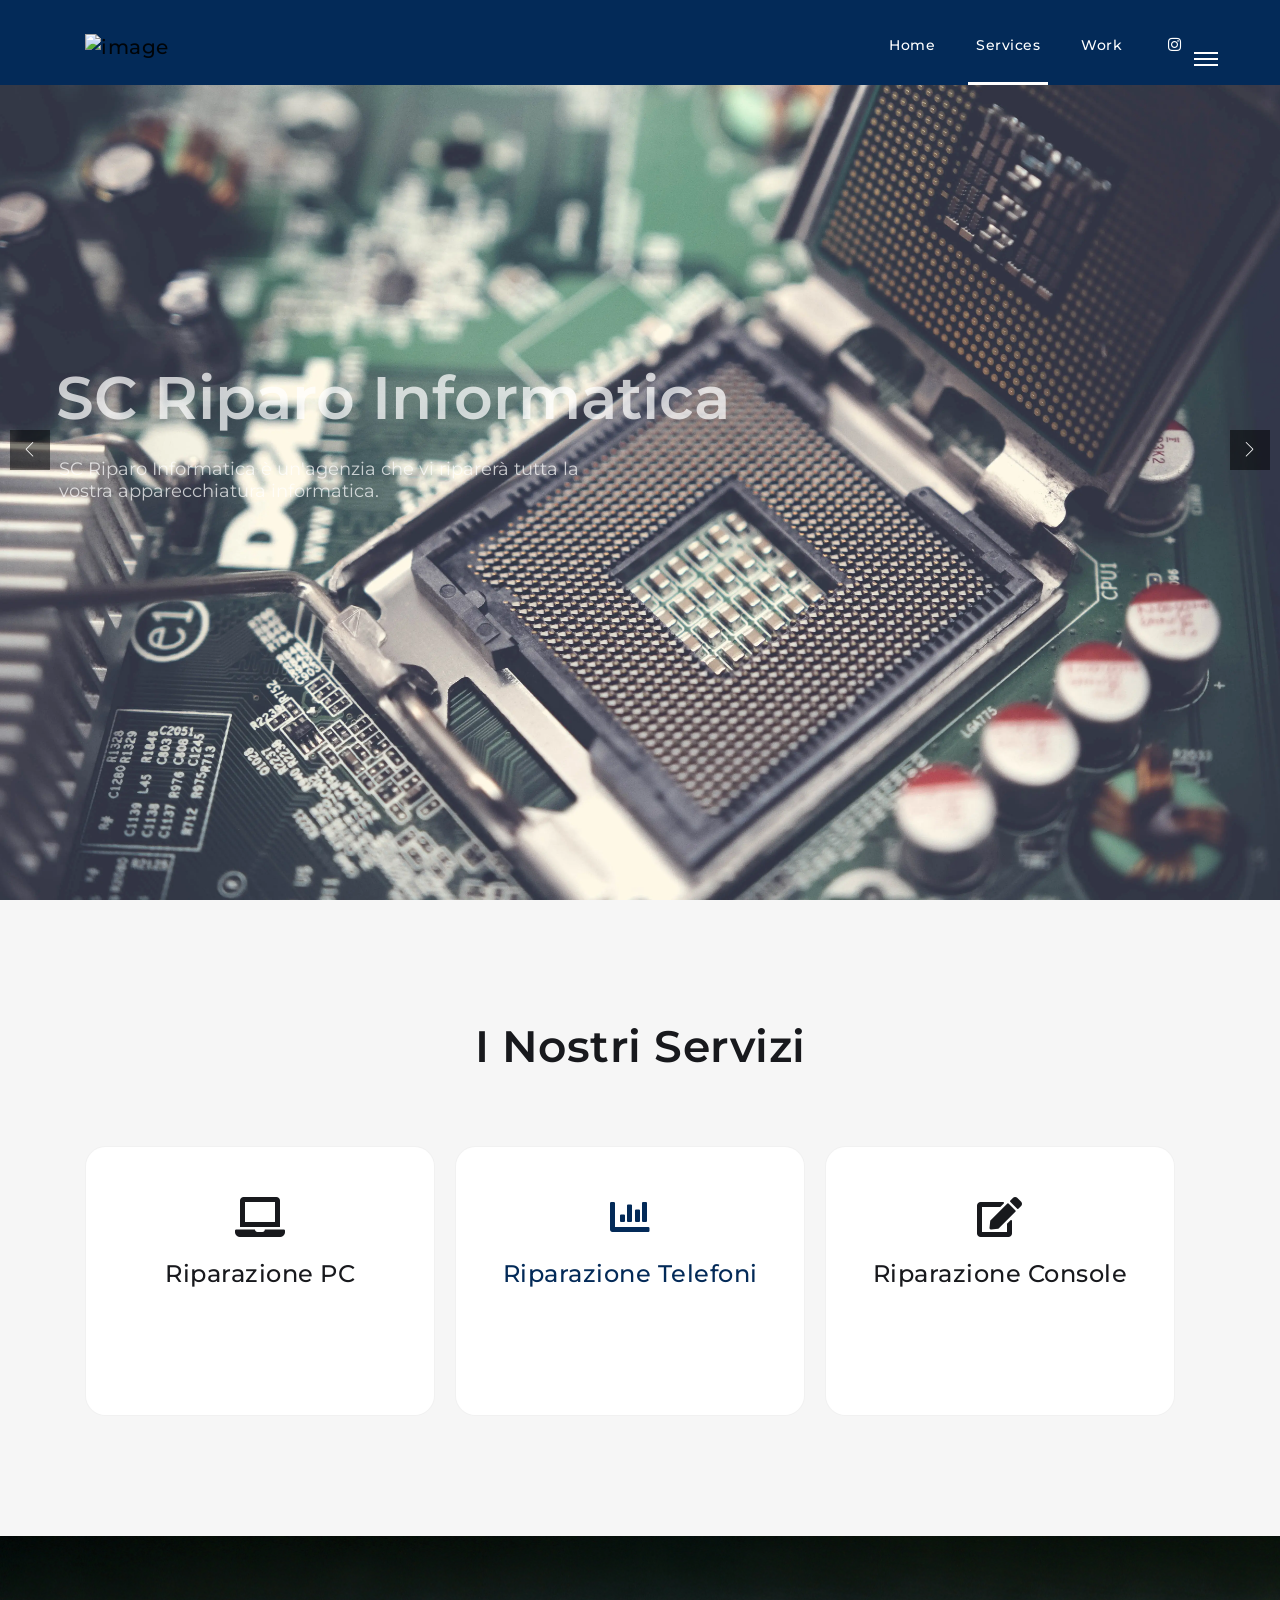
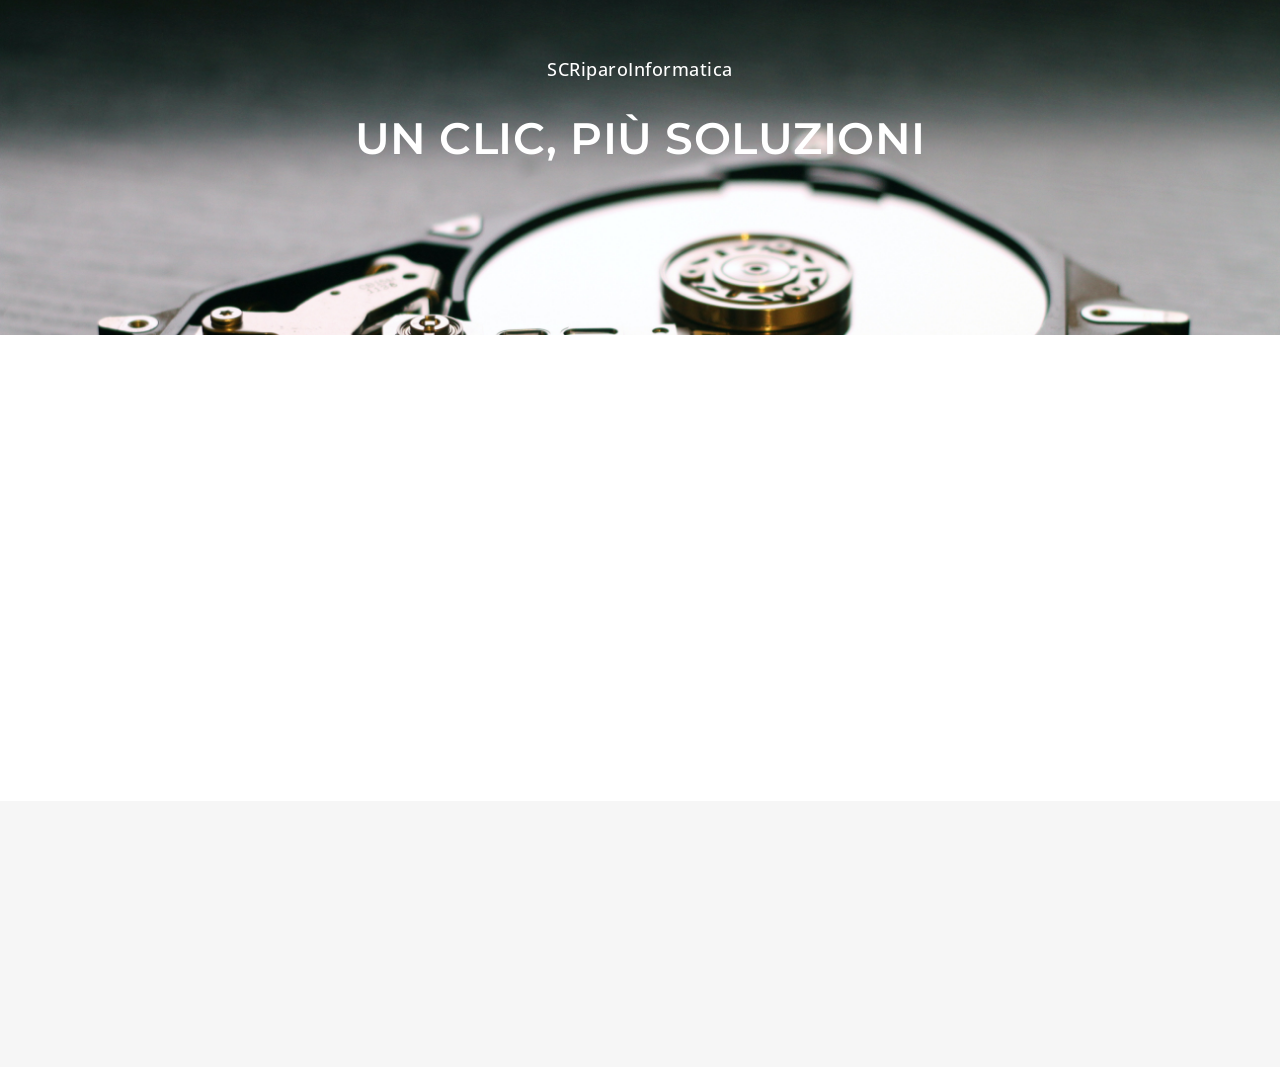
==== index.html @ c5c2d83b "Rename index-classic-business.html to index.html" ====
<!DOCTYPE html>
<html lang="en">
   <head>
   <!-- Meta Tags -->
   <meta charset="utf-8">
   <meta name="viewport" content="width=device-width, initial-scale=1, shrink-to-fit=no">
      <!-- description -->
   <meta name="description" content="MegaOne is a highly creative, modern, visually stunning and Bootstrap responsive multipurpose agency and HTML5 template with 14 ready home page demos.">
   <!-- keywords -->
   <meta name="keywords" content="creative, modern, clean, bootstrap responsive, html5, css3, portfolio, blog, agency, templates, multipurpose, one page, corporate, start-up, studio, branding, designer, freelancer, carousel, parallax, photography, personal, masonry, grid, faq">
   <!-- Page Title -->
   <title>Classic Business | MegaOne HTML5 Template</title>
   <!-- Favicon -->
   <link rel="icon" href="classic-business/img/favicon.png">
   <!-- Bundle -->
   <link rel="stylesheet" href="vendor/css/bundle.min.css">
   <!-- Plugin Css -->
   <link rel="stylesheet" href="vendor/css/jquery.fancybox.min.css">
   <link rel="stylesheet" href="vendor/css/owl.carousel.min.css">
   <link rel="stylesheet" href="vendor/css/swiper.min.css">
   <link rel="stylesheet" href="vendor/css/cubeportfolio.min.css">
   <link rel="stylesheet" href="vendor/css/wow.css">
   <!-- Slider Settings -->
   <link rel="stylesheet" href="vendor/css/LineIcons.min.css">
   <link rel="stylesheet" href="classic-business/css/settings.css">
   <!-- Style Sheet -->
   <link rel="stylesheet" href="classic-business/css/style.css">
   <link rel="stylesheet" href="classic-business/css/custom.css">
   </head>

<body data-spy="scroll" data-target=".navbar" data-offset="50">

<!-- Start Loader -->
<div class="pre-loader">
   <div class="loader">
      <div></div>
      <div></div>
      <div></div>
   </div>
</div>
<!-- End Loader -->

<!-- Start Header -->
<header class="navigation-bar">
   <nav class="navbar navbar-expand-md navbar-light bg-light fixed-top navbar-fixed-top">
      <div class="container">
         <a class="navbar-brand" href="#">
            <img src="classic-business/img/logo.png" alt="image">
         </a>
         <div class="collapse navbar-collapse" id="navbarSupportedContent">
            <ul class="navbar-nav ml-auto">
               <li class="nav-item active">
                  <a class="nav-link" href="#home">Home</a>
               </li>
               <li class="nav-item ">
                  <a class="nav-link" href="#services">Services</a>
               </li>
               <li class="nav-item">
                  <a class="nav-link" href="#work">Work</a>
               </li>
            </ul>
         </div>
         <div class="social-icons">
            <ul>
               <li><a class="instagram-hovr" href="https://www.instagram.com/s.c_riparoinformatica/?next=%2F;"><i class="fab fab fa-instagram"></i></a></li>
            </ul>
         </div>
      </div>
      <!-- Side Menu Button -->
      <a href="javascript:void(0)" class="sidemenu_btn link" id="sidemenu_toggle">
         <span></span>
         <span></span>
         <span></span>
      </a>
   </nav>

   <!-- Side Menu -->
   <div class="side-menu hidden">
      <div class="inner-wrapper">
         <div class="image">
            <img src="classic-business/img/side-menu.png" alt="image">
         </div>
         <span class="btn-close" id="btn_sideNavClose"><i></i><i></i></span>
         <nav class="side-nav w-100">
            <ul class="navbar-nav">
               <li class="nav-item">
                  <a class="nav-link scroll" href="#home">Home</a>
               </li>
               <li class="nav-item">
                  <a class="nav-link scroll" href="#services">Services</a>
               </li>
               <li class="nav-item">
                  <a class="nav-link scroll" href="#work">Work</a>
               </li>
            </ul>
         </nav>
         <div class="side-menu-footer">
            <div class="banner-icons">
               <ul>
                <li><a href="https://www.instagram.com/s.c_riparoinformatica/?next=%2F;" class="hover"><i class="fab fa-instagram"></i></a></li>
               </ul>
            </div>
            <p class="copywrite text-left">&#169; 2022 SCRiparoInformatica. Made by AgenziaWebsLife.</p>
         </div>
      </div>
   </div>
   <a id="close_side_menu" href="javascript:void(0);"></a>
</header>
<!-- End Header -->

<!-- Start Slider -->
<section class="slider" id="home">
   <div id="rev_slider_1_1_wrapper" class="rev_slider_wrapper fullscreen-container" data-alias="slider-shop" data-source="gallery" style="background:rgba(255,255,255,0);padding:0px;">
      <!-- START REVOLUTION SLIDER 5.4.8.1 fullscreen mode -->
      <div id="rev_slider_1_1" class="rev_slider fullscreenbanner" style="display:none;" data-version="5.4.8.1">
         <ul>
            <!-- SLIDE-1 -->
            <li data-index="rs-2" data-transition="fade" data-slotamount="default" data-hideafterloop="0" data-hideslideonmobile="off"  data-easein="default" data-easeout="default" data-masterspeed="300"  data-thumb="classic-business/img/slide-1.png"  data-rotate="0"  data-saveperformance="off"  data-title="Slide 2" data-param1="" data-param2="" data-param3="" data-param4="" data-param5="" data-param6="" data-param7="" data-param8="" data-param9="" data-param10="" data-description="">
               <!-- MAIN IMAGE -->
               <img src="classic-business/img/slide-1.webp"  alt=""  data-bgposition="center center" data-bgfit="cover" data-bgrepeat="no-repeat" data-bgparallax="off" class="rev-slidebg" data-no-retina>
               <div class="bg-overlay bg-white opacity-1"></div>
               <!-- LAYERS -->
               <!-- LAYER NR. 7 -->
               <div class="tp-caption   tp-resizeme"
                  id="slide-2-layer-2"
                  data-x="['left','center','center','center']" data-hoffset="['0','0','0','0']"
                  data-y="['middle','middle','middle','middle']" data-voffset="['-52','-52','-52','-52']"
                  data-fontsize="['60','60','50','40']"
                  data-width="none"
                  data-height="none"
                  data-whitespace="nowrap"
                  data-type="text"
                  data-responsive_offset="on"
                  data-frames='[{"delay":10,"speed":2000,"frame":"0","from":"x:-50px;opacity:0;","to":"o:1;","ease":"Power3.easeInOut"},{"delay":"wait","speed":280,"frame":"999","to":"opacity:0;","ease":"Power3.easeInOut"}]'
                  data-textAlign="['inherit','inherit','inherit','inherit']"
                  data-paddingtop="[0,0,0,0]"
                  data-paddingright="[0,0,0,0]"
                  data-paddingbottom="[0,0,0,0]"
                  data-paddingleft="[0,0,0,0]"
                  style="z-index: 6; white-space: nowrap; font-size: 60px; line-height: 16px; font-weight: 600; color: #fff; letter-spacing: 0px;">SC Riparo Informatica</div>
               <!-- LAYER NR. 8 -->
               <div class="tp-caption   tp-resizeme"
                  id="slide-2-layer-3"
                  data-x="['left','center','center','center']" data-hoffset="['3','0','0','0']"
                  data-y="['middle','middle','middle','middle']" data-voffset="['15','15','15','15']"
                  data-fontsize="['18','18','16','16']"
                  data-width="['530','530','530','450']"
                  data-height="none"
                  data-whitespace="normal"
                  data-type="text"
                  data-responsive_offset="on"
                  data-frames='[{"delay":10,"speed":2000,"frame":"0","from":"x:-50px;opacity:0;","to":"o:1;","ease":"Power3.easeInOut"},{"delay":"wait","speed":280,"frame":"999","to":"opacity:0;","ease":"Power3.easeInOut"}]'
                  data-textAlign="['inherit','center','center','center']"
                  data-paddingtop="[30,30,30,30]"
                  data-paddingright="[0,0,0,0]"
                  data-paddingbottom="[0,0,0,0]"
                  data-paddingleft="[0,0,0,0]"
                  style="z-index: 7; white-space: normal; font-size: 18px; line-height: 22px; font-weight: 400; color: #fff; letter-spacing: 0px; ">SC Riparo Informatica è un'agenzia che vi riparerà tutta la vostra apparecchiatura informatica.
               </div>
            </li>
            <!-- SLIDE-2 -->
            <li data-index="rs-4" data-transition="fade" data-slotamount="default" data-hideafterloop="0" data-hideslideonmobile="off"  data-easein="default" data-easeout="default" data-masterspeed="300"  data-thumb="classic-business/img/slide-2.jpg"  data-rotate="0"  data-saveperformance="off"  data-title="Slide 4" data-param1="" data-param2="" data-param3="" data-param4="" data-param5="" data-param6="" data-param7="" data-param8="" data-param9="" data-param10="" data-description="">
               <!-- MAIN IMAGE -->
               <img src="classic-business/img/slide-2.webp"  alt=""  data-bgposition="center center" data-bgfit="cover" data-bgrepeat="no-repeat" data-bgparallax="off" class="rev-slidebg" data-no-retina>
               <div class="bg-overlay bg-white opacity-2"></div>
               <!-- LAYERS -->
               <!-- LAYER NR. 16 -->
               <div class="tp-caption   tp-resizeme"
                  id="slide-4-layer-2"
                  data-x="['left','center','center','center']" data-hoffset="['0','0','0','0']"
                  data-y="['middle','middle','middle','middle']" data-voffset="['-52','-52','-52','-52']"
                  data-fontsize="['60','60','50','40']"
                  data-lineheight="['54','16','40','51']"
                  data-width="none"
                  data-height="['60','60','60','60']"
                  data-whitespace="nowrap"
                  data-type="text"
                  data-responsive_offset="on"
                  data-frames='[{"delay":10,"speed":1500,"frame":"0","from":"y:[-100%];z:0;rX:0deg;rY:0;rZ:0;sX:1;sY:1;skX:0;skY:0;","mask":"x:0px;y:0px;s:inherit;e:inherit;","to":"o:1;","ease":"Power3.easeInOut"},{"delay":"wait","speed":280,"frame":"999","to":"opacity:0;","ease":"Power3.easeInOut"}]'
                  data-textAlign="['inherit','inherit','inherit','inherit']"
                  data-paddingtop="[0,0,0,0]"
                  data-paddingright="[0,0,0,0]"
                  data-paddingbottom="[0,0,0,0]"
                  data-paddingleft="[0,0,0,0]"
                  style="z-index: 6; white-space: nowrap; font-size: 60px; line-height: 16px; font-weight: 600; color: #fff; letter-spacing: 0px;">Che Cosa Ripariamo?</div>
               <!-- LAYER NR. 17 -->
               <div class="tp-caption   tp-resizeme"
                  id="slide-4-layer-3"
                  data-x="['left','center','center','center']" data-hoffset="['3','0','0','0']"
                  data-y="['middle','middle','middle','middle']" data-voffset="['15','15','15','15']"
                  data-fontsize="['18','18','16','16']"
                  data-width="['530','530','530','450']"
                  data-height="none"
                  data-whitespace="normal"
                  data-type="text"
                  data-responsive_offset="on"
                  data-frames='[{"delay":10,"speed":1500,"frame":"0","from":"y:[-100%];z:0;rX:0deg;rY:0;rZ:0;sX:1;sY:1;skX:0;skY:0;","mask":"x:0px;y:0px;s:inherit;e:inherit;","to":"o:1;","ease":"Power3.easeInOut"},{"delay":"wait","speed":280,"frame":"999","to":"opacity:0;","ease":"Power3.easeInOut"}]'
                  data-textAlign="['inherit','center','center','center']"
                  data-paddingtop="[30,30,30,30]"
                  data-paddingright="[0,0,0,0]"
                  data-paddingbottom="[0,0,0,0]"
                  data-paddingleft="[0,0,0,0]"
                  style="z-index: 7; white-space: normal; font-size: 18px; line-height: 22px; font-weight: 400; color: #fff; letter-spacing: 0px; ">L'agenzia riparerà apparecchiatura tipo joystick, pc fissi, playstation, xbox e altro
               </div>
            </li>
            <!-- SLIDE-3 -->
            <li data-index="rs-1" data-transition="fade" data-slotamount="default" data-hideafterloop="0" data-hideslideonmobile="off"  data-easein="default" data-easeout="default" data-masterspeed="300"  data-thumb="classic-business/img/slide-3.jpg"  data-rotate="0"  data-saveperformance="off"  data-title="Slide 1" data-param1="" data-param2="" data-param3="" data-param4="" data-param5="" data-param6="" data-param7="" data-param8="" data-param9="" data-param10="" data-description="">
               <!-- MAIN IMAGE -->
               <img src="classic-business/img/slide-3.webp"  alt=""  data-bgposition="center center" data-bgfit="cover" data-bgrepeat="no-repeat" data-bgparallax="off" class="rev-slidebg" data-no-retina>
               <div class="bg-overlay bg-white opacity-2"></div>
               <!-- LAYERS -->
               <!-- LAYER NR. 2 -->
               <div class="tp-caption   tp-resizeme"
                  id="slide-1-layer-2"
                  data-x="['left','center','center','center']" data-hoffset="['0','0','0','0']"
                  data-y="['middle','middle','middle','middle']" data-voffset="['-52','-52','-52','-52']"
                  data-fontsize="['60','60','50','40']"
                  data-lineheight="['54','16','16','51']"
                  data-width="none"
                  data-height="none"
                  data-whitespace="nowrap"
                  data-type="text"
                  data-responsive_offset="on"
                  data-frames='[{"delay":10,"speed":2000,"frame":"0","from":"y:-50px;opacity:0;","to":"o:1;","ease":"Power3.easeInOut"},{"delay":"wait","speed":280,"frame":"999","to":"opacity:0;","ease":"Power3.easeInOut"}]'
                  data-textAlign="['inherit','inherit','inherit','inherit']"
                  data-paddingtop="[0,0,0,0]"
                  data-paddingright="[0,0,0,0]"
                  data-paddingbottom="[0,0,0,0]"
                  data-paddingleft="[0,0,0,0]"
                  style="z-index: 6; white-space: nowrap; font-size: 60px; line-height: 16px; font-weight: 600; color: #fff; letter-spacing: 0px;">Seguimi su instagram</div>
               <!-- LAYER NR. 3 -->
               <div class="tp-caption   tp-resizeme"
                  id="slide-1-layer-3"
                  data-x="['left','center','center','center']" data-hoffset="['3','0','0','0']"
                  data-y="['middle','middle','middle','middle']" data-voffset="['15','15','15','15']"
                  data-fontsize="['18','18','16','16']"
                  data-width="['510','510','510','450']"
                  data-height="none"
                  data-whitespace="normal"
                  data-type="text"
                  data-responsive_offset="on"
                  data-frames='[{"delay":10,"speed":2000,"frame":"0","from":"y:50px;opacity:0;","to":"o:1;","ease":"Power4.easeInOut"},{"delay":"wait","speed":280,"frame":"999","to":"opacity:0;","ease":"Power3.easeInOut"}]'
                  data-textAlign="['inherit','center','center','center']"
                  data-paddingtop="[30,30,30,30]"
                  data-paddingright="[0,0,0,0]"
                  data-paddingbottom="[0,0,0,0]"
                  data-paddingleft="[0,0,0,0]"
                  style="z-index: 7; white-space: normal; font-size: 18px; line-height: 22px; font-weight: 400; color: #fff; letter-spacing: 0px; ">Seguimi su instagram per maggior news su questo progetto
               </div>
               <div class="tp-caption   tp-resizeme"
                  id="slide-1-layer-8"
                  data-x="['left','center','center','center']" data-hoffset="['0','0','30','35']"
                  data-y="['top','top','top','top']" data-voffset="['415','439','533','270']"
                  data-width="['160','160','260','260']"
                  data-height="none"
                  data-whitespace="nowrap"
                  data-type="button"
                  data-responsive_offset="on"
                  data-frames='[{"delay":10,"speed":2000,"frame":"0","from":"y:50px;opacity:0;","to":"o:1;","ease":"Power4.easeInOut"},{"delay":"wait","speed":280,"frame":"999","to":"opacity:0;","ease":"Power3.easeInOut"},{"frame":"hover","speed":"500","ease":"Linear.ease","to":"o:1;rX:0;rY:0;rZ:0;z:0;"}]'
                  data-textAlign="['inherit','inherit','inherit','inherit']"
                  data-paddingtop="[30,30,30,30]"
                  data-paddingright="[0,0,0,0]"
                  data-paddingbottom="[0,0,0,0]"
                  data-paddingleft="[0,0,0,0]"
                  style="z-index: 11; max-width:960px; white-space: nowrap; font-size: 14px; line-height: 22px; font-weight: 500; color: #ffffff; letter-spacing: 0px;">
                  <a class="btn button btn-rounded btn-white btn-hvr-blue" href="https://www.instagram.com/s.c_riparoinformatica/?next=%2F">
                     Learn
                     More
                     <div class="btn-hvr-setting">
                        <ul class="btn-hvr-setting-inner">
                           <li class="btn-hvr-effect"></li>
                           <li class="btn-hvr-effect"></li>
                           <li class="btn-hvr-effect"></li>
                           <li class="btn-hvr-effect"></li>
                        </ul>
                     </div>
                  </a>
               </div>
            </li>
         </ul>
         <div class="tp-bannertimer tp-bottom" style="height: 5px; background: rgb(87,202,133);"></div>
      </div>
   </div>
   <!-- END REVOLUTION SLIDER -->
</section>
<!-- End Slider -->

<!-- Start Services -->
<section class="services-section" id="services">
   <div class="container">
      <h2 class="wow fadeInDown" data-wow-delay="300ms" >I Nostri Servizi</h2>
      <div class="row no-gutters ">
         <!-- Box-1 -->
         <div class="col-lg-4 col-md-4 col-sm-12 flip-boxes wow fadeInLeft" data-wow-delay="400ms">
            <div class="flip-box">
               <div class="flip-box-inner">
                  <div class="flip-box-front">
                     <i class="fas fa-laptop"></i>
                     <h5>Riparazione PC</h5>
                  </div>
                  <div class="flip-box-back">
                     <i class="fas fa-laptop"></i>
                     <h5>Riparazione PC</h5>
                     <p>Ripareremo i vostri PC sia portatili che fissi</p>
                  </div>
               </div>
            </div>
         </div>
         <!-- Box-2 -->
         <div class="col-lg-4 col-md-4 col-sm-12 flip-boxes wow fadeIn" data-wow-delay="300ms">
            <div class="flip-box">
               <div class="flip-box-inner blue-box">
                  <div class="flip-box-front">
                     <i class="fas fa-chart-bar"></i>
                     <h5>Riparazione Telefoni</h5>
                  </div>
                  <div class="flip-box-back">
                     <i class="fas fa-chart-bar"></i>
                     <h5>Riparazione Telefoni</h5>
                     <p>Ripareremo qualsiasi modello di telefono</p>
                  </div>
               </div>
            </div>
         </div>
         <!-- Box-3 -->
         <div class="col-lg-4 col-md-4 col-sm-12 flip-boxes wow fadeInRight" data-wow-delay="400ms">
            <div class="flip-box">
               <div class="flip-box-inner">
                  <div class="flip-box-front">
                     <i class="fas fa-edit"></i>
                     <h5>Riparazione Console</h5>
                  </div>
                  <div class="flip-box-back">
                     <i class="fas fa-edit"></i>
                     <h5>Riparazione Console</h5>
                     <p>Ripareremo tutte le vostre console sia next gen che old gen anche molto vecchie</p>
                  </div>
               </div>
            </div>
         </div>
      </div>
   </div>
</section>
<!-- End Services -->

<!-- Start Learn More -->
<section class="learn-more-section">
   <div class="container">
      <div class="text-area wow fadeInDown" data-wow-delay="300ms">
         <p>SCRiparoInformatica</p>
         <h2>UN CLIC, PIÙ SOLUZIONI</h2>
      </div>
   </div>
</section>
<!-- End Learn More -->

<!-- Start Counters -->
<section class="counter-section">
   <div class="container">
      <h2 class="wow fadeInDown" data-wow-delay="300ms">Statistical Numbers</h2></br>
      <div class="row no-gutters">
         <!-- Counter-1 -->
         <div class="col-lg-3 col-md-12 col-sm-12 col-xs-12 wow fadeInLeft" data-wow-delay="400ms">
            <div class="counter">
               <div class="media">
                  <i class="fas fa-chart-bar"></i>
                  <div class="media-body">
                     <span class="timer count-title count-number count">???</span>
                     <p>Projects Completed</p>
                  </div>
               </div>
            </div>
         </div>
         <!-- Counter-2 -->
         <div class="col-lg-3 col-md-12 col-sm-12 col-xs-12 wow fadeInLeft" data-wow-delay="400ms">
            <div class="counter">
               <div class="media">
                  <i class="far fa-clock"></i>
                  <div class="media-body">
                     <span class="timer count-title count-number count">???</span>
                     <p>Working Hours</p>
                  </div>
               </div>
            </div>
         </div>
         <!-- Counter-3 -->
         <div class="col-lg-3 col-md-12 col-sm-12 col-xs-12 wow fadeInRight" data-wow-delay="400ms">
            <div class="counter">
               <div class="media">
                  <i class="far fa-star"></i>
                  <div class="media-body">
                     <span class="timer count-title count-number count">???</span>
                     <p>Positive Feedbacks</p>
                  </div>
               </div>
            </div>
         </div>
         <!-- Counter-4 -->
         <div class="col-lg-3 col-md-12 col-sm-12 col-xs-12 wow fadeInRight" data-wow-delay="400ms">
            <div class="counter">
               <div class="media">
                  <i class="far fa-heart"></i>
                  <div class="media-body">
                     <span class="timer count-title count-number count">???</span>
                     <p>Happy Clients</p>
                  </div>
               </div>
            </div>
         </div>
      </div>
   </div>
</section>
<!-- End Counters -->

<!-- Start Footer -->
<footer class="no-gutters">
   <div class="container">
      <p class="wow fadeInDown" data-wow-delay="300ms">© 2022 SCRiparoInformatica. made by AgenziaWebsLife</p>
   </div>
</footer>
<!-- End Footer -->

<!-- JavaScript -->
<script src="vendor/js/bundle.min.js"></script>
<!-- Plugin Js -->
<script src="vendor/js/jquery.appear.js"></script>
<script src="vendor/js/jquery.fancybox.min.js"></script>
<script src="vendor/js/owl.carousel.min.js"></script>
<script src="vendor/js/swiper.min.js"></script>
<script src="vendor/js/jquery.cubeportfolio.min.js"></script>
<script src="vendor/js/wow.min.js"></script>
<!-- REVOLUTION JS FILES -->
<script src="vendor/js/jquery.themepunch.tools.min.js"></script>
<script src="vendor/js/jquery.themepunch.revolution.min.js"></script>
<!-- SLIDER REVOLUTION EXTENSIONS -->
<script src="vendor/js/extensions/revolution.extension.actions.min.js"></script>
<script src="vendor/js/extensions/revolution.extension.carousel.min.js"></script>
<script src="vendor/js/extensions/revolution.extension.kenburn.min.js"></script>
<script src="vendor/js/extensions/revolution.extension.layeranimation.min.js"></script>
<script src="vendor/js/extensions/revolution.extension.migration.min.js"></script>
<script src="vendor/js/extensions/revolution.extension.navigation.min.js"></script>
<script src="vendor/js/extensions/revolution.extension.parallax.min.js"></script>
<script src="vendor/js/extensions/revolution.extension.slideanims.min.js"></script>
<script src="vendor/js/extensions/revolution.extension.video.min.js"></script>
<!-- Custom Js -->
<script src="vendor/js/contact_us.js"></script>
<script src="classic-business/js/script.js"></script>
</body>
</html>
---- vendor/css/wow.css ----
@charset "UTF-8";


/*!
Animate.css - http://daneden.me/animate
Licensed under the MIT license

Copyright (c) 2013 Daniel Eden

Permission is hereby granted, free of charge, to any person obtaining a copy of this software and associated documentation files (the "Software"), to deal in the Software without restriction, including without limitation the rights to use, copy, modify, merge, publish, distribute, sublicense, and/or sell copies of the Software, and to permit persons to whom the Software is furnished to do so, subject to the following conditions:

The above copyright notice and this permission notice shall be included in all copies or substantial portions of the Software.

THE SOFTWARE IS PROVIDED "AS IS", WITHOUT WARRANTY OF ANY KIND, EXPRESS OR IMPLIED, INCLUDING BUT NOT LIMITED TO THE WARRANTIES OF MERCHANTABILITY, FITNESS FOR A PARTICULAR PURPOSE AND NONINFRINGEMENT. IN NO EVENT SHALL THE AUTHORS OR COPYRIGHT HOLDERS BE LIABLE FOR ANY CLAIM, DAMAGES OR OTHER LIABILITY, WHETHER IN AN ACTION OF CONTRACT, TORT OR OTHERWISE, ARISING FROM, OUT OF OR IN CONNECTION WITH THE SOFTWARE OR THE USE OR OTHER DEALINGS IN THE SOFTWARE.
*/

.animated {
  -webkit-animation-duration: 1s;
  animation-duration: 1s;
  -webkit-animation-fill-mode: both;
  animation-fill-mode: both;
}

.animated.hinge {
  -webkit-animation-duration: 2s;
  animation-duration: 2s;
}

@-webkit-keyframes bounce {
  0%, 20%, 50%, 80%, 100% {
    -webkit-transform: translateY(0);
    transform: translateY(0);
  }

  40% {
    -webkit-transform: translateY(-30px);
    transform: translateY(-30px);
  }

  60% {
    -webkit-transform: translateY(-15px);
    transform: translateY(-15px);
  }
}

@keyframes bounce {
  0%, 20%, 50%, 80%, 100% {
    -webkit-transform: translateY(0);
    -ms-transform: translateY(0);
    transform: translateY(0);
  }

  40% {
    -webkit-transform: translateY(-30px);
    -ms-transform: translateY(-30px);
    transform: translateY(-30px);
  }

  60% {
    -webkit-transform: translateY(-15px);
    -ms-transform: translateY(-15px);
    transform: translateY(-15px);
  }
}

.bounce {
  -webkit-animation-name: bounce;
  animation-name: bounce;
}

@-webkit-keyframes flash {
  0%, 50%, 100% {
    opacity: 1;
  }

  25%, 75% {
    opacity: 0;
  }
}

@keyframes flash {
  0%, 50%, 100% {
    opacity: 1;
  }

  25%, 75% {
    opacity: 0;
  }
}

.flash {
  -webkit-animation-name: flash;
  animation-name: flash;
}

/* originally authored by Nick Pettit - https://github.com/nickpettit/glide */

@-webkit-keyframes pulse {
  0% {
    -webkit-transform: scale(1);
    transform: scale(1);
  }

  50% {
    -webkit-transform: scale(1.1);
    transform: scale(1.1);
  }

  100% {
    -webkit-transform: scale(1);
    transform: scale(1);
  }
}

@keyframes pulse {
  0% {
    -webkit-transform: scale(1);
    -ms-transform: scale(1);
    transform: scale(1);
  }

  50% {
    -webkit-transform: scale(1.1);
    -ms-transform: scale(1.1);
    transform: scale(1.1);
  }

  100% {
    -webkit-transform: scale(1);
    -ms-transform: scale(1);
    transform: scale(1);
  }
}

.pulse {
  -webkit-animation-name: pulse;
  animation-name: pulse;
}

@-webkit-keyframes shake {
  0%, 100% {
    -webkit-transform: translateX(0);
    transform: translateX(0);
  }

  10%, 30%, 50%, 70%, 90% {
    -webkit-transform: translateX(-10px);
    transform: translateX(-10px);
  }

  20%, 40%, 60%, 80% {
    -webkit-transform: translateX(10px);
    transform: translateX(10px);
  }
}

@keyframes shake {
  0%, 100% {
    -webkit-transform: translateX(0);
    -ms-transform: translateX(0);
    transform: translateX(0);
  }

  10%, 30%, 50%, 70%, 90% {
    -webkit-transform: translateX(-10px);
    -ms-transform: translateX(-10px);
    transform: translateX(-10px);
  }

  20%, 40%, 60%, 80% {
    -webkit-transform: translateX(10px);
    -ms-transform: translateX(10px);
    transform: translateX(10px);
  }
}

.shake {
  -webkit-animation-name: shake;
  animation-name: shake;
}

@-webkit-keyframes swing {
  20% {
    -webkit-transform: rotate(15deg);
    transform: rotate(15deg);
  }

  40% {
    -webkit-transform: rotate(-10deg);
    transform: rotate(-10deg);
  }

  60% {
    -webkit-transform: rotate(5deg);
    transform: rotate(5deg);
  }

  80% {
    -webkit-transform: rotate(-5deg);
    transform: rotate(-5deg);
  }

  100% {
    -webkit-transform: rotate(0deg);
    transform: rotate(0deg);
  }
}

@keyframes swing {
  20% {
    -webkit-transform: rotate(15deg);
    -ms-transform: rotate(15deg);
    transform: rotate(15deg);
  }

  40% {
    -webkit-transform: rotate(-10deg);
    -ms-transform: rotate(-10deg);
    transform: rotate(-10deg);
  }

  60% {
    -webkit-transform: rotate(5deg);
    -ms-transform: rotate(5deg);
    transform: rotate(5deg);
  }

  80% {
    -webkit-transform: rotate(-5deg);
    -ms-transform: rotate(-5deg);
    transform: rotate(-5deg);
  }

  100% {
    -webkit-transform: rotate(0deg);
    -ms-transform: rotate(0deg);
    transform: rotate(0deg);
  }
}

.swing {
  -webkit-transform-origin: top center;
  -ms-transform-origin: top center;
  transform-origin: top center;
  -webkit-animation-name: swing;
  animation-name: swing;
}

@-webkit-keyframes tada {
  0% {
    -webkit-transform: scale(1);
    transform: scale(1);
  }

  10%, 20% {
    -webkit-transform: scale(0.9) rotate(-3deg);
    transform: scale(0.9) rotate(-3deg);
  }

  30%, 50%, 70%, 90% {
    -webkit-transform: scale(1.1) rotate(3deg);
    transform: scale(1.1) rotate(3deg);
  }

  40%, 60%, 80% {
    -webkit-transform: scale(1.1) rotate(-3deg);
    transform: scale(1.1) rotate(-3deg);
  }

  100% {
    -webkit-transform: scale(1) rotate(0);
    transform: scale(1) rotate(0);
  }
}

@keyframes tada {
  0% {
    -webkit-transform: scale(1);
    -ms-transform: scale(1);
    transform: scale(1);
  }

  10%, 20% {
    -webkit-transform: scale(0.9) rotate(-3deg);
    -ms-transform: scale(0.9) rotate(-3deg);
    transform: scale(0.9) rotate(-3deg);
  }

  30%, 50%, 70%, 90% {
    -webkit-transform: scale(1.1) rotate(3deg);
    -ms-transform: scale(1.1) rotate(3deg);
    transform: scale(1.1) rotate(3deg);
  }

  40%, 60%, 80% {
    -webkit-transform: scale(1.1) rotate(-3deg);
    -ms-transform: scale(1.1) rotate(-3deg);
    transform: scale(1.1) rotate(-3deg);
  }

  100% {
    -webkit-transform: scale(1) rotate(0);
    -ms-transform: scale(1) rotate(0);
    transform: scale(1) rotate(0);
  }
}

.tada {
  -webkit-animation-name: tada;
  animation-name: tada;
}

/* originally authored by Nick Pettit - https://github.com/nickpettit/glide */

@-webkit-keyframes wobble {
  0% {
    -webkit-transform: translateX(0%);
    transform: translateX(0%);
  }

  15% {
    -webkit-transform: translateX(-25%) rotate(-5deg);
    transform: translateX(-25%) rotate(-5deg);
  }

  30% {
    -webkit-transform: translateX(20%) rotate(3deg);
    transform: translateX(20%) rotate(3deg);
  }

  45% {
    -webkit-transform: translateX(-15%) rotate(-3deg);
    transform: translateX(-15%) rotate(-3deg);
  }

  60% {
    -webkit-transform: translateX(10%) rotate(2deg);
    transform: translateX(10%) rotate(2deg);
  }

  75% {
    -webkit-transform: translateX(-5%) rotate(-1deg);
    transform: translateX(-5%) rotate(-1deg);
  }

  100% {
    -webkit-transform: translateX(0%);
    transform: translateX(0%);
  }
}

@keyframes wobble {
  0% {
    -webkit-transform: translateX(0%);
    -ms-transform: translateX(0%);
    transform: translateX(0%);
  }

  15% {
    -webkit-transform: translateX(-25%) rotate(-5deg);
    -ms-transform: translateX(-25%) rotate(-5deg);
    transform: translateX(-25%) rotate(-5deg);
  }

  30% {
    -webkit-transform: translateX(20%) rotate(3deg);
    -ms-transform: translateX(20%) rotate(3deg);
    transform: translateX(20%) rotate(3deg);
  }

  45% {
    -webkit-transform: translateX(-15%) rotate(-3deg);
    -ms-transform: translateX(-15%) rotate(-3deg);
    transform: translateX(-15%) rotate(-3deg);
  }

  60% {
    -webkit-transform: translateX(10%) rotate(2deg);
    -ms-transform: translateX(10%) rotate(2deg);
    transform: translateX(10%) rotate(2deg);
  }

  75% {
    -webkit-transform: translateX(-5%) rotate(-1deg);
    -ms-transform: translateX(-5%) rotate(-1deg);
    transform: translateX(-5%) rotate(-1deg);
  }

  100% {
    -webkit-transform: translateX(0%);
    -ms-transform: translateX(0%);
    transform: translateX(0%);
  }
}

.wobble {
  -webkit-animation-name: wobble;
  animation-name: wobble;
}

@-webkit-keyframes bounceIn {
  0% {
    opacity: 0;
    -webkit-transform: scale(.3);
    transform: scale(.3);
  }

  50% {
    opacity: 1;
    -webkit-transform: scale(1.05);
    transform: scale(1.05);
  }

  70% {
    -webkit-transform: scale(.9);
    transform: scale(.9);
  }

  100% {
    -webkit-transform: scale(1);
    transform: scale(1);
  }
}

@keyframes bounceIn {
  0% {
    opacity: 0;
    -webkit-transform: scale(.3);
    -ms-transform: scale(.3);
    transform: scale(.3);
  }

  50% {
    opacity: 1;
    -webkit-transform: scale(1.05);
    -ms-transform: scale(1.05);
    transform: scale(1.05);
  }

  70% {
    -webkit-transform: scale(.9);
    -ms-transform: scale(.9);
    transform: scale(.9);
  }

  100% {
    -webkit-transform: scale(1);
    -ms-transform: scale(1);
    transform: scale(1);
  }
}

.bounceIn {
  -webkit-animation-name: bounceIn;
  animation-name: bounceIn;
}

@-webkit-keyframes bounceInDown {
  0% {
    opacity: 0;
    -webkit-transform: translateY(-2000px);
    transform: translateY(-2000px);
  }

  60% {
    opacity: 1;
    -webkit-transform: translateY(30px);
    transform: translateY(30px);
  }

  80% {
    -webkit-transform: translateY(-10px);
    transform: translateY(-10px);
  }

  100% {
    -webkit-transform: translateY(0);
    transform: translateY(0);
  }
}

@keyframes bounceInDown {
  0% {
    opacity: 0;
    -webkit-transform: translateY(-2000px);
    -ms-transform: translateY(-2000px);
    transform: translateY(-2000px);
  }

  60% {
    opacity: 1;
    -webkit-transform: translateY(30px);
    -ms-transform: translateY(30px);
    transform: translateY(30px);
  }

  80% {
    -webkit-transform: translateY(-10px);
    -ms-transform: translateY(-10px);
    transform: translateY(-10px);
  }

  100% {
    -webkit-transform: translateY(0);
    -ms-transform: translateY(0);
    transform: translateY(0);
  }
}

.bounceInDown {
  -webkit-animation-name: bounceInDown;
  animation-name: bounceInDown;
}

@-webkit-keyframes bounceInLeft {
  0% {
    opacity: 0;
    -webkit-transform: translateX(-2000px);
    transform: translateX(-2000px);
  }

  60% {
    opacity: 1;
    -webkit-transform: translateX(30px);
    transform: translateX(30px);
  }

  80% {
    -webkit-transform: translateX(-10px);
    transform: translateX(-10px);
  }

  100% {
    -webkit-transform: translateX(0);
    transform: translateX(0);
  }
}

@keyframes bounceInLeft {
  0% {
    opacity: 0;
    -webkit-transform: translateX(-2000px);
    -ms-transform: translateX(-2000px);
    transform: translateX(-2000px);
  }

  60% {
    opacity: 1;
    -webkit-transform: translateX(30px);
    -ms-transform: translateX(30px);
    transform: translateX(30px);
  }

  80% {
    -webkit-transform: translateX(-10px);
    -ms-transform: translateX(-10px);
    transform: translateX(-10px);
  }

  100% {
    -webkit-transform: translateX(0);
    -ms-transform: translateX(0);
    transform: translateX(0);
  }
}

.bounceInLeft {
  -webkit-animation-name: bounceInLeft;
  animation-name: bounceInLeft;
}

@-webkit-keyframes bounceInRight {
  0% {
    opacity: 0;
    -webkit-transform: translateX(2000px);
    transform: translateX(2000px);
  }

  60% {
    opacity: 1;
    -webkit-transform: translateX(-30px);
    transform: translateX(-30px);
  }

  80% {
    -webkit-transform: translateX(10px);
    transform: translateX(10px);
  }

  100% {
    -webkit-transform: translateX(0);
    transform: translateX(0);
  }
}

@keyframes bounceInRight {
  0% {
    opacity: 0;
    -webkit-transform: translateX(2000px);
    -ms-transform: translateX(2000px);
    transform: translateX(2000px);
  }

  60% {
    opacity: 1;
    -webkit-transform: translateX(-30px);
    -ms-transform: translateX(-30px);
    transform: translateX(-30px);
  }

  80% {
    -webkit-transform: translateX(10px);
    -ms-transform: translateX(10px);
    transform: translateX(10px);
  }

  100% {
    -webkit-transform: translateX(0);
    -ms-transform: translateX(0);
    transform: translateX(0);
  }
}

.bounceInRight {
  -webkit-animation-name: bounceInRight;
  animation-name: bounceInRight;
}

@-webkit-keyframes bounceInUp {
  0% {
    opacity: 0;
    -webkit-transform: translateY(2000px);
    transform: translateY(2000px);
  }

  60% {
    opacity: 1;
    -webkit-transform: translateY(-30px);
    transform: translateY(-30px);
  }

  80% {
    -webkit-transform: translateY(10px);
    transform: translateY(10px);
  }

  100% {
    -webkit-transform: translateY(0);
    transform: translateY(0);
  }
}

@keyframes bounceInUp {
  0% {
    opacity: 0;
    -webkit-transform: translateY(2000px);
    -ms-transform: translateY(2000px);
    transform: translateY(2000px);
  }

  60% {
    opacity: 1;
    -webkit-transform: translateY(-30px);
    -ms-transform: translateY(-30px);
    transform: translateY(-30px);
  }

  80% {
    -webkit-transform: translateY(10px);
    -ms-transform: translateY(10px);
    transform: translateY(10px);
  }

  100% {
    -webkit-transform: translateY(0);
    -ms-transform: translateY(0);
    transform: translateY(0);
  }
}

.bounceInUp {
  -webkit-animation-name: bounceInUp;
  animation-name: bounceInUp;
}

@-webkit-keyframes bounceOut {
  0% {
    -webkit-transform: scale(1);
    transform: scale(1);
  }

  25% {
    -webkit-transform: scale(.95);
    transform: scale(.95);
  }

  50% {
    opacity: 1;
    -webkit-transform: scale(1.1);
    transform: scale(1.1);
  }

  100% {
    opacity: 0;
    -webkit-transform: scale(.3);
    transform: scale(.3);
  }
}

@keyframes bounceOut {
  0% {
    -webkit-transform: scale(1);
    -ms-transform: scale(1);
    transform: scale(1);
  }

  25% {
    -webkit-transform: scale(.95);
    -ms-transform: scale(.95);
    transform: scale(.95);
  }

  50% {
    opacity: 1;
    -webkit-transform: scale(1.1);
    -ms-transform: scale(1.1);
    transform: scale(1.1);
  }

  100% {
    opacity: 0;
    -webkit-transform: scale(.3);
    -ms-transform: scale(.3);
    transform: scale(.3);
  }
}

.bounceOut {
  -webkit-animation-name: bounceOut;
  animation-name: bounceOut;
}

@-webkit-keyframes bounceOutDown {
  0% {
    -webkit-transform: translateY(0);
    transform: translateY(0);
  }

  20% {
    opacity: 1;
    -webkit-transform: translateY(-20px);
    transform: translateY(-20px);
  }

  100% {
    opacity: 0;
    -webkit-transform: translateY(2000px);
    transform: translateY(2000px);
  }
}

@keyframes bounceOutDown {
  0% {
    -webkit-transform: translateY(0);
    -ms-transform: translateY(0);
    transform: translateY(0);
  }

  20% {
    opacity: 1;
    -webkit-transform: translateY(-20px);
    -ms-transform: translateY(-20px);
    transform: translateY(-20px);
  }

  100% {
    opacity: 0;
    -webkit-transform: translateY(2000px);
    -ms-transform: translateY(2000px);
    transform: translateY(2000px);
  }
}

.bounceOutDown {
  -webkit-animation-name: bounceOutDown;
  animation-name: bounceOutDown;
}

@-webkit-keyframes bounceOutLeft {
  0% {
    -webkit-transform: translateX(0);
    transform: translateX(0);
  }

  20% {
    opacity: 1;
    -webkit-transform: translateX(20px);
    transform: translateX(20px);
  }

  100% {
    opacity: 0;
    -webkit-transform: translateX(-2000px);
    transform: translateX(-2000px);
  }
}

@keyframes bounceOutLeft {
  0% {
    -webkit-transform: translateX(0);
    -ms-transform: translateX(0);
    transform: translateX(0);
  }

  20% {
    opacity: 1;
    -webkit-transform: translateX(20px);
    -ms-transform: translateX(20px);
    transform: translateX(20px);
  }

  100% {
    opacity: 0;
    -webkit-transform: translateX(-2000px);
    -ms-transform: translateX(-2000px);
    transform: translateX(-2000px);
  }
}

.bounceOutLeft {
  -webkit-animation-name: bounceOutLeft;
  animation-name: bounceOutLeft;
}

@-webkit-keyframes bounceOutRight {
  0% {
    -webkit-transform: translateX(0);
    transform: translateX(0);
  }

  20% {
    opacity: 1;
    -webkit-transform: translateX(-20px);
    transform: translateX(-20px);
  }

  100% {
    opacity: 0;
    -webkit-transform: translateX(2000px);
    transform: translateX(2000px);
  }
}

@keyframes bounceOutRight {
  0% {
    -webkit-transform: translateX(0);
    -ms-transform: translateX(0);
    transform: translateX(0);
  }

  20% {
    opacity: 1;
    -webkit-transform: translateX(-20px);
    -ms-transform: translateX(-20px);
    transform: translateX(-20px);
  }

  100% {
    opacity: 0;
    -webkit-transform: translateX(2000px);
    -ms-transform: translateX(2000px);
    transform: translateX(2000px);
  }
}

.bounceOutRight {
  -webkit-animation-name: bounceOutRight;
  animation-name: bounceOutRight;
}

@-webkit-keyframes bounceOutUp {
  0% {
    -webkit-transform: translateY(0);
    transform: translateY(0);
  }

  20% {
    opacity: 1;
    -webkit-transform: translateY(20px);
    transform: translateY(20px);
  }

  100% {
    opacity: 0;
    -webkit-transform: translateY(-2000px);
    transform: translateY(-2000px);
  }
}

@keyframes bounceOutUp {
  0% {
    -webkit-transform: translateY(0);
    -ms-transform: translateY(0);
    transform: translateY(0);
  }

  20% {
    opacity: 1;
    -webkit-transform: translateY(20px);
    -ms-transform: translateY(20px);
    transform: translateY(20px);
  }

  100% {
    opacity: 0;
    -webkit-transform: translateY(-2000px);
    -ms-transform: translateY(-2000px);
    transform: translateY(-2000px);
  }
}

.bounceOutUp {
  -webkit-animation-name: bounceOutUp;
  animation-name: bounceOutUp;
}

@-webkit-keyframes fadeIn {
  0% {
    opacity: 0;
  }

  100% {
    opacity: 1;
  }
}

@keyframes fadeIn {
  0% {
    opacity: 0;
  }

  100% {
    opacity: 1;
  }
}

.fadeIn {
  -webkit-animation-name: fadeIn;
  animation-name: fadeIn;
}

@-webkit-keyframes fadeInDown {
  0% {
    opacity: 0;
    -webkit-transform: translateY(-20px);
    transform: translateY(-20px);
  }

  100% {
    opacity: 1;
    -webkit-transform: translateY(0);
    transform: translateY(0);
  }
}

@keyframes fadeInDown {
  0% {
    opacity: 0;
    -webkit-transform: translateY(-20px);
    -ms-transform: translateY(-20px);
    transform: translateY(-20px);
  }

  100% {
    opacity: 1;
    -webkit-transform: translateY(0);
    -ms-transform: translateY(0);
    transform: translateY(0);
  }
}

.fadeInDown {
  -webkit-animation-name: fadeInDown;
  animation-name: fadeInDown;
}

@-webkit-keyframes fadeInDownBig {
  0% {
    opacity: 0;
    -webkit-transform: translateY(-2000px);
    transform: translateY(-2000px);
  }

  100% {
    opacity: 1;
    -webkit-transform: translateY(0);
    transform: translateY(0);
  }
}

@keyframes fadeInDownBig {
  0% {
    opacity: 0;
    -webkit-transform: translateY(-2000px);
    -ms-transform: translateY(-2000px);
    transform: translateY(-2000px);
  }

  100% {
    opacity: 1;
    -webkit-transform: translateY(0);
    -ms-transform: translateY(0);
    transform: translateY(0);
  }
}

.fadeInDownBig {
  -webkit-animation-name: fadeInDownBig;
  animation-name: fadeInDownBig;
}

@-webkit-keyframes fadeInLeft {
  0% {
    opacity: 0;
    -webkit-transform: translateX(-20px);
    transform: translateX(-20px);
  }

  100% {
    opacity: 1;
    -webkit-transform: translateX(0);
    transform: translateX(0);
  }
}

@keyframes fadeInLeft {
  0% {
    opacity: 0;
    -webkit-transform: translateX(-20px);
    -ms-transform: translateX(-20px);
    transform: translateX(-20px);
  }

  100% {
    opacity: 1;
    -webkit-transform: translateX(0);
    -ms-transform: translateX(0);
    transform: translateX(0);
  }
}

.fadeInLeft {
  -webkit-animation-name: fadeInLeft;
  animation-name: fadeInLeft;
}

@-webkit-keyframes fadeInLeftBig {
  0% {
    opacity: 0;
    -webkit-transform: translateX(-2000px);
    transform: translateX(-2000px);
  }

  100% {
    opacity: 1;
    -webkit-transform: translateX(0);
    transform: translateX(0);
  }
}

@keyframes fadeInLeftBig {
  0% {
    opacity: 0;
    -webkit-transform: translateX(-2000px);
    -ms-transform: translateX(-2000px);
    transform: translateX(-2000px);
  }

  100% {
    opacity: 1;
    -webkit-transform: translateX(0);
    -ms-transform: translateX(0);
    transform: translateX(0);
  }
}

.fadeInLeftBig {
  -webkit-animation-name: fadeInLeftBig;
  animation-name: fadeInLeftBig;
}

@-webkit-keyframes fadeInRight {
  0% {
    opacity: 0;
    -webkit-transform: translateX(20px);
    transform: translateX(20px);
  }

  100% {
    opacity: 1;
    -webkit-transform: translateX(0);
    transform: translateX(0);
  }
}

@keyframes fadeInRight {
  0% {
    opacity: 0;
    -webkit-transform: translateX(20px);
    -ms-transform: translateX(20px);
    transform: translateX(20px);
  }

  100% {
    opacity: 1;
    -webkit-transform: translateX(0);
    -ms-transform: translateX(0);
    transform: translateX(0);
  }
}

.fadeInRight {
  -webkit-animation-name: fadeInRight;
  animation-name: fadeInRight;
}

@-webkit-keyframes fadeInRightBig {
  0% {
    opacity: 0;
    -webkit-transform: translateX(2000px);
    transform: translateX(2000px);
  }

  100% {
    opacity: 1;
    -webkit-transform: translateX(0);
    transform: translateX(0);
  }
}

@keyframes fadeInRightBig {
  0% {
    opacity: 0;
    -webkit-transform: translateX(2000px);
    -ms-transform: translateX(2000px);
    transform: translateX(2000px);
  }

  100% {
    opacity: 1;
    -webkit-transform: translateX(0);
    -ms-transform: translateX(0);
    transform: translateX(0);
  }
}

.fadeInRightBig {
  -webkit-animation-name: fadeInRightBig;
  animation-name: fadeInRightBig;
}

@-webkit-keyframes fadeInUp {
  0% {
    opacity: 0;
    -webkit-transform: translateY(20px);
    transform: translateY(20px);
  }

  100% {
    opacity: 1;
    -webkit-transform: translateY(0);
    transform: translateY(0);
  }
}

@keyframes fadeInUp {
  0% {
    opacity: 0;
    -webkit-transform: translateY(20px);
    -ms-transform: translateY(20px);
    transform: translateY(20px);
  }

  100% {
    opacity: 1;
    -webkit-transform: translateY(0);
    -ms-transform: translateY(0);
    transform: translateY(0);
  }
}

.fadeInUp {
  -webkit-animation-name: fadeInUp;
  animation-name: fadeInUp;
}

@-webkit-keyframes fadeInUpBig {
  0% {
    opacity: 0;
    -webkit-transform: translateY(2000px);
    transform: translateY(2000px);
  }

  100% {
    opacity: 1;
    -webkit-transform: translateY(0);
    transform: translateY(0);
  }
}

@keyframes fadeInUpBig {
  0% {
    opacity: 0;
    -webkit-transform: translateY(2000px);
    -ms-transform: translateY(2000px);
    transform: translateY(2000px);
  }

  100% {
    opacity: 1;
    -webkit-transform: translateY(0);
    -ms-transform: translateY(0);
    transform: translateY(0);
  }
}

.fadeInUpBig {
  -webkit-animation-name: fadeInUpBig;
  animation-name: fadeInUpBig;
}

@-webkit-keyframes fadeOut {
  0% {
    opacity: 1;
  }

  100% {
    opacity: 0;
  }
}

@keyframes fadeOut {
  0% {
    opacity: 1;
  }

  100% {
    opacity: 0;
  }
}

.fadeOut {
  -webkit-animation-name: fadeOut;
  animation-name: fadeOut;
}

@-webkit-keyframes fadeOutDown {
  0% {
    opacity: 1;
    -webkit-transform: translateY(0);
    transform: translateY(0);
  }

  100% {
    opacity: 0;
    -webkit-transform: translateY(20px);
    transform: translateY(20px);
  }
}

@keyframes fadeOutDown {
  0% {
    opacity: 1;
    -webkit-transform: translateY(0);
    -ms-transform: translateY(0);
    transform: translateY(0);
  }

  100% {
    opacity: 0;
    -webkit-transform: translateY(20px);
    -ms-transform: translateY(20px);
    transform: translateY(20px);
  }
}

.fadeOutDown {
  -webkit-animation-name: fadeOutDown;
  animation-name: fadeOutDown;
}

@-webkit-keyframes fadeOutDownBig {
  0% {
    opacity: 1;
    -webkit-transform: translateY(0);
    transform: translateY(0);
  }

  100% {
    opacity: 0;
    -webkit-transform: translateY(2000px);
    transform: translateY(2000px);
  }
}

@keyframes fadeOutDownBig {
  0% {
    opacity: 1;
    -webkit-transform: translateY(0);
    -ms-transform: translateY(0);
    transform: translateY(0);
  }

  100% {
    opacity: 0;
    -webkit-transform: translateY(2000px);
    -ms-transform: translateY(2000px);
    transform: translateY(2000px);
  }
}

.fadeOutDownBig {
  -webkit-animation-name: fadeOutDownBig;
  animation-name: fadeOutDownBig;
}

@-webkit-keyframes fadeOutLeft {
  0% {
    opacity: 1;
    -webkit-transform: translateX(0);
    transform: translateX(0);
  }

  100% {
    opacity: 0;
    -webkit-transform: translateX(-20px);
    transform: translateX(-20px);
  }
}

@keyframes fadeOutLeft {
  0% {
    opacity: 1;
    -webkit-transform: translateX(0);
    -ms-transform: translateX(0);
    transform: translateX(0);
  }

  100% {
    opacity: 0;
    -webkit-transform: translateX(-20px);
    -ms-transform: translateX(-20px);
    transform: translateX(-20px);
  }
}

.fadeOutLeft {
  -webkit-animation-name: fadeOutLeft;
  animation-name: fadeOutLeft;
}

@-webkit-keyframes fadeOutLeftBig {
  0% {
    opacity: 1;
    -webkit-transform: translateX(0);
    transform: translateX(0);
  }

  100% {
    opacity: 0;
    -webkit-transform: translateX(-2000px);
    transform: translateX(-2000px);
  }
}

@keyframes fadeOutLeftBig {
  0% {
    opacity: 1;
    -webkit-transform: translateX(0);
    -ms-transform: translateX(0);
    transform: translateX(0);
  }

  100% {
    opacity: 0;
    -webkit-transform: translateX(-2000px);
    -ms-transform: translateX(-2000px);
    transform: translateX(-2000px);
  }
}

.fadeOutLeftBig {
  -webkit-animation-name: fadeOutLeftBig;
  animation-name: fadeOutLeftBig;
}

@-webkit-keyframes fadeOutRight {
  0% {
    opacity: 1;
    -webkit-transform: translateX(0);
    transform: translateX(0);
  }

  100% {
    opacity: 0;
    -webkit-transform: translateX(20px);
    transform: translateX(20px);
  }
}

@keyframes fadeOutRight {
  0% {
    opacity: 1;
    -webkit-transform: translateX(0);
    -ms-transform: translateX(0);
    transform: translateX(0);
  }

  100% {
    opacity: 0;
    -webkit-transform: translateX(20px);
    -ms-transform: translateX(20px);
    transform: translateX(20px);
  }
}

.fadeOutRight {
  -webkit-animation-name: fadeOutRight;
  animation-name: fadeOutRight;
}

@-webkit-keyframes fadeOutRightBig {
  0% {
    opacity: 1;
    -webkit-transform: translateX(0);
    transform: translateX(0);
  }

  100% {
    opacity: 0;
    -webkit-transform: translateX(2000px);
    transform: translateX(2000px);
  }
}

@keyframes fadeOutRightBig {
  0% {
    opacity: 1;
    -webkit-transform: translateX(0);
    -ms-transform: translateX(0);
    transform: translateX(0);
  }

  100% {
    opacity: 0;
    -webkit-transform: translateX(2000px);
    -ms-transform: translateX(2000px);
    transform: translateX(2000px);
  }
}

.fadeOutRightBig {
  -webkit-animation-name: fadeOutRightBig;
  animation-name: fadeOutRightBig;
}

@-webkit-keyframes fadeOutUp {
  0% {
    opacity: 1;
    -webkit-transform: translateY(0);
    transform: translateY(0);
  }

  100% {
    opacity: 0;
    -webkit-transform: translateY(-20px);
    transform: translateY(-20px);
  }
}

@keyframes fadeOutUp {
  0% {
    opacity: 1;
    -webkit-transform: translateY(0);
    -ms-transform: translateY(0);
    transform: translateY(0);
  }

  100% {
    opacity: 0;
    -webkit-transform: translateY(-20px);
    -ms-transform: translateY(-20px);
    transform: translateY(-20px);
  }
}

.fadeOutUp {
  -webkit-animation-name: fadeOutUp;
  animation-name: fadeOutUp;
}

@-webkit-keyframes fadeOutUpBig {
  0% {
    opacity: 1;
    -webkit-transform: translateY(0);
    transform: translateY(0);
  }

  100% {
    opacity: 0;
    -webkit-transform: translateY(-2000px);
    transform: translateY(-2000px);
  }
}

@keyframes fadeOutUpBig {
  0% {
    opacity: 1;
    -webkit-transform: translateY(0);
    -ms-transform: translateY(0);
    transform: translateY(0);
  }

  100% {
    opacity: 0;
    -webkit-transform: translateY(-2000px);
    -ms-transform: translateY(-2000px);
    transform: translateY(-2000px);
  }
}

.fadeOutUpBig {
  -webkit-animation-name: fadeOutUpBig;
  animation-name: fadeOutUpBig;
}

@-webkit-keyframes flip {
  0% {
    -webkit-transform: perspective(400px) translateZ(0) rotateY(0) scale(1);
    transform: perspective(400px) translateZ(0) rotateY(0) scale(1);
    -webkit-animation-timing-function: ease-out;
    animation-timing-function: ease-out;
  }

  40% {
    -webkit-transform: perspective(400px) translateZ(150px) rotateY(170deg) scale(1);
    transform: perspective(400px) translateZ(150px) rotateY(170deg) scale(1);
    -webkit-animation-timing-function: ease-out;
    animation-timing-function: ease-out;
  }

  50% {
    -webkit-transform: perspective(400px) translateZ(150px) rotateY(190deg) scale(1);
    transform: perspective(400px) translateZ(150px) rotateY(190deg) scale(1);
    -webkit-animation-timing-function: ease-in;
    animation-timing-function: ease-in;
  }

  80% {
    -webkit-transform: perspective(400px) translateZ(0) rotateY(360deg) scale(.95);
    transform: perspective(400px) translateZ(0) rotateY(360deg) scale(.95);
    -webkit-animation-timing-function: ease-in;
    animation-timing-function: ease-in;
  }

  100% {
    -webkit-transform: perspective(400px) translateZ(0) rotateY(360deg) scale(1);
    transform: perspective(400px) translateZ(0) rotateY(360deg) scale(1);
    -webkit-animation-timing-function: ease-in;
    animation-timing-function: ease-in;
  }
}

@keyframes flip {
  0% {
    -webkit-transform: perspective(400px) translateZ(0) rotateY(0) scale(1);
    -ms-transform: perspective(400px) translateZ(0) rotateY(0) scale(1);
    transform: perspective(400px) translateZ(0) rotateY(0) scale(1);
    -webkit-animation-timing-function: ease-out;
    animation-timing-function: ease-out;
  }

  40% {
    -webkit-transform: perspective(400px) translateZ(150px) rotateY(170deg) scale(1);
    -ms-transform: perspective(400px) translateZ(150px) rotateY(170deg) scale(1);
    transform: perspective(400px) translateZ(150px) rotateY(170deg) scale(1);
    -webkit-animation-timing-function: ease-out;
    animation-timing-function: ease-out;
  }

  50% {
    -webkit-transform: perspective(400px) translateZ(150px) rotateY(190deg) scale(1);
    -ms-transform: perspective(400px) translateZ(150px) rotateY(190deg) scale(1);
    transform: perspective(400px) translateZ(150px) rotateY(190deg) scale(1);
    -webkit-animation-timing-function: ease-in;
    animation-timing-function: ease-in;
  }

  80% {
    -webkit-transform: perspective(400px) translateZ(0) rotateY(360deg) scale(.95);
    -ms-transform: perspective(400px) translateZ(0) rotateY(360deg) scale(.95);
    transform: perspective(400px) translateZ(0) rotateY(360deg) scale(.95);
    -webkit-animation-timing-function: ease-in;
    animation-timing-function: ease-in;
  }

  100% {
    -webkit-transform: perspective(400px) translateZ(0) rotateY(360deg) scale(1);
    -ms-transform: perspective(400px) translateZ(0) rotateY(360deg) scale(1);
    transform: perspective(400px) translateZ(0) rotateY(360deg) scale(1);
    -webkit-animation-timing-function: ease-in;
    animation-timing-function: ease-in;
  }
}

.animated.flip {
  -webkit-backface-visibility: visible;
  -ms-backface-visibility: visible;
  backface-visibility: visible;
  -webkit-animation-name: flip;
  animation-name: flip;
}

@-webkit-keyframes flipInX {
  0% {
    -webkit-transform: perspective(400px) rotateX(90deg);
    transform: perspective(400px) rotateX(90deg);
    opacity: 0;
  }

  40% {
    -webkit-transform: perspective(400px) rotateX(-10deg);
    transform: perspective(400px) rotateX(-10deg);
  }

  70% {
    -webkit-transform: perspective(400px) rotateX(10deg);
    transform: perspective(400px) rotateX(10deg);
  }

  100% {
    -webkit-transform: perspective(400px) rotateX(0deg);
    transform: perspective(400px) rotateX(0deg);
    opacity: 1;
  }
}

@keyframes flipInX {
  0% {
    -webkit-transform: perspective(400px) rotateX(90deg);
    -ms-transform: perspective(400px) rotateX(90deg);
    transform: perspective(400px) rotateX(90deg);
    opacity: 0;
  }

  40% {
    -webkit-transform: perspective(400px) rotateX(-10deg);
    -ms-transform: perspective(400px) rotateX(-10deg);
    transform: perspective(400px) rotateX(-10deg);
  }

  70% {
    -webkit-transform: perspective(400px) rotateX(10deg);
    -ms-transform: perspective(400px) rotateX(10deg);
    transform: perspective(400px) rotateX(10deg);
  }

  100% {
    -webkit-transform: perspective(400px) rotateX(0deg);
    -ms-transform: perspective(400px) rotateX(0deg);
    transform: perspective(400px) rotateX(0deg);
    opacity: 1;
  }
}

.flipInX {
  -webkit-backface-visibility: visible !important;
  -ms-backface-visibility: visible !important;
  backface-visibility: visible !important;
  -webkit-animation-name: flipInX;
  animation-name: flipInX;
}

@-webkit-keyframes flipInY {
  0% {
    -webkit-transform: perspective(400px) rotateY(90deg);
    transform: perspective(400px) rotateY(90deg);
    opacity: 0;
  }

  40% {
    -webkit-transform: perspective(400px) rotateY(-10deg);
    transform: perspective(400px) rotateY(-10deg);
  }

  70% {
    -webkit-transform: perspective(400px) rotateY(10deg);
    transform: perspective(400px) rotateY(10deg);
  }

  100% {
    -webkit-transform: perspective(400px) rotateY(0deg);
    transform: perspective(400px) rotateY(0deg);
    opacity: 1;
  }
}

@keyframes flipInY {
  0% {
    -webkit-transform: perspective(400px) rotateY(90deg);
    -ms-transform: perspective(400px) rotateY(90deg);
    transform: perspective(400px) rotateY(90deg);
    opacity: 0;
  }

  40% {
    -webkit-transform: perspective(400px) rotateY(-10deg);
    -ms-transform: perspective(400px) rotateY(-10deg);
    transform: perspective(400px) rotateY(-10deg);
  }

  70% {
    -webkit-transform: perspective(400px) rotateY(10deg);
    -ms-transform: perspective(400px) rotateY(10deg);
    transform: perspective(400px) rotateY(10deg);
  }

  100% {
    -webkit-transform: perspective(400px) rotateY(0deg);
    -ms-transform: perspective(400px) rotateY(0deg);
    transform: perspective(400px) rotateY(0deg);
    opacity: 1;
  }
}

.flipInY {
  -webkit-backface-visibility: visible !important;
  -ms-backface-visibility: visible !important;
  backface-visibility: visible !important;
  -webkit-animation-name: flipInY;
  animation-name: flipInY;
}

@-webkit-keyframes flipOutX {
  0% {
    -webkit-transform: perspective(400px) rotateX(0deg);
    transform: perspective(400px) rotateX(0deg);
    opacity: 1;
  }

  100% {
    -webkit-transform: perspective(400px) rotateX(90deg);
    transform: perspective(400px) rotateX(90deg);
    opacity: 0;
  }
}

@keyframes flipOutX {
  0% {
    -webkit-transform: perspective(400px) rotateX(0deg);
    -ms-transform: perspective(400px) rotateX(0deg);
    transform: perspective(400px) rotateX(0deg);
    opacity: 1;
  }

  100% {
    -webkit-transform: perspective(400px) rotateX(90deg);
    -ms-transform: perspective(400px) rotateX(90deg);
    transform: perspective(400px) rotateX(90deg);
    opacity: 0;
  }
}

.flipOutX {
  -webkit-animation-name: flipOutX;
  animation-name: flipOutX;
  -webkit-backface-visibility: visible !important;
  -ms-backface-visibility: visible !important;
  backface-visibility: visible !important;
}

@-webkit-keyframes flipOutY {
  0% {
    -webkit-transform: perspective(400px) rotateY(0deg);
    transform: perspective(400px) rotateY(0deg);
    opacity: 1;
  }

  100% {
    -webkit-transform: perspective(400px) rotateY(90deg);
    transform: perspective(400px) rotateY(90deg);
    opacity: 0;
  }
}

@keyframes flipOutY {
  0% {
    -webkit-transform: perspective(400px) rotateY(0deg);
    -ms-transform: perspective(400px) rotateY(0deg);
    transform: perspective(400px) rotateY(0deg);
    opacity: 1;
  }

  100% {
    -webkit-transform: perspective(400px) rotateY(90deg);
    -ms-transform: perspective(400px) rotateY(90deg);
    transform: perspective(400px) rotateY(90deg);
    opacity: 0;
  }
}

.flipOutY {
  -webkit-backface-visibility: visible !important;
  -ms-backface-visibility: visible !important;
  backface-visibility: visible !important;
  -webkit-animation-name: flipOutY;
  animation-name: flipOutY;
}

@-webkit-keyframes lightSpeedIn {
  0% {
    -webkit-transform: translateX(100%) skewX(-30deg);
    transform: translateX(100%) skewX(-30deg);
    opacity: 0;
  }

  60% {
    -webkit-transform: translateX(-20%) skewX(30deg);
    transform: translateX(-20%) skewX(30deg);
    opacity: 1;
  }

  80% {
    -webkit-transform: translateX(0%) skewX(-15deg);
    transform: translateX(0%) skewX(-15deg);
    opacity: 1;
  }

  100% {
    -webkit-transform: translateX(0%) skewX(0deg);
    transform: translateX(0%) skewX(0deg);
    opacity: 1;
  }
}

@keyframes lightSpeedIn {
  0% {
    -webkit-transform: translateX(100%) skewX(-30deg);
    -ms-transform: translateX(100%) skewX(-30deg);
    transform: translateX(100%) skewX(-30deg);
    opacity: 0;
  }

  60% {
    -webkit-transform: translateX(-20%) skewX(30deg);
    -ms-transform: translateX(-20%) skewX(30deg);
    transform: translateX(-20%) skewX(30deg);
    opacity: 1;
  }

  80% {
    -webkit-transform: translateX(0%) skewX(-15deg);
    -ms-transform: translateX(0%) skewX(-15deg);
    transform: translateX(0%) skewX(-15deg);
    opacity: 1;
  }

  100% {
    -webkit-transform: translateX(0%) skewX(0deg);
    -ms-transform: translateX(0%) skewX(0deg);
    transform: translateX(0%) skewX(0deg);
    opacity: 1;
  }
}

.lightSpeedIn {
  -webkit-animation-name: lightSpeedIn;
  animation-name: lightSpeedIn;
  -webkit-animation-timing-function: ease-out;
  animation-timing-function: ease-out;
}

@-webkit-keyframes lightSpeedOut {
  0% {
    -webkit-transform: translateX(0%) skewX(0deg);
    transform: translateX(0%) skewX(0deg);
    opacity: 1;
  }

  100% {
    -webkit-transform: translateX(100%) skewX(-30deg);
    transform: translateX(100%) skewX(-30deg);
    opacity: 0;
  }
}

@keyframes lightSpeedOut {
  0% {
    -webkit-transform: translateX(0%) skewX(0deg);
    -ms-transform: translateX(0%) skewX(0deg);
    transform: translateX(0%) skewX(0deg);
    opacity: 1;
  }

  100% {
    -webkit-transform: translateX(100%) skewX(-30deg);
    -ms-transform: translateX(100%) skewX(-30deg);
    transform: translateX(100%) skewX(-30deg);
    opacity: 0;
  }
}

.lightSpeedOut {
  -webkit-animation-name: lightSpeedOut;
  animation-name: lightSpeedOut;
  -webkit-animation-timing-function: ease-in;
  animation-timing-function: ease-in;
}

@-webkit-keyframes rotateIn {
  0% {
    -webkit-transform-origin: center center;
    transform-origin: center center;
    -webkit-transform: rotate(-200deg);
    transform: rotate(-200deg);
    opacity: 0;
  }

  100% {
    -webkit-transform-origin: center center;
    transform-origin: center center;
    -webkit-transform: rotate(0);
    transform: rotate(0);
    opacity: 1;
  }
}

@keyframes rotateIn {
  0% {
    -webkit-transform-origin: center center;
    -ms-transform-origin: center center;
    transform-origin: center center;
    -webkit-transform: rotate(-200deg);
    -ms-transform: rotate(-200deg);
    transform: rotate(-200deg);
    opacity: 0;
  }

  100% {
    -webkit-transform-origin: center center;
    -ms-transform-origin: center center;
    transform-origin: center center;
    -webkit-transform: rotate(0);
    -ms-transform: rotate(0);
    transform: rotate(0);
    opacity: 1;
  }
}

.rotateIn {
  -webkit-animation-name: rotateIn;
  animation-name: rotateIn;
}

@-webkit-keyframes rotateInDownLeft {
  0% {
    -webkit-transform-origin: left bottom;
    transform-origin: left bottom;
    -webkit-transform: rotate(-90deg);
    transform: rotate(-90deg);
    opacity: 0;
  }

  100% {
    -webkit-transform-origin: left bottom;
    transform-origin: left bottom;
    -webkit-transform: rotate(0);
    transform: rotate(0);
    opacity: 1;
  }
}

@keyframes rotateInDownLeft {
  0% {
    -webkit-transform-origin: left bottom;
    -ms-transform-origin: left bottom;
    transform-origin: left bottom;
    -webkit-transform: rotate(-90deg);
    -ms-transform: rotate(-90deg);
    transform: rotate(-90deg);
    opacity: 0;
  }

  100% {
    -webkit-transform-origin: left bottom;
    -ms-transform-origin: left bottom;
    transform-origin: left bottom;
    -webkit-transform: rotate(0);
    -ms-transform: rotate(0);
    transform: rotate(0);
    opacity: 1;
  }
}

.rotateInDownLeft {
  -webkit-animation-name: rotateInDownLeft;
  animation-name: rotateInDownLeft;
}

@-webkit-keyframes rotateInDownRight {
  0% {
    -webkit-transform-origin: right bottom;
    transform-origin: right bottom;
    -webkit-transform: rotate(90deg);
    transform: rotate(90deg);
    opacity: 0;
  }

  100% {
    -webkit-transform-origin: right bottom;
    transform-origin: right bottom;
    -webkit-transform: rotate(0);
    transform: rotate(0);
    opacity: 1;
  }
}

@keyframes rotateInDownRight {
  0% {
    -webkit-transform-origin: right bottom;
    -ms-transform-origin: right bottom;
    transform-origin: right bottom;
    -webkit-transform: rotate(90deg);
    -ms-transform: rotate(90deg);
    transform: rotate(90deg);
    opacity: 0;
  }

  100% {
    -webkit-transform-origin: right bottom;
    -ms-transform-origin: right bottom;
    transform-origin: right bottom;
    -webkit-transform: rotate(0);
    -ms-transform: rotate(0);
    transform: rotate(0);
    opacity: 1;
  }
}

.rotateInDownRight {
  -webkit-animation-name: rotateInDownRight;
  animation-name: rotateInDownRight;
}

@-webkit-keyframes rotateInUpLeft {
  0% {
    -webkit-transform-origin: left bottom;
    transform-origin: left bottom;
    -webkit-transform: rotate(90deg);
    transform: rotate(90deg);
    opacity: 0;
  }

  100% {
    -webkit-transform-origin: left bottom;
    transform-origin: left bottom;
    -webkit-transform: rotate(0);
    transform: rotate(0);
    opacity: 1;
  }
}

@keyframes rotateInUpLeft {
  0% {
    -webkit-transform-origin: left bottom;
    -ms-transform-origin: left bottom;
    transform-origin: left bottom;
    -webkit-transform: rotate(90deg);
    -ms-transform: rotate(90deg);
    transform: rotate(90deg);
    opacity: 0;
  }

  100% {
    -webkit-transform-origin: left bottom;
    -ms-transform-origin: left bottom;
    transform-origin: left bottom;
    -webkit-transform: rotate(0);
    -ms-transform: rotate(0);
    transform: rotate(0);
    opacity: 1;
  }
}

.rotateInUpLeft {
  -webkit-animation-name: rotateInUpLeft;
  animation-name: rotateInUpLeft;
}

@-webkit-keyframes rotateInUpRight {
  0% {
    -webkit-transform-origin: right bottom;
    transform-origin: right bottom;
    -webkit-transform: rotate(-90deg);
    transform: rotate(-90deg);
    opacity: 0;
  }

  100% {
    -webkit-transform-origin: right bottom;
    transform-origin: right bottom;
    -webkit-transform: rotate(0);
    transform: rotate(0);
    opacity: 1;
  }
}

@keyframes rotateInUpRight {
  0% {
    -webkit-transform-origin: right bottom;
    -ms-transform-origin: right bottom;
    transform-origin: right bottom;
    -webkit-transform: rotate(-90deg);
    -ms-transform: rotate(-90deg);
    transform: rotate(-90deg);
    opacity: 0;
  }

  100% {
    -webkit-transform-origin: right bottom;
    -ms-transform-origin: right bottom;
    transform-origin: right bottom;
    -webkit-transform: rotate(0);
    -ms-transform: rotate(0);
    transform: rotate(0);
    opacity: 1;
  }
}

.rotateInUpRight {
  -webkit-animation-name: rotateInUpRight;
  animation-name: rotateInUpRight;
}

@-webkit-keyframes rotateOut {
  0% {
    -webkit-transform-origin: center center;
    transform-origin: center center;
    -webkit-transform: rotate(0);
    transform: rotate(0);
    opacity: 1;
  }

  100% {
    -webkit-transform-origin: center center;
    transform-origin: center center;
    -webkit-transform: rotate(200deg);
    transform: rotate(200deg);
    opacity: 0;
  }
}

@keyframes rotateOut {
  0% {
    -webkit-transform-origin: center center;
    -ms-transform-origin: center center;
    transform-origin: center center;
    -webkit-transform: rotate(0);
    -ms-transform: rotate(0);
    transform: rotate(0);
    opacity: 1;
  }

  100% {
    -webkit-transform-origin: center center;
    -ms-transform-origin: center center;
    transform-origin: center center;
    -webkit-transform: rotate(200deg);
    -ms-transform: rotate(200deg);
    transform: rotate(200deg);
    opacity: 0;
  }
}

.rotateOut {
  -webkit-animation-name: rotateOut;
  animation-name: rotateOut;
}

@-webkit-keyframes rotateOutDownLeft {
  0% {
    -webkit-transform-origin: left bottom;
    transform-origin: left bottom;
    -webkit-transform: rotate(0);
    transform: rotate(0);
    opacity: 1;
  }

  100% {
    -webkit-transform-origin: left bottom;
    transform-origin: left bottom;
    -webkit-transform: rotate(90deg);
    transform: rotate(90deg);
    opacity: 0;
  }
}

@keyframes rotateOutDownLeft {
  0% {
    -webkit-transform-origin: left bottom;
    -ms-transform-origin: left bottom;
    transform-origin: left bottom;
    -webkit-transform: rotate(0);
    -ms-transform: rotate(0);
    transform: rotate(0);
    opacity: 1;
  }

  100% {
    -webkit-transform-origin: left bottom;
    -ms-transform-origin: left bottom;
    transform-origin: left bottom;
    -webkit-transform: rotate(90deg);
    -ms-transform: rotate(90deg);
    transform: rotate(90deg);
    opacity: 0;
  }
}

.rotateOutDownLeft {
  -webkit-animation-name: rotateOutDownLeft;
  animation-name: rotateOutDownLeft;
}

@-webkit-keyframes rotateOutDownRight {
  0% {
    -webkit-transform-origin: right bottom;
    transform-origin: right bottom;
    -webkit-transform: rotate(0);
    transform: rotate(0);
    opacity: 1;
  }

  100% {
    -webkit-transform-origin: right bottom;
    transform-origin: right bottom;
    -webkit-transform: rotate(-90deg);
    transform: rotate(-90deg);
    opacity: 0;
  }
}

@keyframes rotateOutDownRight {
  0% {
    -webkit-transform-origin: right bottom;
    -ms-transform-origin: right bottom;
    transform-origin: right bottom;
    -webkit-transform: rotate(0);
    -ms-transform: rotate(0);
    transform: rotate(0);
    opacity: 1;
  }

  100% {
    -webkit-transform-origin: right bottom;
    -ms-transform-origin: right bottom;
    transform-origin: right bottom;
    -webkit-transform: rotate(-90deg);
    -ms-transform: rotate(-90deg);
    transform: rotate(-90deg);
    opacity: 0;
  }
}

.rotateOutDownRight {
  -webkit-animation-name: rotateOutDownRight;
  animation-name: rotateOutDownRight;
}

@-webkit-keyframes rotateOutUpLeft {
  0% {
    -webkit-transform-origin: left bottom;
    transform-origin: left bottom;
    -webkit-transform: rotate(0);
    transform: rotate(0);
    opacity: 1;
  }

  100% {
    -webkit-transform-origin: left bottom;
    transform-origin: left bottom;
    -webkit-transform: rotate(-90deg);
    transform: rotate(-90deg);
    opacity: 0;
  }
}

@keyframes rotateOutUpLeft {
  0% {
    -webkit-transform-origin: left bottom;
    -ms-transform-origin: left bottom;
    transform-origin: left bottom;
    -webkit-transform: rotate(0);
    -ms-transform: rotate(0);
    transform: rotate(0);
    opacity: 1;
  }

  100% {
    -webkit-transform-origin: left bottom;
    -ms-transform-origin: left bottom;
    transform-origin: left bottom;
    -webkit-transform: rotate(-90deg);
    -ms-transform: rotate(-90deg);
    transform: rotate(-90deg);
    opacity: 0;
  }
}

.rotateOutUpLeft {
  -webkit-animation-name: rotateOutUpLeft;
  animation-name: rotateOutUpLeft;
}

@-webkit-keyframes rotateOutUpRight {
  0% {
    -webkit-transform-origin: right bottom;
    transform-origin: right bottom;
    -webkit-transform: rotate(0);
    transform: rotate(0);
    opacity: 1;
  }

  100% {
    -webkit-transform-origin: right bottom;
    transform-origin: right bottom;
    -webkit-transform: rotate(90deg);
    transform: rotate(90deg);
    opacity: 0;
  }
}

@keyframes rotateOutUpRight {
  0% {
    -webkit-transform-origin: right bottom;
    -ms-transform-origin: right bottom;
    transform-origin: right bottom;
    -webkit-transform: rotate(0);
    -ms-transform: rotate(0);
    transform: rotate(0);
    opacity: 1;
  }

  100% {
    -webkit-transform-origin: right bottom;
    -ms-transform-origin: right bottom;
    transform-origin: right bottom;
    -webkit-transform: rotate(90deg);
    -ms-transform: rotate(90deg);
    transform: rotate(90deg);
    opacity: 0;
  }
}

.rotateOutUpRight {
  -webkit-animation-name: rotateOutUpRight;
  animation-name: rotateOutUpRight;
}

@-webkit-keyframes slideInDown {
  0% {
    opacity: 0;
    -webkit-transform: translateY(-2000px);
    transform: translateY(-2000px);
  }

  100% {
    -webkit-transform: translateY(0);
    transform: translateY(0);
  }
}

@keyframes slideInDown {
  0% {
    opacity: 0;
    -webkit-transform: translateY(-2000px);
    -ms-transform: translateY(-2000px);
    transform: translateY(-2000px);
  }

  100% {
    -webkit-transform: translateY(0);
    -ms-transform: translateY(0);
    transform: translateY(0);
  }
}

.slideInDown {
  -webkit-animation-name: slideInDown;
  animation-name: slideInDown;
}

@-webkit-keyframes slideInLeft {
  0% {
    opacity: 0;
    -webkit-transform: translateX(-2000px);
    transform: translateX(-2000px);
  }

  100% {
    -webkit-transform: translateX(0);
    transform: translateX(0);
  }
}

@keyframes slideInLeft {
  0% {
    opacity: 0;
    -webkit-transform: translateX(-2000px);
    -ms-transform: translateX(-2000px);
    transform: translateX(-2000px);
  }

  100% {
    -webkit-transform: translateX(0);
    -ms-transform: translateX(0);
    transform: translateX(0);
  }
}

.slideInLeft {
  -webkit-animation-name: slideInLeft;
  animation-name: slideInLeft;
}

@-webkit-keyframes slideInRight {
  0% {
    opacity: 0;
    -webkit-transform: translateX(2000px);
    transform: translateX(2000px);
  }

  100% {
    -webkit-transform: translateX(0);
    transform: translateX(0);
  }
}

@keyframes slideInRight {
  0% {
    opacity: 0;
    -webkit-transform: translateX(2000px);
    -ms-transform: translateX(2000px);
    transform: translateX(2000px);
  }

  100% {
    -webkit-transform: translateX(0);
    -ms-transform: translateX(0);
    transform: translateX(0);
  }
}

.slideInRight {
  -webkit-animation-name: slideInRight;
  animation-name: slideInRight;
}

@-webkit-keyframes slideOutLeft {
  0% {
    -webkit-transform: translateX(0);
    transform: translateX(0);
  }

  100% {
    opacity: 0;
    -webkit-transform: translateX(-2000px);
    transform: translateX(-2000px);
  }
}

@keyframes slideOutLeft {
  0% {
    -webkit-transform: translateX(0);
    -ms-transform: translateX(0);
    transform: translateX(0);
  }

  100% {
    opacity: 0;
    -webkit-transform: translateX(-2000px);
    -ms-transform: translateX(-2000px);
    transform: translateX(-2000px);
  }
}

.slideOutLeft {
  -webkit-animation-name: slideOutLeft;
  animation-name: slideOutLeft;
}

@-webkit-keyframes slideOutRight {
  0% {
    -webkit-transform: translateX(0);
    transform: translateX(0);
  }

  100% {
    opacity: 0;
    -webkit-transform: translateX(2000px);
    transform: translateX(2000px);
  }
}

@keyframes slideOutRight {
  0% {
    -webkit-transform: translateX(0);
    -ms-transform: translateX(0);
    transform: translateX(0);
  }

  100% {
    opacity: 0;
    -webkit-transform: translateX(2000px);
    -ms-transform: translateX(2000px);
    transform: translateX(2000px);
  }
}

.slideOutRight {
  -webkit-animation-name: slideOutRight;
  animation-name: slideOutRight;
}

@-webkit-keyframes slideOutUp {
  0% {
    -webkit-transform: translateY(0);
    transform: translateY(0);
  }

  100% {
    opacity: 0;
    -webkit-transform: translateY(-2000px);
    transform: translateY(-2000px);
  }
}

@keyframes slideOutUp {
  0% {
    -webkit-transform: translateY(0);
    -ms-transform: translateY(0);
    transform: translateY(0);
  }

  100% {
    opacity: 0;
    -webkit-transform: translateY(-2000px);
    -ms-transform: translateY(-2000px);
    transform: translateY(-2000px);
  }
}

.slideOutUp {
  -webkit-animation-name: slideOutUp;
  animation-name: slideOutUp;
}

@-webkit-keyframes hinge {
  0% {
    -webkit-transform: rotate(0);
    transform: rotate(0);
    -webkit-transform-origin: top left;
    transform-origin: top left;
    -webkit-animation-timing-function: ease-in-out;
    animation-timing-function: ease-in-out;
  }

  20%, 60% {
    -webkit-transform: rotate(80deg);
    transform: rotate(80deg);
    -webkit-transform-origin: top left;
    transform-origin: top left;
    -webkit-animation-timing-function: ease-in-out;
    animation-timing-function: ease-in-out;
  }

  40% {
    -webkit-transform: rotate(60deg);
    transform: rotate(60deg);
    -webkit-transform-origin: top left;
    transform-origin: top left;
    -webkit-animation-timing-function: ease-in-out;
    animation-timing-function: ease-in-out;
  }

  80% {
    -webkit-transform: rotate(60deg) translateY(0);
    transform: rotate(60deg) translateY(0);
    opacity: 1;
    -webkit-transform-origin: top left;
    transform-origin: top left;
    -webkit-animation-timing-function: ease-in-out;
    animation-timing-function: ease-in-out;
  }

  100% {
    -webkit-transform: translateY(700px);
    transform: translateY(700px);
    opacity: 0;
  }
}

@keyframes hinge {
  0% {
    -webkit-transform: rotate(0);
    -ms-transform: rotate(0);
    transform: rotate(0);
    -webkit-transform-origin: top left;
    -ms-transform-origin: top left;
    transform-origin: top left;
    -webkit-animation-timing-function: ease-in-out;
    animation-timing-function: ease-in-out;
  }

  20%, 60% {
    -webkit-transform: rotate(80deg);
    -ms-transform: rotate(80deg);
    transform: rotate(80deg);
    -webkit-transform-origin: top left;
    -ms-transform-origin: top left;
    transform-origin: top left;
    -webkit-animation-timing-function: ease-in-out;
    animation-timing-function: ease-in-out;
  }

  40% {
    -webkit-transform: rotate(60deg);
    -ms-transform: rotate(60deg);
    transform: rotate(60deg);
    -webkit-transform-origin: top left;
    -ms-transform-origin: top left;
    transform-origin: top left;
    -webkit-animation-timing-function: ease-in-out;
    animation-timing-function: ease-in-out;
  }

  80% {
    -webkit-transform: rotate(60deg) translateY(0);
    -ms-transform: rotate(60deg) translateY(0);
    transform: rotate(60deg) translateY(0);
    opacity: 1;
    -webkit-transform-origin: top left;
    -ms-transform-origin: top left;
    transform-origin: top left;
    -webkit-animation-timing-function: ease-in-out;
    animation-timing-function: ease-in-out;
  }

  100% {
    -webkit-transform: translateY(700px);
    -ms-transform: translateY(700px);
    transform: translateY(700px);
    opacity: 0;
  }
}

.hinge {
  -webkit-animation-name: hinge;
  animation-name: hinge;
}

/* originally authored by Nick Pettit - https://github.com/nickpettit/glide */

@-webkit-keyframes rollIn {
  0% {
    opacity: 0;
    -webkit-transform: translateX(-100%) rotate(-120deg);
    transform: translateX(-100%) rotate(-120deg);
  }

  100% {
    opacity: 1;
    -webkit-transform: translateX(0px) rotate(0deg);
    transform: translateX(0px) rotate(0deg);
  }
}

@keyframes rollIn {
  0% {
    opacity: 0;
    -webkit-transform: translateX(-100%) rotate(-120deg);
    -ms-transform: translateX(-100%) rotate(-120deg);
    transform: translateX(-100%) rotate(-120deg);
  }

  100% {
    opacity: 1;
    -webkit-transform: translateX(0px) rotate(0deg);
    -ms-transform: translateX(0px) rotate(0deg);
    transform: translateX(0px) rotate(0deg);
  }
}

.rollIn {
  -webkit-animation-name: rollIn;
  animation-name: rollIn;
}

/* originally authored by Nick Pettit - https://github.com/nickpettit/glide */

@-webkit-keyframes rollOut {
  0% {
    opacity: 1;
    -webkit-transform: translateX(0px) rotate(0deg);
    transform: translateX(0px) rotate(0deg);
  }

  100% {
    opacity: 0;
    -webkit-transform: translateX(100%) rotate(120deg);
    transform: translateX(100%) rotate(120deg);
  }
}

@keyframes rollOut {
  0% {
    opacity: 1;
    -webkit-transform: translateX(0px) rotate(0deg);
    -ms-transform: translateX(0px) rotate(0deg);
    transform: translateX(0px) rotate(0deg);
  }

  100% {
    opacity: 0;
    -webkit-transform: translateX(100%) rotate(120deg);
    -ms-transform: translateX(100%) rotate(120deg);
    transform: translateX(100%) rotate(120deg);
  }
}

.rollOut {
  -webkit-animation-name: rollOut;
  animation-name: rollOut;
}
---- classic-business/css/settings.css ----
/*-----------------------------------------------------------------------------

-	Revolution Slider 5.0 Default Style Settings -

Screen Stylesheet

version:   	5.4.5
date:      	15/05/17
author:		themepunch
email:     	info@themepunch.com
website:   	http://www.themepunch.com
-----------------------------------------------------------------------------*/

#debungcontrolls {
	z-index:100000;
	position:fixed;
	bottom:0px; width:100%;
	height:auto;
	background:rgba(0,0,0,0.6);
	padding:10px;
	box-sizing: border-box;
}

.debugtimeline {
	width:100%;
	height:10px;
	position:relative;
	display:block;
	margin-bottom:3px;
	display:none;
	white-space: nowrap;
	box-sizing: border-box;
}

.debugtimeline:hover {
	height:15px;

}

.the_timeline_tester {
	background:#e74c3c;
	position:absolute;
	top:0px;
	left:0px;
	height:100%;
	width:0;
}

.rs-go-fullscreen {
	position:fixed !important;
	width:100% !important;
	height:100% !important;
	top:0px !important;
	left:0px !important;
	z-index:9999999 !important;
	background:#ffffff !important;
}


.debugtimeline.tl_slide .the_timeline_tester {
	background:#f39c12;
}

.debugtimeline.tl_frame .the_timeline_tester {
	background:#3498db;
}

.debugtimline_txt {
	color:#fff;
	font-weight: 400;
	font-size:7px;
	position:absolute;
	left:10px;
	top:0px;
	white-space: nowrap;
	line-height: 10px;
}


.rtl {	direction: rtl;}
@font-face {
	font-family: 'revicons';
	src: url('../fonts/revicons/revicons.eot?5510888');
	src: url('../fonts/revicons/revicons.eot?5510888#iefix') format('embedded-opentype'),
	url('../fonts/revicons/revicons.woff?5510888') format('woff'),
	url('../fonts/revicons/revicons.ttf?5510888') format('truetype'),
	url('../fonts/revicons/revicons.svg?5510888#revicons') format('svg');
	font-weight: normal;
	font-style: normal;
}

[class^="revicon-"]:before, [class*=" revicon-"]:before {
	font-family: "revicons";
	font-style: normal;
	font-weight: normal;
	speak: none;
	display: inline-block;
	text-decoration: inherit;
	width: 1em;
	margin-right: .2em;
	text-align: center;

	/* For safety - reset parent styles, that can break glyph codes*/
	font-variant: normal;
	text-transform: none;

	/* fix buttons height, for twitter bootstrap */
	line-height: 1em;

	/* Animation center compensation - margins should be symmetric */
	/* remove if not needed */
	margin-left: .2em;

	/* you can be more comfortable with increased icons size */
	/* font-size: 120%; */

	/* Uncomment for 3D effect */
	/* text-shadow: 1px 1px 1px rgba(127, 127, 127, 0.3); */
}

.revicon-search-1:before { content: '\e802'; } /* 'î ‚' */
.revicon-pencil-1:before { content: '\e831'; } /* 'î ±' */
.revicon-picture-1:before { content: '\e803'; } /* 'î ƒ' */
.revicon-cancel:before { content: '\e80a'; } /* 'î Š' */
.revicon-info-circled:before { content: '\e80f'; } /* 'î ' */
.revicon-trash:before { content: '\e801'; } /* 'î ' */
.revicon-left-dir:before { content: '\e817'; } /* 'î —' */
.revicon-right-dir:before { content: '\e818'; } /* 'î ˜' */
.revicon-down-open:before { content: '\e83b'; } /* 'î »' */
.revicon-left-open:before { content: '\e819'; } /* 'î ™' */
.revicon-right-open:before { content: '\e81a'; } /* 'î š' */
.revicon-angle-left:before { content: '\e820'; } /* 'î  ' */
.revicon-angle-right:before { content: '\e81d'; } /* 'î ' */
.revicon-left-big:before { content: '\e81f'; } /* 'î Ÿ' */
.revicon-right-big:before { content: '\e81e'; } /* 'î ž' */
.revicon-magic:before { content: '\e807'; } /* 'î ‡' */
.revicon-picture:before { content: '\e800'; } /* 'î €' */
.revicon-export:before { content: '\e80b'; } /* 'î ‹' */
.revicon-cog:before { content: '\e832'; } /* 'î ²' */
.revicon-login:before { content: '\e833'; } /* 'î ³' */
.revicon-logout:before { content: '\e834'; } /* 'î ´' */
.revicon-video:before { content: '\e805'; } /* 'î …' */
.revicon-arrow-combo:before { content: '\e827'; } /* 'î §' */
.revicon-left-open-1:before { content: '\e82a'; } /* 'î ª' */
.revicon-right-open-1:before { content: '\e82b'; } /* 'î «' */
.revicon-left-open-mini:before { content: '\e822'; } /* 'î ¢' */
.revicon-right-open-mini:before { content: '\e823'; } /* 'î £' */
.revicon-left-open-big:before { content: '\e824'; } /* 'î ¤' */
.revicon-right-open-big:before { content: '\e825'; } /* 'î ¥' */
.revicon-left:before { content: '\e836'; } /* 'î ¶' */
.revicon-right:before { content: '\e826'; } /* 'î ¦' */
.revicon-ccw:before { content: '\e808'; } /* 'î ˆ' */
.revicon-arrows-ccw:before { content: '\e806'; } /* 'î †' */
.revicon-palette:before { content: '\e829'; } /* 'î ©' */
.revicon-list-add:before { content: '\e80c'; } /* 'î Œ' */
.revicon-doc:before { content: '\e809'; } /* 'î ‰' */
.revicon-left-open-outline:before { content: '\e82e'; } /* 'î ®' */
.revicon-left-open-2:before { content: '\e82c'; } /* 'î ¬' */
.revicon-right-open-outline:before { content: '\e82f'; } /* 'î ¯' */
.revicon-right-open-2:before { content: '\e82d'; } /* 'î ­' */
.revicon-equalizer:before { content: '\e83a'; } /* 'î º' */
.revicon-layers-alt:before { content: '\e804'; } /* 'î „' */
.revicon-popup:before { content: '\e828'; } /* 'î ¨' */



/******************************
	-	BASIC STYLES		-
******************************/

.rev_slider_wrapper{
	position:relative;
	z-index: 0;
	width:100%;
}

.rev_slider{
	position:relative;
	overflow:visible;
}

.entry-content .rev_slider a,
.rev_slider a { box-shadow: none; }

.tp-overflow-hidden { 	overflow:hidden !important;}
.group_ov_hidden 	{	overflow:hidden}

.tp-simpleresponsive img,
.rev_slider img{
	max-width:none !important;
	transition: none;
	margin:0px;
	padding:0px;
	border:none;
}

.rev_slider .no-slides-text{
	font-weight:bold;
	text-align:center;
	padding-top:80px;
}

.rev_slider >ul,
.rev_slider_wrapper >ul,
.tp-revslider-mainul >li,
.rev_slider >ul >li,
.rev_slider >ul >li:before,
.tp-revslider-mainul >li:before,
.tp-simpleresponsive >ul,
.tp-simpleresponsive >ul >li,
.tp-simpleresponsive >ul >li:before,
.tp-revslider-mainul >li,
.tp-simpleresponsive >ul >li{
	list-style:none !important;
	position:absolute;
	margin:0px !important;
	padding:0px !important;
	overflow-x: visible;
	overflow-y: visible;
	list-style-type: none !important;
	background-image:none;
	background-position:0px 0px;
	text-indent: 0em;
	top:0px;left:0px;
}


.tp-revslider-mainul >li,
.rev_slider >ul >li,
.rev_slider >ul >li:before,
.tp-revslider-mainul >li:before,
.tp-simpleresponsive >ul >li,
.tp-simpleresponsive >ul >li:before,
.tp-revslider-mainul >li,
.tp-simpleresponsive >ul >li {
	visibility:hidden;
}

.tp-revslider-slidesli,
.tp-revslider-mainul	{
	padding:0 !important;
	margin:0 !important;
	list-style:none !important;
}

.rev_slider li.tp-revslider-slidesli {
	position: absolute !important;
}


.tp-caption .rs-untoggled-content { display:block;}
.tp-caption .rs-toggled-content { display:none;}

.rs-toggle-content-active.tp-caption .rs-toggled-content { display:block;}
.rs-toggle-content-active.tp-caption .rs-untoggled-content { display:none;}

.rev_slider .tp-caption,
.rev_slider .caption 	{
	position:relative;
	visibility:hidden;
	white-space: nowrap;
	display: block;
	-webkit-font-smoothing: antialiased !important;
	z-index:1;
}

.rev_slider .tp-caption,
.rev_slider .caption,
.tp-simpleresponsive img {
	-moz-user-select: none;
	-khtml-user-select: none;
	-webkit-user-select: none;
	-o-user-select: none;
}

.rev_slider .tp-mask-wrap .tp-caption,
.rev_slider .tp-mask-wrap *:last-child,
.wpb_text_column .rev_slider .tp-mask-wrap .tp-caption,
.wpb_text_column .rev_slider .tp-mask-wrap *:last-child{
	margin-bottom:0;
	border-width: 1px !important;

}

.tp-svg-layer svg {	width:100%; height:100%;position: relative;vertical-align: top}


/* CAROUSEL FUNCTIONS */
.tp-carousel-wrapper {
	cursor:url(openhand.cur), move;
}
.tp-carousel-wrapper.dragged {
	cursor:url(closedhand.cur), move;
}

/* ADDED FOR SLIDELINK MANAGEMENT */
.tp_inner_padding {
	box-sizing:border-box;
	max-height:none !important;
}


.tp-caption.tp-layer-selectable {
	-moz-user-select: all;
	-khtml-user-select: all;
	-webkit-user-select: all;
	-o-user-select: all;
}

.tp-forcenotvisible,
.tp-hide-revslider,
.tp-caption.tp-hidden-caption,
.tp-parallax-wrap.tp-hidden-caption {
	visibility:hidden !important;
	display:none !important
}

.rev_slider embed,
.rev_slider iframe,
.rev_slider object,
.rev_slider audio,
.rev_slider video {
	max-width: none !important
}

.tp-element-background 	{	position:absolute; top:0px;left:0px; width:100%;height:100%;z-index:0;}

.tp-blockmask,
.tp-blockmask_in,
.tp-blockmask_out { position: absolute; top: 0px; left: 0px; width: 100%; height: 100%; background: #fff; z-index: 1000; transform: scaleX(0) scaleY(0);}

.tp-parallax-wrap { transform-style: preserve-3d }

/***********************************************************
	- 	ZONES / GOUP / ROW / COLUMN LAYERS AND HELPERS 	-
***********************************************************/
.rev_row_zone					{	position:absolute; width:100%;left:0px; box-sizing: border-box;min-height:50px; font-size:0px;}

.rev_row_zone_top 				{	top:0px;}
.rev_row_zone_middle 			{	top:50%; transform:translateY(-50%);}
.rev_row_zone_bottom 			{	bottom:0px;}

.rev_column .tp-parallax-wrap  { vertical-align: top }

.rev_slider .tp-caption.rev_row 	{
	display:table;
	position:relative;
	width:100% !important;
	table-layout: fixed;
	box-sizing: border-box;
	vertical-align: top;
	height:auto !important;
	font-size:0px;
}

.rev_column {
	display: table-cell;
	position: relative;
	vertical-align: top;
	height: auto;
	box-sizing: border-box;
	font-size:0px;
}

.rev_column_inner {
	box-sizing: border-box;
	display: block;
	position: relative;
	width:100% !important;
	height:auto !important;
	white-space: normal !important;
}

.rev_column_bg {
	width: 100%;
	height: 100%;
	position: absolute;
	top: 0px;
	left: 0px;
	z-index: 0;
	box-sizing: border-box;
	background-clip: content-box;
	border: 0px solid transparent;
}



.rev_column_inner .tp-parallax-wrap,
.rev_column_inner .tp-loop-wrap,
.rev_column_inner .tp-mask-wrap 			{	text-align: inherit; }
.rev_column_inner .tp-mask-wrap 			{	display: inline-block;}


.rev_column_inner .tp-parallax-wrap .tp-loop-wrap,
.rev_column_inner .tp-parallax-wrap .tp-mask-wrap,
.rev_column_inner .tp-parallax-wrap { position: relative !important; left:auto !important; top:auto !important; line-height: 0px;}

.rev_column_inner .tp-parallax-wrap .tp-loop-wrap,
.rev_column_inner .tp-parallax-wrap .tp-mask-wrap,
.rev_column_inner .tp-parallax-wrap,
.rev_column_inner .rev_layer_in_column { vertical-align: top; }

.rev_break_columns { display: block !important }
.rev_break_columns .tp-parallax-wrap.rev_column  { display:block !important; width:100% !important; }


/**********************************************
	-	FULLSCREEN AND FULLWIDHT CONTAINERS	-
**********************************************/


.fullscreen-container {
	position:relative;
	padding:0;
}


.fullwidthbanner-container{
	position:relative;
	padding:0;
	overflow:hidden;
}

.fullwidthbanner-container .fullwidthabanner{
	width:100%;
	position:relative;
}



/*********************************
	-	SPECIAL TP CAPTIONS -
**********************************/

.tp-static-layers				{
	position:absolute; z-index:101; top:0px;left:0px;
	/*pointer-events:none;*/

}

/* new static layers position option */
.tp-static-layers-back {
	z-index:0;
}


.tp-caption .frontcorner		{
	width: 0;
	height: 0;
	border-left: 40px solid transparent;
	border-right: 0px solid transparent;
	border-top: 40px solid #00A8FF;
	position: absolute;left:-40px;top:0px;
}

.tp-caption .backcorner		{
	width: 0;
	height: 0;
	border-left: 0px solid transparent;
	border-right: 40px solid transparent;
	border-bottom: 40px solid #00A8FF;
	position: absolute;right:0px;top:0px;
}

.tp-caption .frontcornertop		{
	width: 0;
	height: 0;
	border-left: 40px solid transparent;
	border-right: 0px solid transparent;
	border-bottom: 40px solid #00A8FF;
	position: absolute;left:-40px;top:0px;
}

.tp-caption .backcornertop		{
	width: 0;
	height: 0;
	border-left: 0px solid transparent;
	border-right: 40px solid transparent;
	border-top: 40px solid #00A8FF;
	position: absolute;right:0px;top:0px;
}

.tp-layer-inner-rotation {
	position: relative !important;
}


/***********************************************
	-	SPECIAL ALTERNATIVE IMAGE SETTINGS	-
***********************************************/

img.tp-slider-alternative-image	{
	width:100%; height:auto;
}


/******************************
	-	IE8 HACKS	-
*******************************/
.noFilterClass {
	filter:none !important;
}


/********************************
	-	FULLSCREEN VIDEO	-
*********************************/

.rs-background-video-layer 		{	position: absolute;top:0px;left:0px; width:100%;height:100%;visibility: hidden;z-index: 0;}

.tp-caption.coverscreenvideo	{	width:100%;height:100%;top:0px;left:0px;position:absolute;}
.caption.fullscreenvideo,
.tp-caption.fullscreenvideo		{	left:0px; top:0px; position:absolute;width:100%;height:100%}

.caption.fullscreenvideo iframe,
.caption.fullscreenvideo audio,
.caption.fullscreenvideo video,
.tp-caption.fullscreenvideo iframe,
.tp-caption.fullscreenvideo iframe audio,
.tp-caption.fullscreenvideo iframe video	{ width:100% !important; height:100% !important; display: none}

.fullcoveredvideo audio,
.fullscreenvideo audio
.fullcoveredvideo video,
.fullscreenvideo video				{	background: #000}

.fullcoveredvideo .tp-poster		{	background-position: center center;background-size: cover;width:100%;height:100%;top:0px;left:0px}


.videoisplaying .html5vid .tp-poster	{	display: none}

.tp-video-play-button					{
	background:#000;
	background:rgba(0,0,0,0.3);
	border-radius:5px;
	position: absolute;
	top: 50%;
	left: 50%;
	color: #FFF;
	z-index: 3;
	margin-top: -25px;
	margin-left: -25px;
	line-height: 50px !important;
	text-align: center;
	cursor: pointer;
	width: 50px;
	height:50px;
	box-sizing: border-box;

	display: inline-block;
	vertical-align: top;
	z-index: 4;
	opacity: 0;
	transition:opacity 300ms ease-out !important;
}

.tp-hiddenaudio,
.tp-audio-html5 .tp-video-play-button { display:none !important;}
.tp-caption .html5vid					{	width:100% !important; height:100% !important;}
.tp-video-play-button i 				{	width:50px;height:50px; display:inline-block; text-align: center; vertical-align: top; line-height: 50px !important; font-size: 40px !important;}
.tp-caption:hover .tp-video-play-button	{	opacity: 1; display:block;}
.tp-caption .tp-revstop					{	display:none; border-left:5px solid #fff !important; border-right:5px solid #fff !important;margin-top:15px !important;line-height: 20px !important;vertical-align: top; font-size:25px !important;}
.videoisplaying .revicon-right-dir		{	display:none}
.videoisplaying .tp-revstop				{	display:inline-block}

.videoisplaying  .tp-video-play-button			{	display:none}


.fullcoveredvideo .tp-video-play-button			{	display:none !important}


.fullscreenvideo .fullscreenvideo audio 		{	object-fit:contain !important;}
.fullscreenvideo .fullscreenvideo video 		{	object-fit:contain !important;}

.fullscreenvideo .fullcoveredvideo audio 		{	object-fit:cover !important;}
.fullscreenvideo .fullcoveredvideo video 		{	object-fit:cover !important;}

.tp-video-controls {
	position: absolute;
	bottom: 0;
	left: 0;
	right: 0;
	padding: 5px;
	opacity: 0;
	transition: opacity .3s;
	background-image: linear-gradient(to bottom, rgb(0,0,0) 13%, rgb(50,50,50) 100%);
	display:table;max-width:100%; overflow:hidden;box-sizing:border-box;
}

.tp-caption:hover .tp-video-controls {	opacity: .9;}

.tp-video-button {
	background: rgba(0,0,0,.5);
	border: 0;
	color: #EEE;
	border-radius: 3px;
	cursor:pointer;
	line-height:12px;
	font-size:12px;
	color:#fff;
	padding:0px;
	margin:0px;
	outline: none;
}
.tp-video-button:hover 				{	cursor: pointer;}


.tp-video-button-wrap,
.tp-video-seek-bar-wrap,
.tp-video-vol-bar-wrap 				{ 	padding:0px 5px;display:table-cell; vertical-align: middle;}

.tp-video-seek-bar-wrap				{	width:80%}
.tp-video-vol-bar-wrap				{	width:20%}

.tp-volume-bar,
.tp-seek-bar						{	width:100%; cursor: pointer;  outline:none; line-height:12px;margin:0; padding:0;}


.rs-fullvideo-cover					{	width:100%;height:100%;top:0px;left:0px;position: absolute; background:transparent;z-index:5;}


.disabled_lc .tp-video-play-button,
.rs-background-video-layer video::-webkit-media-controls-start-playback-button,
.rs-background-video-layer video::-webkit-media-controls,
.rs-background-video-layer audio::-webkit-media-controls { display:none !important;}


.tp-audio-html5 .tp-video-controls {	opacity: 1 !important; visibility: visible !important}




/********************************
	-	DOTTED OVERLAYS	-
*********************************/
.tp-dottedoverlay						{	background-repeat:repeat;width:100%;height:100%;position:absolute;top:0px;left:0px;z-index:3}
.tp-dottedoverlay.twoxtwo				{	background:url(../assets/gridtile.png)}
.tp-dottedoverlay.twoxtwowhite			{	background:url(../assets/gridtile_white.png)}
.tp-dottedoverlay.threexthree			{	background:url(../assets/gridtile_3x3.png)}
.tp-dottedoverlay.threexthreewhite		{	background:url(../assets/gridtile_3x3_white.png)}


/******************************
	-	SHADOWS		-
******************************/

.tp-shadowcover	{	width:100%;height:100%;top:0px;left:0px;background: #fff;position: absolute; z-index: -1;}
.tp-shadow1 	{	box-shadow: 0 10px 6px -6px rgba(0,0,0,0.8);}

.tp-shadow2:before, .tp-shadow2:after,
.tp-shadow3:before, .tp-shadow4:after
{
	z-index: -2;
	position: absolute;
	content: "";
	bottom: 10px;
	left: 10px;
	width: 50%;
	top: 85%;
	max-width:300px;
	background: transparent;
	box-shadow: 0 15px 10px rgba(0,0,0,0.8);

	transform: rotate(-3deg);
}

.tp-shadow2:after,
.tp-shadow4:after
{
	transform: rotate(3deg);
	right: 10px;
	left: auto;
}

.tp-shadow5
{
	position:relative;
	box-shadow:0 1px 4px rgba(0, 0, 0, 0.3), 0 0 40px rgba(0, 0, 0, 0.1) inset;
}
.tp-shadow5:before, .tp-shadow5:after
{
	content:"";
	position:absolute;
	z-index:-2;
	box-shadow:0 0 25px 0px  rgba(0,0,0,0.6);
	top:30%;
	bottom:0;
	left:20px;
	right:20px;
	border-radius:100px / 20px;
}

/******************************
	-	BUTTONS	-
*******************************/

.tp-button{
	padding:6px 13px 5px;
	border-radius: 3px;
	height:30px;
	cursor:pointer;
	color:#fff !important; text-shadow:0px 1px 1px rgba(0, 0, 0, 0.6) !important; font-size:15px; line-height:45px !important;
	font-family: arial, sans-serif; font-weight: bold; letter-spacing: -1px;
	text-decoration:none;
}

.tp-button.big	{	color:#fff; text-shadow:0px 1px 1px rgba(0, 0, 0, 0.6); font-weight:bold; padding:9px 20px; font-size:19px;  line-height:57px !important; }


.purchase:hover,
.tp-button:hover,
.tp-button.big:hover {	background-position:bottom, 15px 11px}


/*	BUTTON COLORS	*/

.tp-button.green, .tp-button:hover.green,
.purchase.green, .purchase:hover.green			{ background-color:#21a117;box-shadow:0px 3px 0px 0px #104d0b;}

.tp-button.blue, .tp-button:hover.blue,
.purchase.blue, .purchase:hover.blue			{ background-color:#1d78cb;box-shadow:0px 3px 0px 0px #0f3e68}

.tp-button.red, .tp-button:hover.red,
.purchase.red, .purchase:hover.red				{ background-color:#cb1d1d;box-shadow:0px 3px 0px 0px #7c1212}

.tp-button.orange, .tp-button:hover.orange,
.purchase.orange, .purchase:hover.orange		{ background-color:#ff7700;box-shadow:0px 3px 0px 0px #a34c00}

.tp-button.darkgrey,.tp-button.grey,
.tp-button:hover.darkgrey,.tp-button:hover.grey,
.purchase.darkgrey, .purchase:hover.darkgrey	{ background-color:#555;box-shadow:0px 3px 0px 0px #222}

.tp-button.lightgrey, .tp-button:hover.lightgrey,
.purchase.lightgrey, .purchase:hover.lightgrey	{ background-color:#888;box-shadow:0px 3px 0px 0px #555}



/* TP BUTTONS DESKTOP SIZE */

.rev-btn,
.rev-btn:visited						{ 	outline:none !important; box-shadow:none !important; text-decoration: none !important; line-height: 44px; font-size: 17px; font-weight: 500; padding: 12px 35px; box-sizing:border-box;  font-family: "Roboto", sans-serif;  cursor: pointer;}

.rev-btn.rev-uppercase,
.rev-btn.rev-uppercase:visited			{ 	text-transform: uppercase; letter-spacing: 1px; font-size: 15px; font-weight: 900; }

.rev-btn.rev-withicon i					{ 	font-size: 15px; font-weight: normal; position: relative; top: 0px; transition: all 0.2s ease-out !important; margin-left:10px !important;}

.rev-btn.rev-hiddenicon i				{ 	font-size: 15px; font-weight: normal; position: relative; top: 0px; transition: all 0.2s ease-out !important;  opacity: 0; margin-left:0px !important; width:0px !important;  }
.rev-btn.rev-hiddenicon:hover i			{   opacity: 1 !important; margin-left:10px !important; width:auto !important;}

/* REV BUTTONS MEDIUM */
.rev-btn.rev-medium,
.rev-btn.rev-medium:visited				{	 line-height: 36px; font-size: 14px; padding: 10px 30px; }

.rev-btn.rev-medium.rev-withicon i		{ 	font-size: 14px; top: 0px; }

.rev-btn.rev-medium.rev-hiddenicon i	{ 	font-size: 14px; top: 0px; }


/* REV BUTTONS SMALL */
.rev-btn.rev-small,
.rev-btn.rev-small:visited				{	line-height: 28px; font-size: 12px; padding: 7px 20px; }

.rev-btn.rev-small.rev-withicon i		{	font-size: 12px; top: 0px; }

.rev-btn.rev-small.rev-hiddenicon i		{ 	font-size: 12px; top: 0px; }


/* ROUNDING OPTIONS */
.rev-maxround 							{ 	border-radius: 30px; }
.rev-minround 							{ 	border-radius: 3px; }


/* BURGER BUTTON */
.rev-burger {
	position: relative;
	width: 60px;
	height: 60px;
	box-sizing: border-box;
	padding: 22px 0 0 14px;
	border-radius: 50%;
	border: 1px solid rgba(51,51,51,0.25);
	-webkit-tap-highlight-color: rgba(0,0,0,0);
	-webkit-tap-highlight-color: transparent;
	cursor: pointer;
}
.rev-burger span {
	display: block;
	width: 30px;
	height: 3px;
	background: #333;
	transition: .7s;
	pointer-events: none;
	transform-style: flat !important;
}
.rev-burger span:nth-child(2) {
	margin: 3px 0;
}

#dialog_addbutton .rev-burger:hover :first-child,
.open .rev-burger :first-child,
.open.rev-burger :first-child {
	transform: translateY(6px) rotate(-45deg);

}
#dialog_addbutton .rev-burger:hover :nth-child(2),
.open .rev-burger :nth-child(2),
.open.rev-burger :nth-child(2) {
	transform: rotate(-45deg);

	opacity: 0;
}
#dialog_addbutton .rev-burger:hover :last-child,
.open .rev-burger :last-child,
.open.rev-burger :last-child {
	transform: translateY(-6px) rotate(-135deg);

}

.rev-burger.revb-white {
	border: 2px solid rgba(255,255,255,0.2);
}
.rev-burger.revb-white span {
	background: #fff;
}
.rev-burger.revb-whitenoborder {
	border: 0;
}
.rev-burger.revb-whitenoborder span {
	background: #fff;
}
.rev-burger.revb-darknoborder {
	border: 0;
}
.rev-burger.revb-darknoborder span {
	background: #333;
}

.rev-burger.revb-whitefull {
	background: #fff;
	border:none;
}

.rev-burger.revb-whitefull span {
	background:#333;
}

.rev-burger.revb-darkfull {
	background: #333;
	border:none;
}

.rev-burger.revb-darkfull span {
	background:#fff;
}


/* SCROLL DOWN BUTTON */

@keyframes rev-ani-mouse {
	0% {opacity: 1;top: 29%;}
	15% {opacity: 1;top: 50%;}
	50% {opacity: 0;top: 50%;}
	100% {opacity: 0;top: 29%;}
}
.rev-scroll-btn {
	display: inline-block;
	position: relative;
	left: 0;
	right: 0;
	text-align: center;
	cursor: pointer;
	width:35px;
	height:55px;
	box-sizing: border-box;
	border: 3px solid white;
	border-radius: 23px;
}
.rev-scroll-btn > * {
	display: inline-block;
	line-height: 18px;
	font-size: 13px;
	font-weight: normal;
	color: #7f8c8d;
	color: #ffffff;
	font-family: "proxima-nova", "Helvetica Neue", Helvetica, Arial, sans-serif;
	letter-spacing: 2px;
}
.rev-scroll-btn > *:hover,
.rev-scroll-btn > *:focus,
.rev-scroll-btn > *.active {
	color: #ffffff;
}
.rev-scroll-btn > *:hover,
.rev-scroll-btn > *:focus,
.rev-scroll-btn > *:active,
.rev-scroll-btn > *.active {
	opacity: 0.8;
}

.rev-scroll-btn.revs-fullwhite  {
	background:#fff;
}

.rev-scroll-btn.revs-fullwhite span {
	background: #333;
}

.rev-scroll-btn.revs-fulldark  {
	background:#333;
	border:none;
}

.rev-scroll-btn.revs-fulldark  span {
	background: #fff;
}

.rev-scroll-btn span {
	position: absolute;
	display: block;
	top: 29%;
	left: 50%;
	width: 8px;
	height: 8px;
	margin: -4px 0 0 -4px;
	background: white;
	border-radius: 50%;
	animation: rev-ani-mouse 2.5s linear infinite;
}

.rev-scroll-btn.revs-dark {
	border-color:#333;
}
.rev-scroll-btn.revs-dark span {
	background: #333;
}

.rev-control-btn {
	position: relative;
	display: inline-block;
	z-index: 5;
	color: #FFF;
	font-size: 20px;
	line-height: 60px;
	font-weight: 400;
	font-style: normal;
	font-family: Raleway;
	text-decoration: none;
	text-align: center;
	background-color: #000;
	border-radius: 50px;
	text-shadow: none;
	background-color: rgba(0, 0, 0, 0.50);
	width:60px;
	height:60px;
	box-sizing: border-box;
	cursor: pointer;
}

.rev-cbutton-dark-sr	{
	border-radius: 3px;
}

.rev-cbutton-light	{
	color: #333;
	background-color: rgba(255,255,255, 0.75);
}

.rev-cbutton-light-sr	{
	color: #333;
	border-radius: 3px;
	background-color: rgba(255,255,255, 0.75);
}


.rev-sbutton {
	line-height: 37px;
	width:37px;
	height:37px;
}

.rev-sbutton-blue	{
	background-color: #3B5998
}
.rev-sbutton-lightblue	{
	background-color: #00A0D1;
}
.rev-sbutton-red	{
	background-color: #DD4B39;
}




/************************************
-	TP BANNER TIMER		-
*************************************/
.tp-bannertimer								{	visibility: hidden; width:100%; height:5px; background:#000; background:rgba(0,0,0,0.15); position:absolute; z-index:200; top:0px}
.tp-bannertimer.tp-bottom					{	top:auto; bottom:0px !important;height:5px}



/*********************************************
-	BASIC SETTINGS FOR THE BANNER	-
***********************************************/

.tp-caption img {
	background: transparent;
	-ms-filter: "progid:DXImageTransform.Microsoft.gradient(startColorstr=#00FFFFFF,endColorstr=#00FFFFFF)";
	filter: progid:DXImageTransform.Microsoft.gradient(startColorstr=#00FFFFFF,endColorstr=#00FFFFFF);
	zoom:1;
}

.tp-caption img {  }



.caption.slidelink a div,
.tp-caption.slidelink a div {	width:3000px; height:1500px;  background:url(../assets/coloredbg.png) repeat}
.tp-caption.slidelink a span{	background:url(../assets/coloredbg.png) repeat}
.tp-shape {	width:100%;height:100%;}



/*********************************************
-	WOOCOMMERCE STYLES	-
***********************************************/

.tp-caption .rs-starring				{	display: inline-block}


.tp-caption .rs-starring .star-rating {
	float: none;
	display: inline-block;
	vertical-align: top;
	color: #FFC321 !important;
}


.tp-caption .rs-starring .star-rating,
.tp-caption .rs-starring-page .star-rating {
	position: relative;
	height: 1em;
	width: 5.4em;
	font-family: star;
	font-size: 1em !important;
}

.tp-caption  .rs-starring .star-rating:before,
.tp-caption  .rs-starring-page .star-rating:before {
	content: "\73\73\73\73\73";
	color: #E0DADF;
	float: left;
	top: 0;
	left: 0;
	position: absolute;
}

.tp-caption .rs-starring .star-rating span {
	overflow: hidden;
	float: left;
	top: 0;
	left: 0;
	position: absolute;
	padding-top: 1.5em;
	font-size: 1em !important;
}

.tp-caption .rs-starring .star-rating span:before,
.tp-caption .rs-starring .star-rating span:before {
	content: "\53\53\53\53\53";
	top: 0;
	position: absolute;
	left: 0;
}




/***********************************************
	-  STANDARD NAVIGATION SETTINGS 
***********************************************/


.tp-thumbs.navbar,
.tp-bullets.navbar,
.tp-tabs.navbar					{	border:none; min-height: 0; margin:0; border-radius: 0; }

.tp-tabs,
.tp-thumbs,
.tp-bullets						{	position:absolute; display:block; z-index:1000; top:0px; left:0px;}

.tp-tab,
.tp-thumb 						{	cursor: pointer; position:absolute;opacity:0.5;  box-sizing: border-box;}

.tp-arr-imgholder,
.tp-videoposter,
.tp-thumb-image,
.tp-tab-image					{	background-position: center center; background-size:cover;width:100%;height:100%; display:block; position:absolute;top:0px;left:0px;}

.tp-tab:hover,
.tp-tab.selected,
.tp-thumb:hover,
.tp-thumb.selected				{	opacity:1;}

.tp-tab-mask,
.tp-thumb-mask 					{	box-sizing:border-box !important; }

.tp-tabs,
.tp-thumbs						{	box-sizing:content-box !important; }

.tp-bullet 						{	width:15px;height:15px; position:absolute; background:#fff; background:rgba(255,255,255,0.3); cursor: pointer;}
.tp-bullet.selected,
.tp-bullet:hover				{	background:#fff;}




.tparrows						{	cursor:pointer; background:#18191d; background:rgba(0,0,0,0.5); width:40px;height:40px;position:absolute; display:block; z-index:1000; }
.tparrows:hover 				{	background:#18191d; transition: .6s ease;}
.tparrows:before				{	font-family: "revicons"; font-size:15px; color:#fff; display:block; line-height: 40px; text-align: center;}
.tparrows.tp-leftarrow:before	{	content: '\EA44'; font-family: LineIcons }
.tparrows.tp-rightarrow:before	{	content: '\EA46'; font-family: LineIcons }



/***************************
	- KEN BURNS FIXES -
***************************/

body.rtl .tp-kbimg {left: 0 !important}



/***************************
	- 3D SHADOW MODE -
***************************/

.dddwrappershadow { box-shadow:0 45px 100px rgba(0, 0, 0, 0.4);}

/*******************
	- DEBUG MODE -
*******************/

.hglayerinfo				   {	  position: fixed;
	bottom: 0px;
	left: 0px;
	color: #FFF;
	font-size: 12px;
	line-height: 20px;
	font-weight: 600;
	background: rgba(0, 0, 0, 0.75);
	padding: 5px 10px;
	z-index: 2000;
	white-space: normal;}
.hginfo 					   { 	position:absolute;top:-2px;left:-2px;color:#e74c3c;font-size:12px;font-weight:600; background:#000;padding:2px 5px;}
.indebugmode .tp-caption:hover { 	border:1px dashed #c0392b !important;}
.helpgrid 					   { 	border:2px dashed #c0392b;position:absolute;top:0px;left:0px;z-index:0 }
#revsliderlogloglog				{	padding:15px;color:#fff;position:fixed; top:0px;left:0px;width:200px;height:150px;background:rgba(0,0,0,0.7); z-index:100000; font-size:10px; overflow:scroll;}



/** 
INSTAGRAM FILTERS BY UNA 
https://una.im/CSSgram/
**/
.aden{filter:hue-rotate(-20deg) contrast(.9) saturate(.85) brightness(1.2)}.aden::after{background:linear-gradient(to right,rgba(66,10,14,.2),transparent);mix-blend-mode:darken}.perpetua::after,.reyes::after{mix-blend-mode:soft-light;opacity:.5}.inkwell{filter:sepia(.3) contrast(1.1) brightness(1.1) grayscale(1)}.perpetua::after{background:linear-gradient(to bottom,#005b9a,#e6c13d)}.reyes{filter:sepia(.22) brightness(1.1) contrast(.85) saturate(.75)}.reyes::after{background:#efcdad}.gingham{filter:brightness(1.05) hue-rotate(-10deg)}.gingham::after{background:linear-gradient(to right,rgba(66,10,14,.2),transparent);mix-blend-mode:darken}.toaster{filter:contrast(1.5) brightness(.9)}.toaster::after{background:radial-gradient(circle,#804e0f,#3b003b);mix-blend-mode:screen}.walden{filter:brightness(1.1) hue-rotate(-10deg) sepia(.3) saturate(1.6)}.walden::after{background:#04c;mix-blend-mode:screen;opacity:.3}.hudson{filter:brightness(1.2) contrast(.9) saturate(1.1)}.hudson::after{background:radial-gradient(circle,#a6b1ff 50%,#342134);mix-blend-mode:multiply;opacity:.5}.earlybird{filter:contrast(.9) sepia(.2)}.earlybird::after{background:radial-gradient(circle,#d0ba8e 20%,#360309 85%,#1d0210 100%);mix-blend-mode:overlay}.mayfair{filter:contrast(1.1) saturate(1.1)}.mayfair::after{background:radial-gradient(circle at 40% 40%,rgba(255,255,255,.8),rgba(255,200,200,.6),#111 60%);mix-blend-mode:overlay;opacity:.4}.lofi{filter:saturate(1.1) contrast(1.5)}.lofi::after{background:radial-gradient(circle,transparent 70%,#222 150%);mix-blend-mode:multiply}._1977{filter:contrast(1.1) brightness(1.1) saturate(1.3)}._1977:after{background:rgba(243,106,188,.3);mix-blend-mode:screen}.brooklyn{filter:contrast(.9) brightness(1.1)}.brooklyn::after{background:radial-gradient(circle,rgba(168,223,193,.4) 70%,#c4b7c8);mix-blend-mode:overlay}.xpro2{filter:sepia(.3)}.xpro2::after{background:radial-gradient(circle,#e6e7e0 40%,rgba(43,42,161,.6) 110%);mix-blend-mode:color-burn}.nashville{filter:sepia(.2) contrast(1.2) brightness(1.05) saturate(1.2)}.nashville::after{background:rgba(0,70,150,.4);mix-blend-mode:lighten}.nashville::before{background:rgba(247,176,153,.56);mix-blend-mode:darken}.lark{filter:contrast(.9)}.lark::after{background:rgba(242,242,242,.8);mix-blend-mode:darken}.lark::before{background:#22253f;mix-blend-mode:color-dodge}.moon{filter:grayscale(1) contrast(1.1) brightness(1.1)}.moon::before{background:#a0a0a0;mix-blend-mode:soft-light}.moon::after{background:#383838;mix-blend-mode:lighten}.clarendon{filter:contrast(1.2) saturate(1.35)}.clarendon:before{background:rgba(127,187,227,.2);mix-blend-mode:overlay}.willow{filter:grayscale(.5) contrast(.95) brightness(.9)}.willow::before{background-color:radial-gradient(40%,circle,#d4a9af 55%,#000 150%);mix-blend-mode:overlay}.willow::after{background-color:#d8cdcb;mix-blend-mode:color}.rise{filter:brightness(1.05) sepia(.2) contrast(.9) saturate(.9)}.rise::after{background:radial-gradient(circle,rgba(232,197,152,.8),transparent 90%);mix-blend-mode:overlay;opacity:.6}.rise::before{background:radial-gradient(circle,rgba(236,205,169,.15) 55%,rgba(50,30,7,.4));mix-blend-mode:multiply}._1977:after,._1977:before,.aden:after,.aden:before,.brooklyn:after,.brooklyn:before,.clarendon:after,.clarendon:before,.earlybird:after,.earlybird:before,.gingham:after,.gingham:before,.hudson:after,.hudson:before,.inkwell:after,.inkwell:before,.lark:after,.lark:before,.lofi:after,.lofi:before,.mayfair:after,.mayfair:before,.moon:after,.moon:before,.nashville:after,.nashville:before,.perpetua:after,.perpetua:before,.reyes:after,.reyes:before,.rise:after,.rise:before,.slumber:after,.slumber:before,.toaster:after,.toaster:before,.walden:after,.walden:before,.willow:after,.willow:before,.xpro2:after,.xpro2:before{content:'';display:block;height:100%;width:100%;top:0;left:0;position:absolute;pointer-events:none}._1977,.aden,.brooklyn,.clarendon,.earlybird,.gingham,.hudson,.inkwell,.lark,.lofi,.mayfair,.moon,.nashville,.perpetua,.reyes,.rise,.slumber,.toaster,.walden,.willow,.xpro2{position:relative}._1977 img,.aden img,.brooklyn img,.clarendon img,.earlybird img,.gingham img,.hudson img,.inkwell img,.lark img,.lofi img,.mayfair img,.moon img,.nashville img,.perpetua img,.reyes img,.rise img,.slumber img,.toaster img,.walden img,.willow img,.xpro2 img{width:100%;z-index:1}._1977:before,.aden:before,.brooklyn:before,.clarendon:before,.earlybird:before,.gingham:before,.hudson:before,.inkwell:before,.lark:before,.lofi:before,.mayfair:before,.moon:before,.nashville:before,.perpetua:before,.reyes:before,.rise:before,.slumber:before,.toaster:before,.walden:before,.willow:before,.xpro2:before{z-index:2}._1977:after,.aden:after,.brooklyn:after,.clarendon:after,.earlybird:after,.gingham:after,.hudson:after,.inkwell:after,.lark:after,.lofi:after,.mayfair:after,.moon:after,.nashville:after,.perpetua:after,.reyes:after,.rise:after,.slumber:after,.toaster:after,.walden:after,.willow:after,.xpro2:after{z-index:3}.slumber{filter:saturate(.66) brightness(1.05)}.slumber::after{background:rgba(125,105,24,.5);mix-blend-mode:soft-light}.slumber::before{background:rgba(69,41,12,.4);mix-blend-mode:lighten}
.tp-kbimg-wrap:before,
.tp-kbimg-wrap:after {height:500%;width:500%}


.rs-background-video-layer iframe {visibility:inherit !important;}
---- classic-business/css/style.css ----
/* ===================================
    Table of Content
====================================== */

/*  - Fonts
    - Scrollbar
    - General
    - Loader
    - Navbar
    - Side Menu
    - Services-Section
    - Learn-More-Section
    - Counter-Section
    - Team-Section
    - Portfolio-Section
    - Quote-Section
    - Pricing-Section
    - Blog-Section
    - Contact-Section
    - Footer
   */

/* ===================================
     Google font
====================================== */

@import url('https://fonts.googleapis.com/css2?family=Montserrat:wght@300;400;500;600&display=swap');
@import url('https://fonts.googleapis.com/css2?family=Open+Sans:wght@300;400;600;700&display=swap');

/* ===================================
    Scrollbar
====================================== */

html {
  scroll-behavior: smooth;
}

::-webkit-scrollbar {
  width: 12px;
}

::-webkit-scrollbar-thumb {
  background: #18191d;
}

::-webkit-scrollbar-track {
  width: 12px;
  background: #fff;
}


/* ===================================
    General
====================================== */

body {
  font-family: 'Montserrat', sans-serif;
  overflow-x: hidden;
}

h2 {
  font-size: 44px;
  color: #18191d;
  font-weight: 600;
  text-align: center;
}

p {
  font-size: 18px;
  color: #4f4f4f;
  text-align: center;
  font-family: 'Open Sans', sans-serif;
}

a {
  text-decoration: none;
}

.btn {
  z-index: 2;
  font-size: 17px;
  letter-spacing: .5px;
  border-radius: 0;
  font-weight: 500;
  overflow: hidden;
  position: sticky;
  line-height: inherit;
  display: inline-block;
  border: 2px solid transparent;
  text-transform: capitalize;
  -webkit-appearance: initial;
  transition: all .5s ease !important;
}

.btn.button {
  font-size: 14px !important;
  padding: 9px 34px !important;
  line-height: 1.8em !important;
}

.btn.btn-rounded {
  border-radius: 50px;
}

.btn.btn-white {
  background: transparent;
  border-color: #18191d;
  color: #18191d;
}

.btn.btn-light-blue {
  color: #032a58;
  background: transparent;
  border-color: #032a58;
}

.btn.trans-btn {
  background: transparent;
  border-color: #fff;
  color: #fff;
}

/*Button Hover bg*/
.btn.btn-hvr-blue:hover,
.btn.btn-hvr-blue:focus {
  color: #fff;
  border-color: #032a58;
  background: transparent !important;
}

.btn.btn-hvr-white:hover,
.btn.btn-hvr-white:focus {
  color: #18191d;
  border-color: #fff;
  background: transparent !important;
}

.btn.btn-hvr-light-blue:hover,
.btn.btn-hvr-light-blue:focus {
  color: #fff;
  border-color: #032a58;
  background: transparent !important;
}

.btn.btn-hvr-blue .btn-hvr-blue {
  background: #18191d;
  border-color: #18191d;
}

.btn.btn-hvr-white .btn-hvr-white {
  background: #fff;
  border-color: #fff;
}

.btn.btn-hvr-light-blue .btn-hvr-light-blue {
  background: #032a58;
  border-color: #032a58;
}

.btn.btn-hvr-white .btn-hvr-effect {
  background: #fff;
  border-color: #fff;
}

.btn.btn-hvr-light-blue .btn-hvr-effect {
  background: #032a58;
  border-color: #032a58;
}

.btn-hvr-setting {
  z-index: -1;
  position: absolute;
  left: 0;
  top: 0;
  width: 100%;
  height: 100%;
  border-radius: 50px;
}

.btn-hvr-setting-inner {
  position: relative;
  display: block;
  height: 100%;
  list-style: none;
  padding: 0;
  margin: 0
}

.btn-hvr-effect {
  position: absolute;
  top: -5px;
  width: 25%;
  height: 100%;
  border-radius: 100%;
  transform: translate3d(0, 150%, 0) scale(1.7);
  transition: transform 0.45s !important;
  background: #18191d;
  border-color: #18191d;
}

.btn-hvr-effect:nth-child(1) {
  left: 0;
  transition-delay: 0s !important;
}

.btn-hvr-effect:nth-child(2) {
  left: 30%;
  transition-delay: 0.08s !important;
}

.btn-hvr-effect:nth-child(3) {
  left: 60%;
  transition-delay: 0.16s !important;
}

.btn-hvr-effect:nth-child(4) {
  left: 90%;
  transition-delay: 0.24s !important;
}

.btn-hvr-setting:hover .btn-hvr-effect,
.btn:hover .btn-hvr-effect,
.btn:active .btn-hvr-effect,
.btn:focus .btn-hvr-effect {
  transform: translateZ(0) scale(1.7) !important;
}


/*Slider overly*/
.bg-white {
  background-color: #fff;
}

/* overlay-setting */
.bg-overlay {
  position: absolute;
  top: 0;
  left: 0;
  width: 100%;
  height: 100%;
}

/* opacity */
.opacity-1 {
  opacity: 0;
}

.opacity-2 {
  opacity: 0;
}

/* ===================================
    Loader
====================================== */

@keyframes ldio-8v0e2g029us-o {
  0% {
    opacity: 1;
    transform: translate(0, 0)
  }
  49.99% {
    opacity: 1;
    transform: translate(60px, 0)
  }
  50% {
    opacity: 0;
    transform: translate(60px, 0)
  }
  100% {
    opacity: 0;
    transform: translate(0, 0)
  }
}

@keyframes ldio-8v0e2g029us {
  0% {
    transform: translate(0, 0)
  }
  50% {
    transform: translate(60px, 0)
  }
  100% {
    transform: translate(0, 0)
  }
}

.pre-loader {
  position: fixed;
  width: 100%;
  height: 100%;
  top: 0;
  left: 0;
  z-index: 999999;
  background: #fff;
}

.loader {
  width: 40px;
  height: 40px;
  position: absolute;
  top: 40%;
  left: 45%;
  margin-top: -13px;
  margin-left: -13px;
  border-radius: 60px;
  animation: loader 1.3s linear infinite;
}

.loader div {
  position: absolute;
  width: 60px;
  height: 60px;
  border-radius: 50%;
  top: 70px;
  left: 40px;
}

.loader div:nth-child(1) {
  background: #032a58;
  animation: ldio-8v0e2g029us 1.4492753623188404s linear infinite;
  animation-delay: -0.7246376811594202s;
}

.loader div:nth-child(2) {
  background: #18191d;
  animation: ldio-8v0e2g029us 1.4492753623188404s linear infinite;
  animation-delay: 0s;
}

.loader div:nth-child(3) {
  background: #032a58;
  animation: ldio-8v0e2g029us-o 1.4492753623188404s linear infinite;
  animation-delay: -0.7246376811594202s;
}

.loader div {
  box-sizing: content-box;
}

/* ===================================
    Navbar
====================================== */

.navbar {
  padding-bottom: 0;
  margin-bottom: 0;
  z-index: 111;
  align-items: flex-end;
  background-color: #032a58 !important;
}

.navbar-brand img {
  width: 20%;
}

.nav-link {
  padding: 24px 16px;
  display: block;
}

.navbar .nav-item a {
  text-decoration: none;
}

.navbar-light .navbar-nav .active>.nav-link {
  color: #fff;
}

.navbar-light .navbar-nav .nav-item {
  font-size: 14px;
  color: #fff;
}

.navbar-light .navbar-nav .nav-link {
  color: #fff;
  margin-right: 25px;
  transition: .8s ease;
  border-bottom: solid 3px transparent;
}

.navbar-light .navbar-nav .nav-link.active,
.navbar-light .navbar-nav .nav-link:hover {
  color: #fff;
  border-bottom: solid 3px #fff;
  transition: .8s ease;
}

.navbar .social-icons ul {
  margin-bottom: 0;
}

.navbar .social-icons li {
  display: inline-block;
}

.navbar .social-icons ul li a:hover {
  background-color: #fff;
  transition: .8s ease;
}

.navbar .social-icons ul li a {
  border-radius: 50%;
  color: #fff;
  height: 40px;
  line-height: 42px;
  width: 40px;
  border: 1px solid transparent;
  display: block;
  overflow: hidden;
  text-align: center;
}

.social-icons .facebook-hovr:hover {
  color: #4267B2;
}

.social-icons .twitter-hovr:hover {
  color: #2daae1;
}

.social-icons .instagram-hovr:hover {
  color: #C32AA3;
}

/*side menu button*/
.sidemenu_btn {
  width: 36px;
  padding: 6px;
  right: 40px;
  top: 34px;
  z-index: 999;
  margin-top: 12px;
  margin-right: 16px;
  cursor: pointer;
  position: absolute;
  display: inline-block;
  transition: all .3s linear;
}

.sidemenu_btn span {
  height: 2px;
  width: 100%;
  background: #fff;
  display: block;
  margin: auto;
  transition: .5s ease;
}

.sidemenu_btn:hover span:first-child,
.sidemenu_btn:hover span:last-child {
  width: 70%;
}

.sidemenu_btn span:nth-child(2) {
  margin: 4px 0;
}

/* ===================================
    Side Menu
====================================== */

.side-menu {
  top: 0;
  right: 0;
  width: 30%;
  height: 100%;
  z-index: 9999;
  background: #ffffff;
  transform: translate3d(100%, 0, 0);
  transition: transform .5s ease;
  position: fixed;
  overflow: hidden;
}

.side-menu.left {
  left: 0;
  right: auto;
  transform: translate3d(-100%, 0, 0);
}

.side-menu.before-side {
  width: 280px;
}

.side-menu.side-menu-active,
.side-menu.before-side {
  transform: translate3d(0, 0, 0);
}

.pul-menu .side-menu.side-menu-active {
  visibility: visible;
  opacity: 1;
}

.side-menu .navbar-brand {
  margin: 0 0 2.5rem 0;
}

/*Side overlay*/
#close_side_menu {
  top: 0;
  left: 0;
  width: 100%;
  height: 100%;
  display: none;
  z-index: 1031;
  opacity: 0.4;
  background-color: #202020;
  position: fixed;
  transition: opacity 300ms cubic-bezier(0.895, 0.03, 0.685, 0.22);
}

/*side menu image*/
.image {
  position: absolute;
  top: 30px;
}

/*side menu close btn*/
.side-menu .btn-close {
  height: 33px;
  width: 33px;
  top: 30px;
  right: 25px;
  cursor: pointer;
  text-align: center;
  position: absolute;
  display: inline-block;
}

.side-menu.before-side .btn-close {
  display: none;
}

.side-menu .btn-close::before,
.side-menu .btn-close::after {
  top: 5px;
  left: 16px;
  height: 24px;
  width: 2px;
  content: ' ';
  background: #032a58;
  position: absolute;
}

.side-menu .btn-close:before {
  transform: rotate(45deg);
}

.side-menu .btn-close:after {
  transform: rotate(-45deg);
}

.side-menu .btn-close:hover {
  transform: scale(0.9);
  overflow: hidden;
  transition: all .5s ease;
}

/*side menu inner-wrapper*/
.side-menu .inner-wrapper {
  height: 100%;
  padding: 4.5rem 5rem;
  position: relative;
  overflow-y: auto;
  display: flex;
  align-items: center;
  text-align: left;
  flex-wrap: wrap;
}

.pul-menu.pushwrap .side-menu .inner-wrapper {
  padding: 3.5rem 2.5rem;
}

.side-menu .side-nav {
  margin-bottom: 30px;
  margin-top: 30px;
  display: block;
}

.side-nav .navbar-nav .nav-item {
  opacity: 0;
  display: block;
  margin: 15px 0;
  padding: 0 !important;
  transition: all 0.8s ease 500ms;
  transform: translateY(30px);
}

.side-nav .navbar-nav .nav-item:first-child {
  transition-delay: .1s;
}

.side-nav .navbar-nav .nav-item:nth-child(2) {
  transition-delay: .2s;
}

.side-nav .navbar-nav .nav-item:nth-child(3) {
  transition-delay: .3s;
}

.side-nav .navbar-nav .nav-item:nth-child(4) {
  transition-delay: .4s;
}

.side-nav .navbar-nav .nav-item:nth-child(5) {
  transition-delay: .5s;
}

.side-nav .navbar-nav .nav-item:nth-child(6) {
  transition-delay: .6s;
}

.side-nav .navbar-nav .nav-item:nth-child(7) {
  transition-delay: .7s;
}

.side-nav .navbar-nav .nav-item:nth-child(8) {
  transition-delay: .8s;
}

.side-nav .navbar-nav .nav-item:nth-child(9) {
  transition-delay: .9s;
}

.side-menu.side-menu-active .side-nav .navbar-nav .nav-item {
  transform: translateY(0);
  opacity: 1;
}

.side-nav .navbar-nav .nav-link {
  display: inline-table;
  color: #032a58;
  padding: 2px 0 3px 0 !important;
  font-size: 24px;
  line-height: normal;
  position: relative;
  border-radius: 0;
  text-decoration: none;
}

.side-nav .navbar-nav .nav-link::after {
  content: "";
  left: 0;
  width: 0;
  bottom: 0;
  height: 2px;
  background: #032a58;
  overflow: hidden;
  position: absolute;
  display: inline-block;
  transition: all 0.5s cubic-bezier(0, 0, 0.2, 1);
}

.side-nav .navbar-nav .nav-link:hover::after,
.side-nav .navbar-nav .nav-link:focus::after,
.side-nav .navbar-nav .nav-link.active::after {
  width: 100%;
}

.side-nav .navbar-nav .nav-link.active {
  background: transparent;
}

/*side menu footer */
.side-menu-footer .navbar-nav {
  transform: translateY(0);
}

.side-menu-footer p {
  color: #18191d;
  font-size: 15px;
}

.side-menu-footer .banner-icons ul {
  margin-bottom: 0;
}

.side-menu-footer .banner-icons ul li {
  display: inline-block;
}

.side-menu-footer .banner-icons ul li i {
  color: #18191d;
}

.side-menu-footer .banner-icons ul li a:hover {
  background-color: #18191d;
  transition: all .8s ease;
}

.side-menu-footer .banner-icons ul li a {
  border-radius: 50%;
  color: #fff;
  height: 40px;
  line-height: 42px;
  width: 40px;
  border: 1px solid transparent;
  display: block;
  overflow: hidden;
  text-align: center;
}

.side-menu-footer .banner-icons ul li a:hover i {
  color: #fff;
}

/* ===================================
    Services-Section
====================================== */

.services-section {
  padding: 120px 0;
  background-color: #f6f6f6;
}

.services-section .flip-boxes {
  margin-top: 65px;
}

.flip-box {
  background-color: transparent;
  width: 350px;
  height: 270px;
  border-radius: 20px;
  border: 1px solid #f1f1f1;
  perspective: 1000px;
}

.flip-box-inner {
  position: relative;
  width: 100%;
  height: 100%;
  cursor: pointer;
  text-align: center;
  transition: transform 0.8s;
  transform-style: preserve-3d;
}

.flip-box .flip-box-front {
  background-color: #fff;
  border-radius: 20px;
}

.flip-box .blue-box .flip-box-back {
  background-color: #032a58;
  transform: rotateX(180deg);
}

.flip-box:hover .flip-box-inner {
  transform: rotateX(180deg);
}

.flip-box-front,
.flip-box-back {
  position: absolute;
  width: 100%;
  height: 100%;
  border-radius: 20px;
  backface-visibility: hidden;
}

.flip-box-back {
  background-color: #032a58;
  transform: rotateX(180deg);
}

.flip-box .flip-box-back i {
  color: #fff;
}

.flip-box i {
  color: #18191d;
  padding-top: 50px;
  font-size: 40px;
  text-align: center;
}

.flip-box p {
  color: #18191d;
  font-size: 14px;
  font-weight: 300;
  padding-left: 10px;
  padding-right: 10px;
}

.flip-box h5 {
  font-size: 24px;
  font-weight: 500;
  color: #18191d;
  margin-top: 20px;
  text-align: center;
}

.flip-box .flip-box-back h5 {
  color: #fff;
}

.flip-box .blue-box .flip-box-back h5 {
  color: #fff;
}

.flip-box .blue-box h5 {
  color: #032a58;
}

.flip-box .flip-box-back p {
  color: #fff;
}

.flip-box .blue-box .flip-box-front p {
  color: #032a58;
}

.flip-box .blue-box .flip-box-front i {
  color: #032a58;
}

/* ===================================
    Learn-More-Section
====================================== */

.learn-more-section {
  padding: 120px 0;
  background-size: cover;
  background-image: url('../../classic-business/img/section-2.jpg');
}

.learn-more-section .text-area {
  text-align: center;
}

.learn-more-section p {
  color: #fff;
  margin-bottom: 30px;
}

.learn-more-section h2 {
  color: #fff;
  margin-bottom: 50px;
}

/* ===================================
    Counter-Section
====================================== */

.counter-section {
  padding: 120px 0;
  background-color: #fff;
}

.counter-section p {
  margin-bottom: 70px;
}

.counter-section .media i {
  color: #18191d;
  font-size: 40px;
}

.counter-section .media .media-body {
  padding-left: 20px;
}

.counter-section .media .media-body span {
  font-size: 38px;
  color: #032a58;
}

.counter-section .media .media-body p {
  color: #333333;
  font-size: 16px;
  padding-top: 10px;
  text-align: left;
}

/* ===================================
    Team-Section
====================================== */

.team-section {
  padding: 120px 0;
  background-color: #f6f6f6;
}

.team-section .item {
  margin-top: 50px;
  cursor: pointer;
}

.team-section .team-detail {
  width: 100%;
  max-width: 250px;
  margin: 0 auto;
  top: -52px;
  background: #fff;
  padding-top: 20px;
  padding-bottom: 20px;
  position: relative;
  overflow: hidden;
  text-align: center;
}

.team-section .item .team-detail {
  transition: .6s ease;
}

.team-section .item:hover .team-detail {
  background: #032a58;
  transition: .6s ease;
}

.team-section .item:hover .team-detail h5 {
  color: #fff;
}

.team-section .item:hover .team-detail p {
  color: #fff;
}

.team-section .team-detail h5 {
  color: #032a58;
  font-size: 20px;
  font-weight: 600;
  margin-bottom: 0;
}

.team-section .team-detail p {
  color: #18191d;
  font-size: 16px;
}

.owl-carousel button.owl-dot {
  opacity: 0.7;
  color: red;
  width: 10px;
  margin-left: 20px;
  height: 12px;
  border-radius: 50%;
  margin-top: 50px;
  background: #18191d;
  border: none;
  font: inherit;
}

.team-section .owl-carousel button.owl-dot.active {
  opacity: 1;
  width: 38px;
  height: 12px;
  border-radius: 50px;
  background-color: #032a58;
  transition: .8s ease;
}

.team-section button:focus {
  outline: 1px solid transparent;
}

.owl-carousel button.owl-dot {
  color: transparent;
  transition: .8s ease;
}

/* ===================================
    Story-Section
====================================== */

.story-section {
  padding: 120px 0;
  background-size: cover;
  background-image: url('../../classic-business/img/video.jpg');
}

.story-section .text-area {
  text-align: center;
}

.story-section p {
  color: #fff;
  margin-bottom: 30px;
}

.story-section h2 {
  color: #fff;
  margin-bottom: 50px;
}

.story-section i {
  color: #fff;
  padding-right: 10px;
}

.story-section .trans-btn:hover i {
  color: #18191d;
}

/* ===================================
    Cube-Portfolio-Section
====================================== */

.cubeportfolio {
  padding: 120px 0;
  background-color: #fff;
}

.cubeportfolio .cbp-l-filters-buttonCenter .cbp-filter-item {
  border: none;
  padding: 10px 0;
  font-size: 18px;
  font-weight: 500;
  color: #333333;
  display: inline-block;
  background: transparent;
  font-family: 'Open Sans', sans-serif;
  transition: all .2s ease-in-out;
}

.cubeportfolio .cbp-l-filters-buttonCenter {
  margin-bottom: 0;
  margin-top: 50px;
}

.cubeportfolio .cbp-l-filters-buttonCenter .cbp-filter-item:hover {
  color: #032a58;
}

.cubeportfolio .cbp-l-filters-buttonCenter .cbp-filter-item-active.cbp-filter-item {
  color: #032a58;
}

.cubeportfolio .cbp-l-caption-body .title {
  color: #fff;
  font-size: 20px;
}

.cubeportfolio .cbp-l-grid-mosaic-flat .cbp-caption-activeWrap {
  background: #032a58;
}

.cubeportfolio .cbp-l-grid-mosaic-flat .cbp-caption-activeWrap:hover {
  background-color: #032a58;
  opacity: 0.8;
}

.cbp-item:hover .cbp-caption-defaultWrap {
  transform: scale(1.25);
  transition: 0.6s ease-in-out;
}

.cbp-l-caption-body .cbp-l-caption-title {
  font-size: 20px;
}

.cbp-l-caption-body .cbp-l-caption-desc {
  color: #ffff;
  font-size: 12px;
}

.cubeportfolio .plus {
  margin: 0 auto;
  height: 70px;
  width: 70px;
  margin-bottom: 16px;
  display: block;
  position: relative;
  overflow: hidden;
}

.cubeportfolio .plus::before {
  width: 2px;
  left: 50%;
  top: 5px;
  bottom: 5px;
  margin-left: -1px;
}

.cubeportfolio .plus::after {
  height: 2px;
  top: 50%;
  left: 5px;
  right: 5px;
  margin-top: -1px;
}

.cubeportfolio .plus::before,
.plus::after {
  content: " ";
  position: absolute;
  background: #fff;
}

.cubeportfolio .cube-button {
  text-align: center;
  margin-top: 50px;
}

/* ===================================
    Quote-Section
====================================== */

.quote-section {
  padding: 120px 0;
  background-size: cover;
  background-image: url('../../classic-business/img/quote.jpg');
}

.quote-section .left-quote {
  margin-bottom: 25px;
  margin-left: 120px;
  font-size: 20px;
}

.quote-section h3 {
  font-size: 38.1px;
  color: #18191d;
  text-align: center;
}

.quote-section .right-quote {
  font-size: 20px;
  margin-top: 25px;
  margin-right: 120px;
  text-align: right;
}

/* ===================================
    Pricing-Section
====================================== */

.pricing-section {
  padding: 120px 0;
  background-color: #fff;
}

.pricing-section .pricing-plans {
  margin-top: 90px;
}

.single-price {
  padding-bottom: 30px;
  background-color: #fff;
  text-align: center;
  box-shadow: 0 0 2px rgba(0, 0, 0, 0.2);
}

.single-price.active {
  padding-bottom: 50px;
  background-color: #fff;
  transform: translateY(-20px);
  position: relative;
  box-shadow: 0 4px 8px 0 rgba(0, 0, 0, 0.1), 0 6px 20px 0 rgba(0, 0, 0, 0.10);
}

.center.price-tag {
  color: #fff;
}

.price-tag h3 {
  color: #18191d;
  font-size: 36px;
  margin-top: 15px;
  margin-bottom: 15px;
}

.price-tag span {
  font-size: 30px;
}

.active .price-tag h4 {
  color: #032a58;
}

.price-tag p {
  color: #18191d;
  font-size: 14px;
}

.active .price-tag p {
  color: #032a58;
  font-size: 14px;
}

.price-tag h4 {
  font-size: 18px;
  padding: 30px;
  color: #fff;
  background-color: #18191d;
}

.active .price-tag h4 {
  font-size: 18px;
  padding: 50px;
  color: #fff;
  background-color: #032a58;
}

.price-item ul {
  margin: 0;
  padding: 0;
  list-style: none;
}

.price-item ul li {
  font-size: 15px;
  padding: 7px 0;
  margin: 5px 0;
  color: #4f4f4f;
}

.single-price a {
  margin-top: 15px;
}

/* ===================================
    Blog-Section
====================================== */

.blog-section {
  padding: 120px 0;
  background-color: #f6f6f6;
}

.blog-section .left-text {
  margin-bottom: 40px;
}

.blog-section img {
  display: flex;
  justify-content: center;
  width: 80%;
  margin-left: 107px;
}

.blog-section h2 {
  text-align: left;
  margin-bottom: 30px;
}

.blog-section p {
  font-size: 14px;
  text-align: left;
}

.blog-section .button {
  margin-top: 30px;
}

.blog-section .right-text {
  margin-top: 40px;
}

.right-text h2 {
  margin-top: 50px;
  text-align: right;
}

.blog-section .right-text img {
  margin-left: 0;
}

.right-text p {
  text-align: right;
}

.blog-section .right-text .button {
  float: right;
}

/* ===================================
    Contact-Section
====================================== */

.contact-section {
  padding: 120px 0;
  background-color: #fff;
}

.contact-section h2 {
  margin-bottom: 25px;
  text-align: left;
}

.contact-section .contact-form {
  margin-right: 40px;
}

.form-control:focus {
  border-color: #ced4da;
  box-shadow: 0 0 0 0.0rem transparent;
}

.contact-section .button {
  margin-left: 15px;
  margin-top: 15px;
  padding-left: 53px !important;
  padding-right: 53px !important;
}

.contact-section label {
  margin-bottom: 20px;
}

.contact-section p {
  font-size: 14px;
  margin-top: 30px;
  text-align: justify;
}

.contact-section .media {
  margin-top: 30px;
}

.contact-section .media i {
  font-size: 25px;
  color: #333333;
}

.contact-section .media-body {
  margin-left: 20px;
}

.contact-section .media-body h5 {
  font-size: 14px;
  font-weight: 700;
  color: #032a58;
  margin-bottom: 10px;
}

.contact-section .media-body p {
  font-size: 14px;
  font-weight: 300;
  color: #333333;
  margin-top: 0;
  margin-bottom: 0;
}

/* ===================================
    Footer
====================================== */

footer {
  padding: 120px 0;
  background-color: #f6f6f6;
}

footer .footer-social-icons ul {
  margin-bottom: 0;
  text-align: center;
}

.footer-social-icons ul li {
  margin-right: 5px;
  margin-left: 5px;
  font-size: 15px;
  display: inline-block;
}

.footer-social-icons ul li a {
  overflow: hidden;
  border-radius: 50%;
  display: block;
  color: #333333;
  height: 40px;
  line-height: 42px;
  width: 40px;
  border: 1px solid transparent;
  text-align: center;
}

.footer-social-icons ul li a:hover {
  color: #fff;
  background-color: #00cfcc;
  transition: 0.5s ease;
}

footer p {
  font-size: 13px;
  color: #888888;
}

/* ===================================
    Media Queries
====================================== */

@media (max-width: 1200px) {
  /*Loader*/
  .loader {
    top: 40%;
    left: 40%;
  }

  /*Navbar*/
  .sidemenu_btn {
    right: 0;
    margin-right: 9px;
  }
  .navbar-light .navbar-nav .nav-item {
    font-size: 15px;
  }

  /*Side Menu*/
  .side-menu {
    width: 45%;
  }
  .side-menu-footer p {
    font-size: 18px;
  }

  /*Services-Section*/
  .flip-box {
    width: 100%;
  }

  /*Quote Section*/
  .quote-section .left-quote {
    margin-left: 50px;
  }
  .quote-section .right-quote {
    margin-right: 50px;
  }
}

@media (max-width: 991px) {
  /*General*/
  h2 {
    font-size: 40px;
  }
  p {
    font-size: 16px;
  }

  /*Loader*/
  .loader {
    top: 40%;
    left: 40%;
  }

  /*Navbar*/
  .navbar .social-icons ul li {
    display: none;
  }
  .navbar-light .navbar-nav .nav-item {
    font-size: 13px;
  }
  .sidemenu_btn {
    right: 0;
  }

  /*Side Menu*/
  .side-menu {
    width: 50%;
  }

  /*Services Section*/
  .services-section .flip-boxes {
    margin-top: 20px;
  }

  /*Services Section*/
  .flip-box {
    width: 100%;
  }

  /*Counter Section*/
  .counter-section {
    text-align: center;
  }
  .counter-section .media {
    display: block;
  }
  .counter-section .media i {
    margin-bottom: 20px;
  }
  .counter-section .media .media-body {
    padding-left: 0;
  }
  .counter-section .media .media-body p {
    text-align: center;
  }

  /*Quote section*/
  .quote-section h3 {
    font-size: 29px;
  }
  .quote-section .left-quote {
    margin-left: 18px;
  }
  .quote-section .right-quote {
    margin-right: 28px;
  }

  /*Pricing Section*/
  .price-tag h3 {
    margin-top: 25px;
    margin-bottom: 25px;
  }
  .single-price {
    margin-bottom: 40px;
  }
  .single-price.active {
    transform: translateY(0px);
  }

  /*Blog Section*/
  .blog-section {
    text-align: center;
  }
  .blog-section img {
    width: 100%;
    margin-left: 0;
  }
  .blog-section .right-text .button {
    float: none;
  }
  .blog-section h2 {
    text-align: center;
  }
  .blog-section p {
    font-size: 15px;
    text-align: center;
  }
  .right-text h2 {
    margin-top: 0;
    text-align: center;
  }
  .right-text p {
    text-align: center;
  }

  /*Contact Section*/
  .contact-section .contact-form{
    margin-right: 0;
  }
}

@media (max-width: 767px) {
  /*General*/
  p {
    font-size: 15px;
  }
  h2 {
    font-size: 35px;
  }
  .wow {
    visibility: visible !important;
    animation: none !important;
  }

  /*Loader*/
  .loader {
    top: 40%;
    left: 30%;
  }

  /*Navbar*/
  .navbar {
    padding-bottom: 8px;
  }

  /*Side Menu*/
  .side-menu {
    width: 100%;
  }
  .sidemenu_btn {
    top: 10px;
    right: 0;
  }
  .side-menu-footer p {
    font-size: 16px;
  }

  /*Services Section*/
  .services-section .flip-boxes {
    margin-top: 20px;
  }

  /* Learn-more-section*/
  .learn-more-section p {
    font-size: 17px;
  }

  /*Quote Section*/
  .quote-section h3 {
    font-size: 20px;
  }

  /*Counter Section*/
  .counter-section .media .media-body p {
    text-align: center;
  }
}

@media (max-width: 575px) {
  /*General*/
  h2 {
    font-size: 33px;
  }
  .opacity-2 {
    opacity: .7;
  }

  /*Loader*/
  .loader {
    top: 35%;
    left: 25%;
  }

  /*Side Menu*/
  .side-menu-footer p {
    font-size: 14px;
  }

  /*Quote Section*/
  .quote-section h3 {
    font-size: 27px;
  }
  .quote-section .right-quote {
    margin-top: 6px;
  }
}

@media (max-width: 400px) {
  /*General*/
  h2 {
    font-size: 30px;
  }
  p {
    font-size: 14px;
  }

  /*Side Menu*/
  .side-menu-footer p {
    font-size: 12px;
  }
}
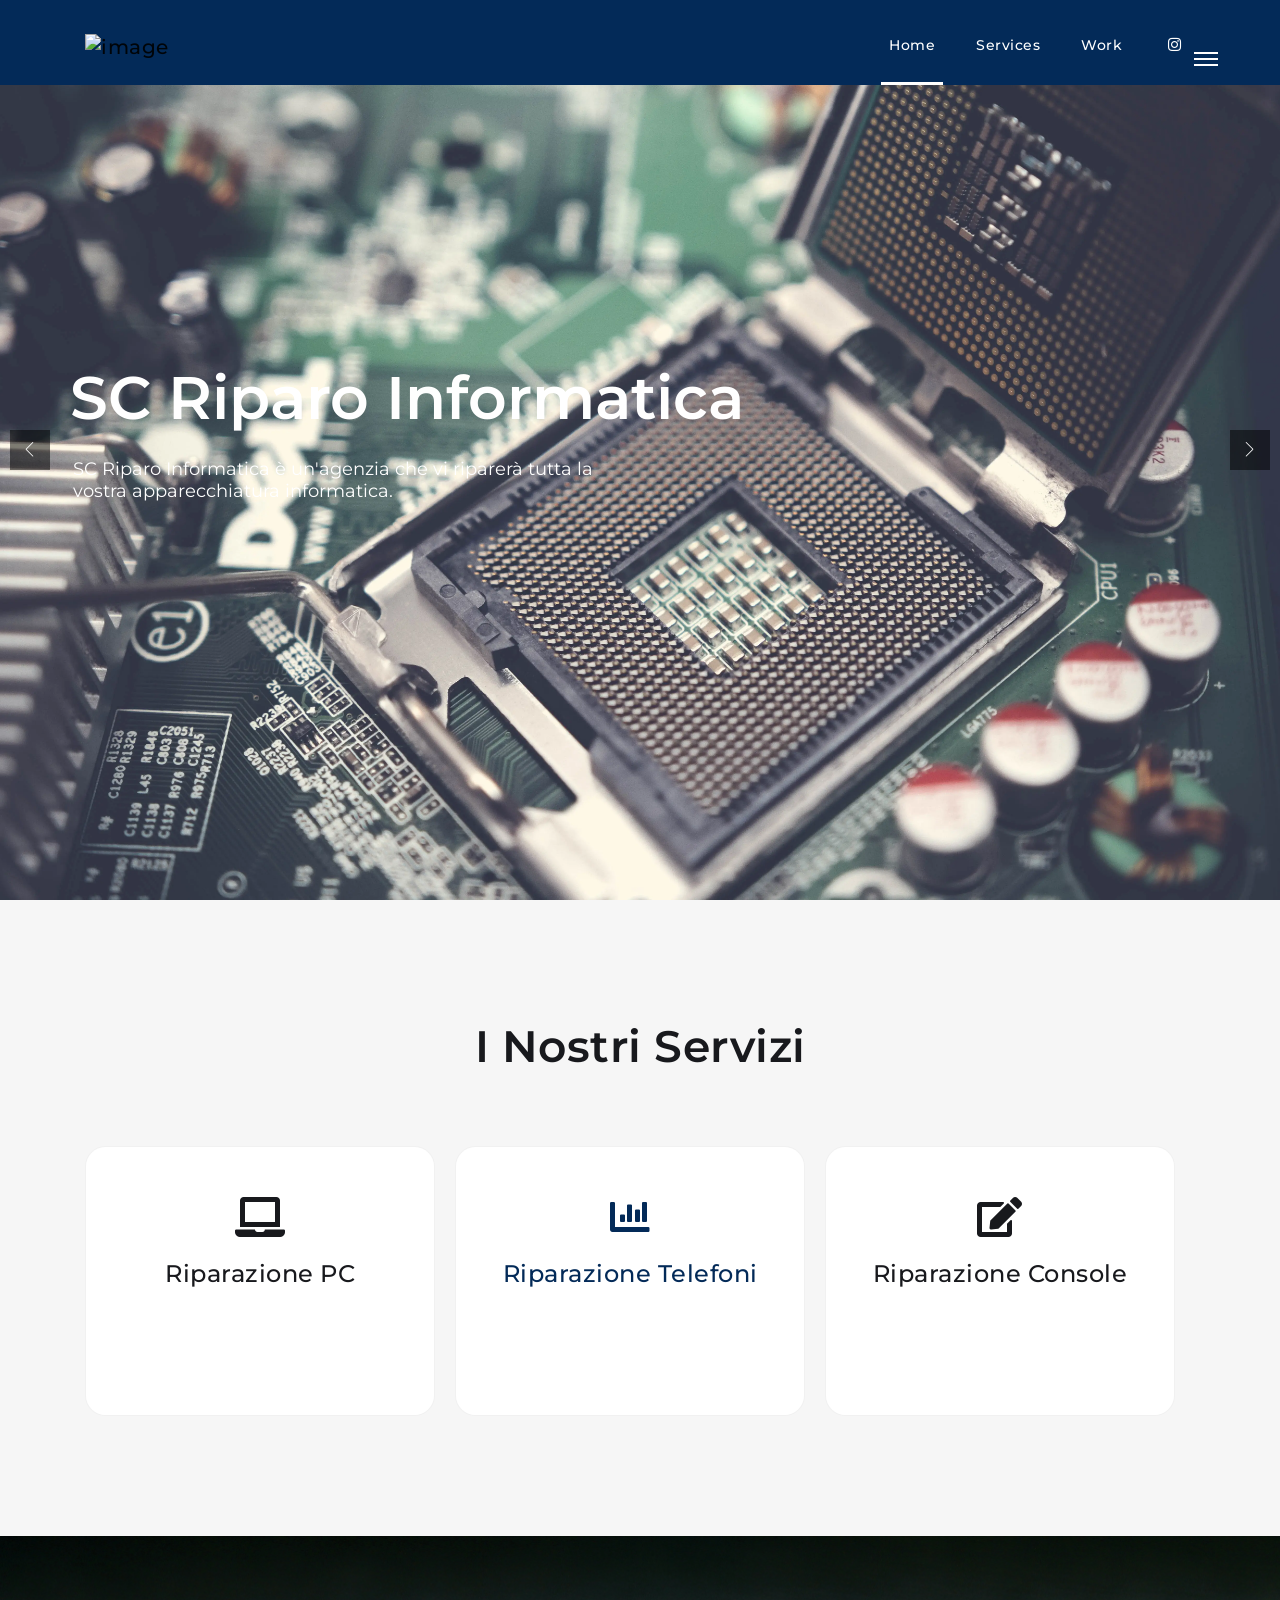
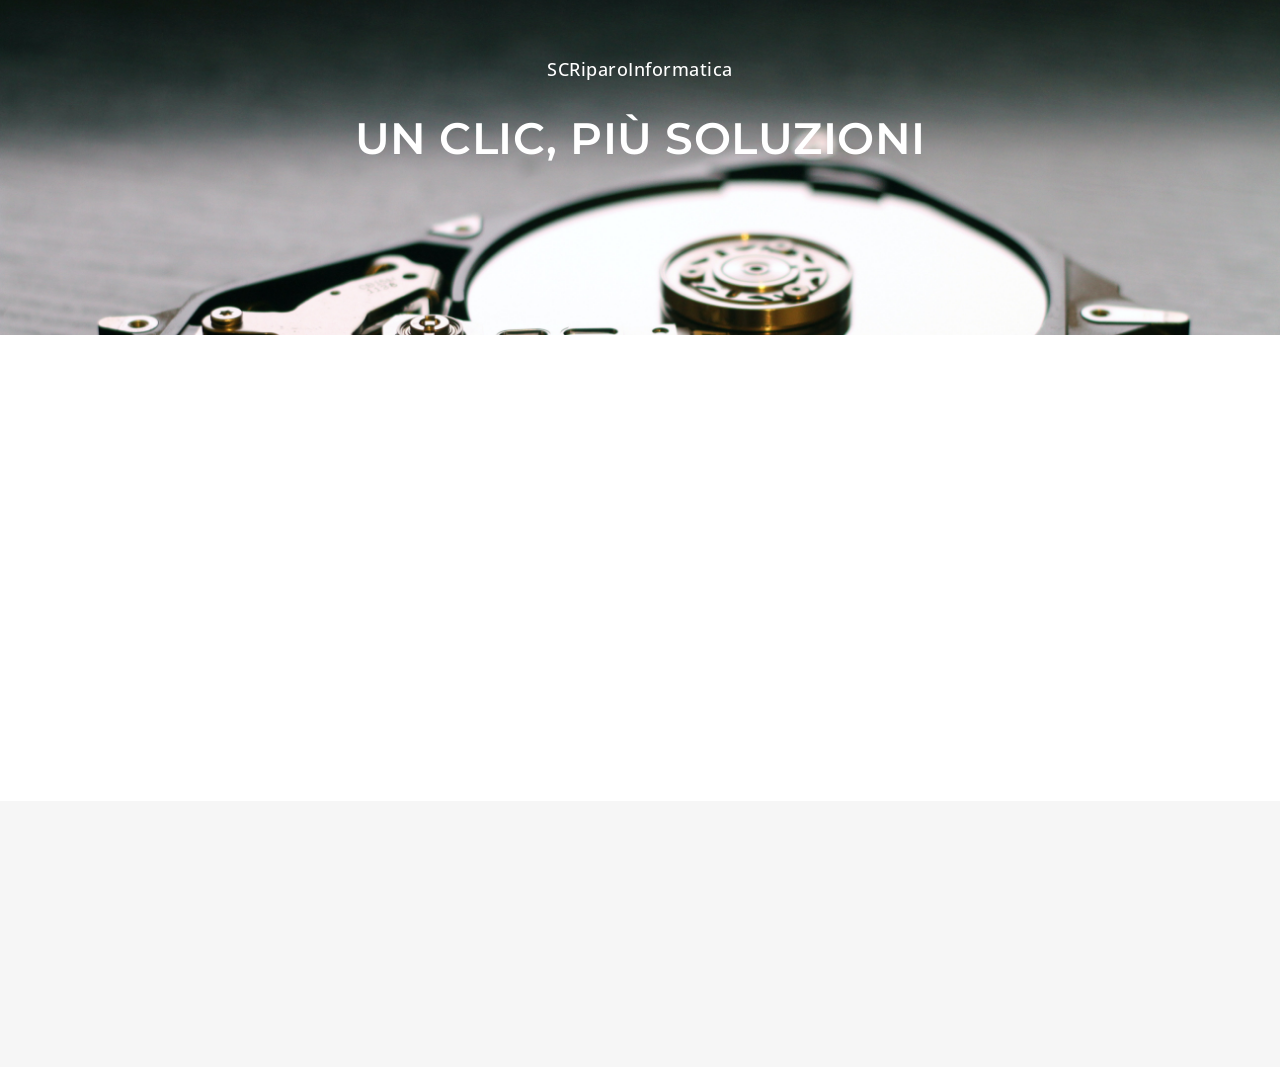
==== commit 4d5f4e4b: "Update index.html" ====
--- a/index.html
+++ b/index.html
@@ -9,9 +9,9 @@
    <!-- keywords -->
    <meta name="keywords" content="creative, modern, clean, bootstrap responsive, html5, css3, portfolio, blog, agency, templates, multipurpose, one page, corporate, start-up, studio, branding, designer, freelancer, carousel, parallax, photography, personal, masonry, grid, faq">
    <!-- Page Title -->
-   <title>Classic Business | MegaOne HTML5 Template</title>
+   <title>SC Riparo Informatica</title>
    <!-- Favicon -->
-   <link rel="icon" href="classic-business/img/favicon.png">
+   <link rel="icon" href="classic-business/img/Logo.png">
    <!-- Bundle -->
    <link rel="stylesheet" href="vendor/css/bundle.min.css">
    <!-- Plugin Css -->
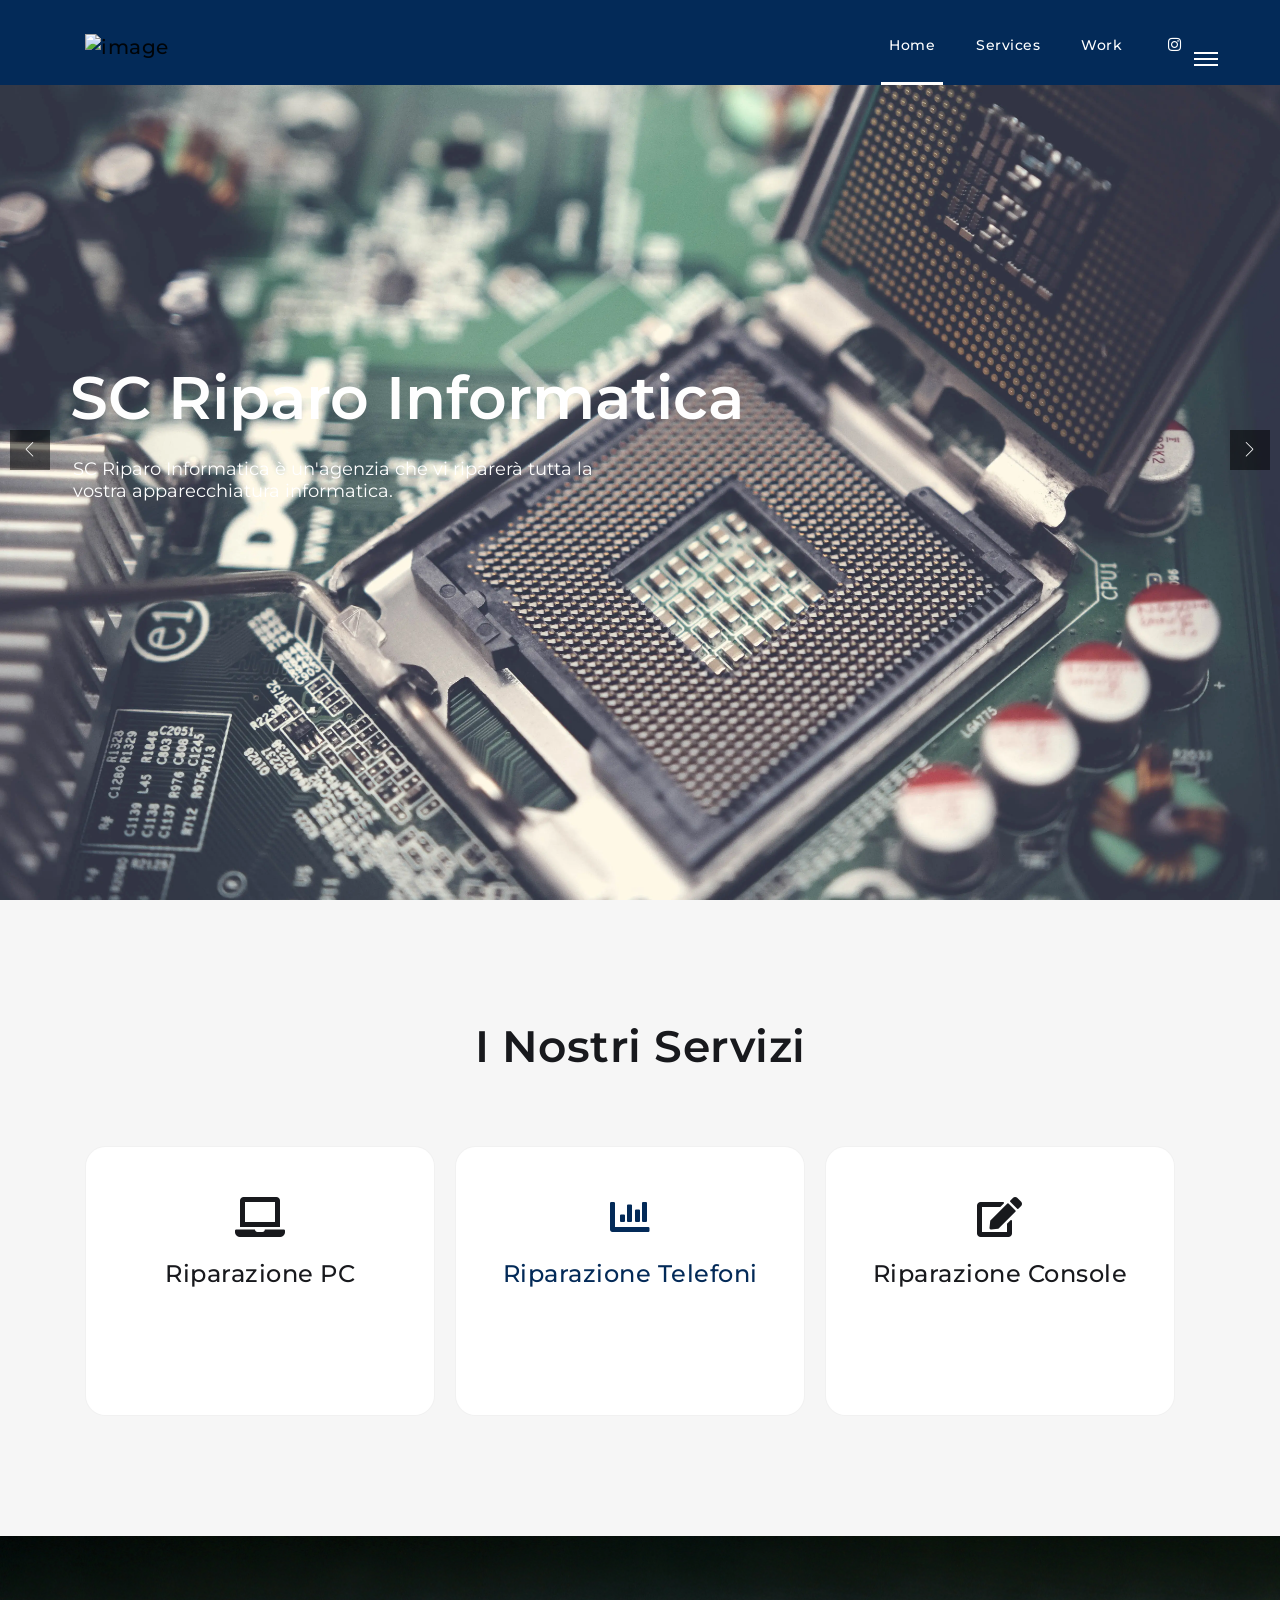
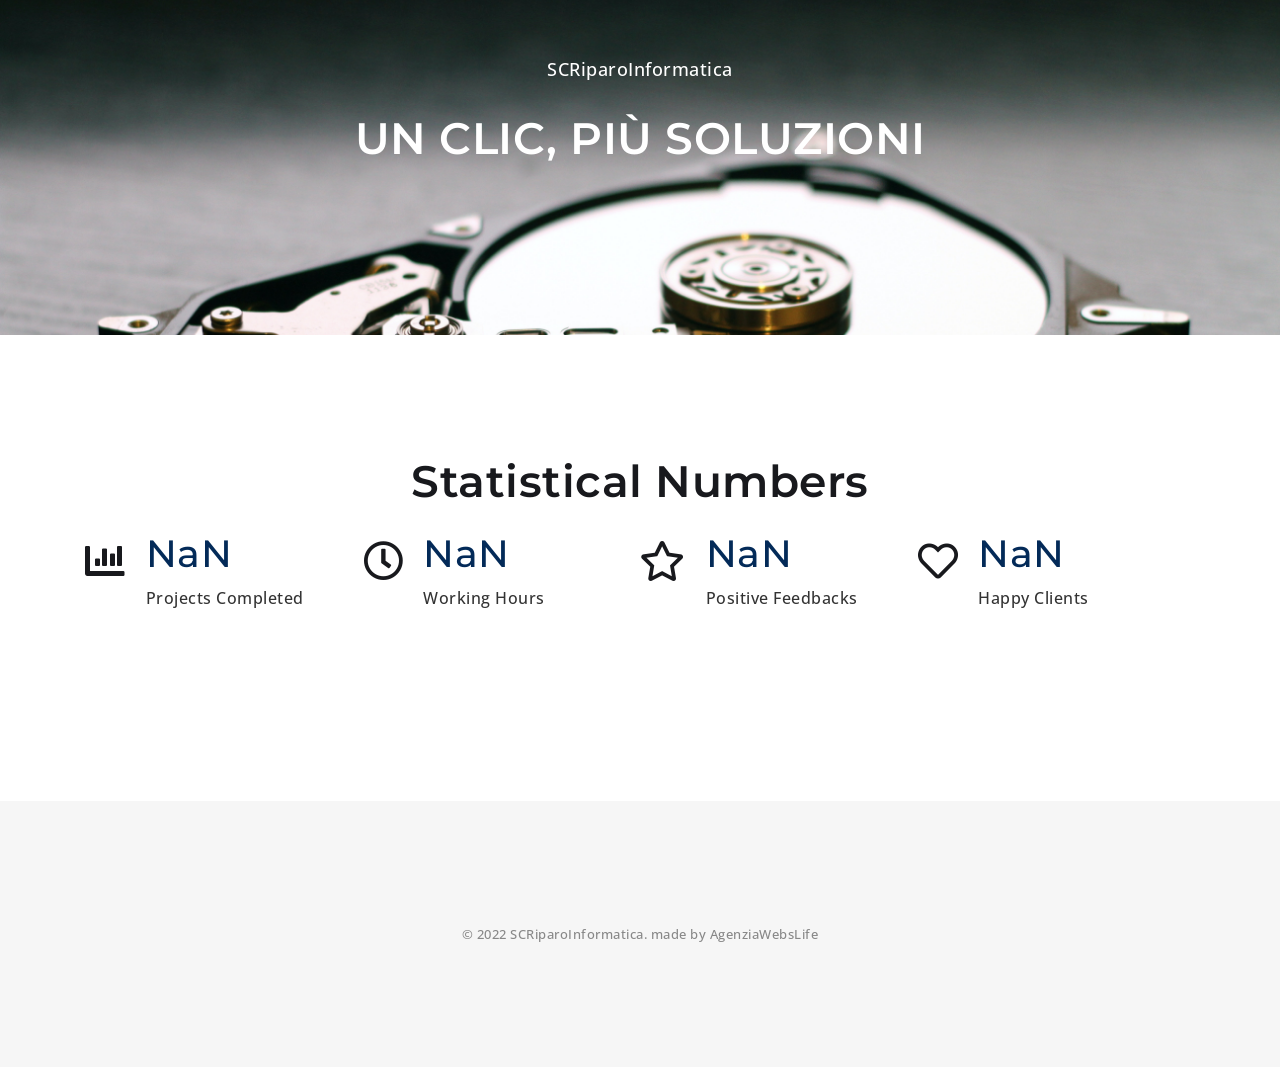
==== commit 7fa57472: "Update index.html" ====
--- a/index.html
+++ b/index.html
@@ -78,7 +78,7 @@
    <div class="side-menu hidden">
       <div class="inner-wrapper">
          <div class="image">
-            <img src="classic-business/img/side-menu.png" alt="image">
+            <img src="classic-business/img/Logo.png" alt="image">
          </div>
          <span class="btn-close" id="btn_sideNavClose"><i></i><i></i></span>
          <nav class="side-nav w-100">
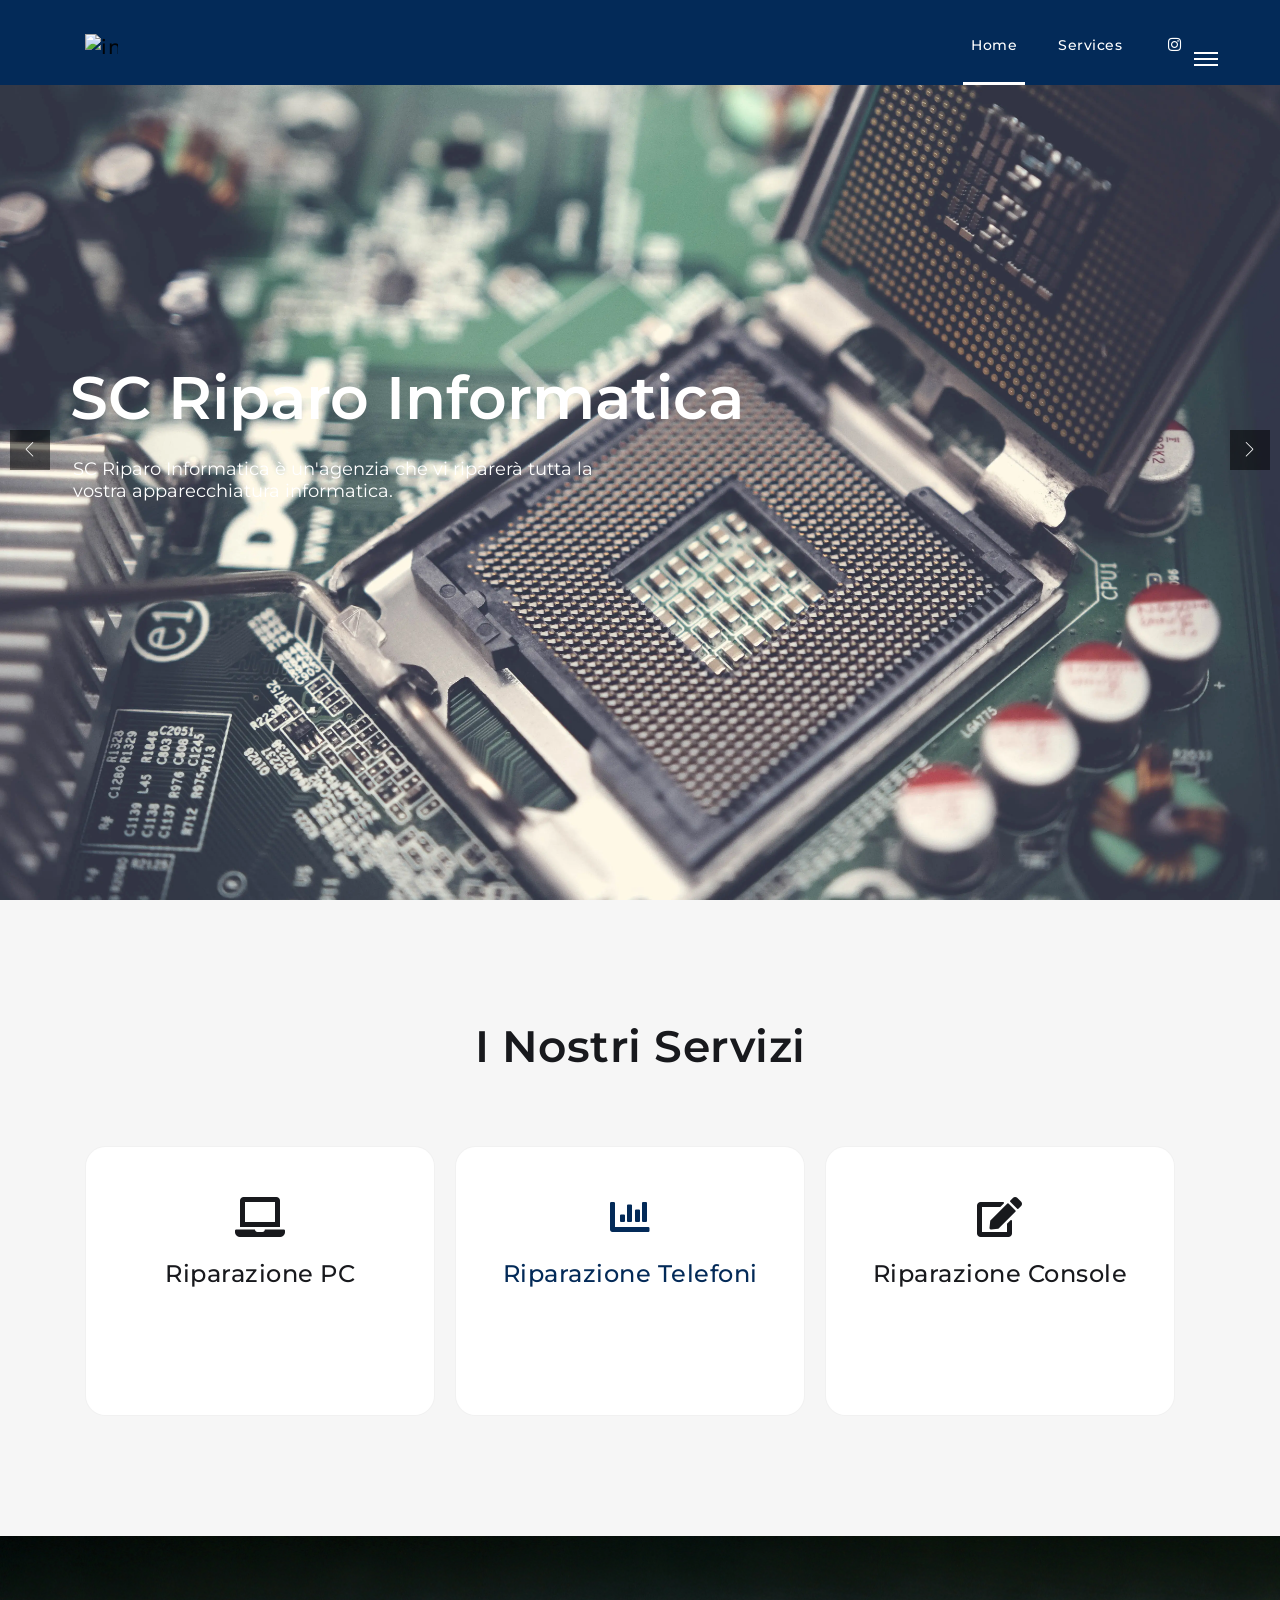
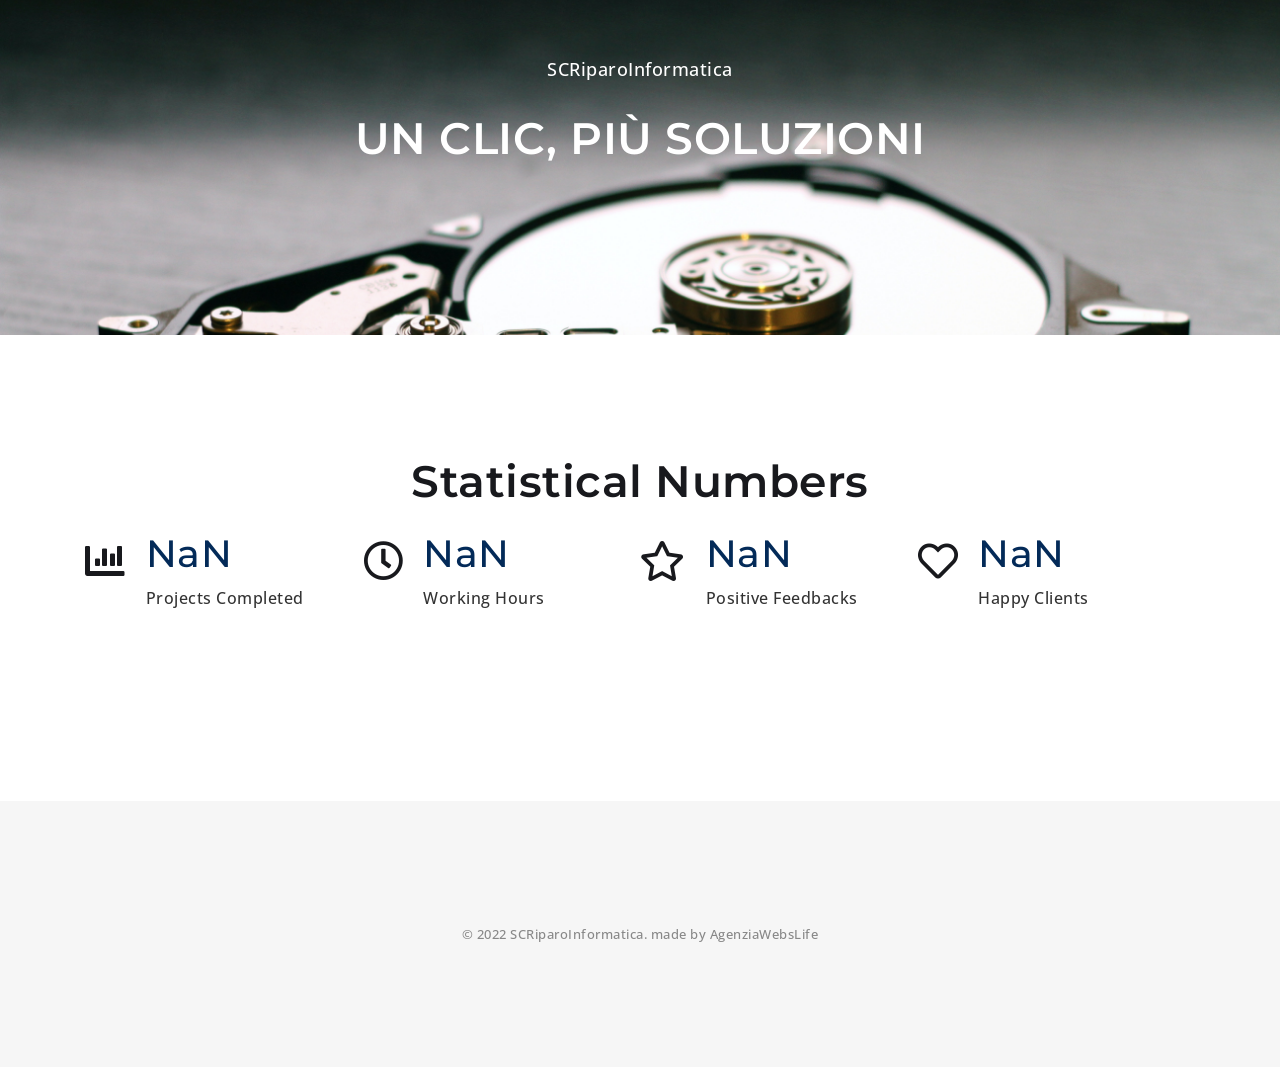
==== commit 34dca22d: "Update index.html" ====
--- a/index.html
+++ b/index.html
@@ -55,9 +55,6 @@
                <li class="nav-item ">
                   <a class="nav-link" href="#services">Services</a>
                </li>
-               <li class="nav-item">
-                  <a class="nav-link" href="#work">Work</a>
-               </li>
             </ul>
          </div>
          <div class="social-icons">
@@ -88,9 +85,6 @@
                </li>
                <li class="nav-item">
                   <a class="nav-link scroll" href="#services">Services</a>
-               </li>
-               <li class="nav-item">
-                  <a class="nav-link scroll" href="#work">Work</a>
                </li>
             </ul>
          </nav>
--- a/classic-business/css/custom.css
+++ b/classic-business/css/custom.css
@@ -0,0 +1,4 @@
+img {
+    max-width: 40%;
+    height: auto;
+}
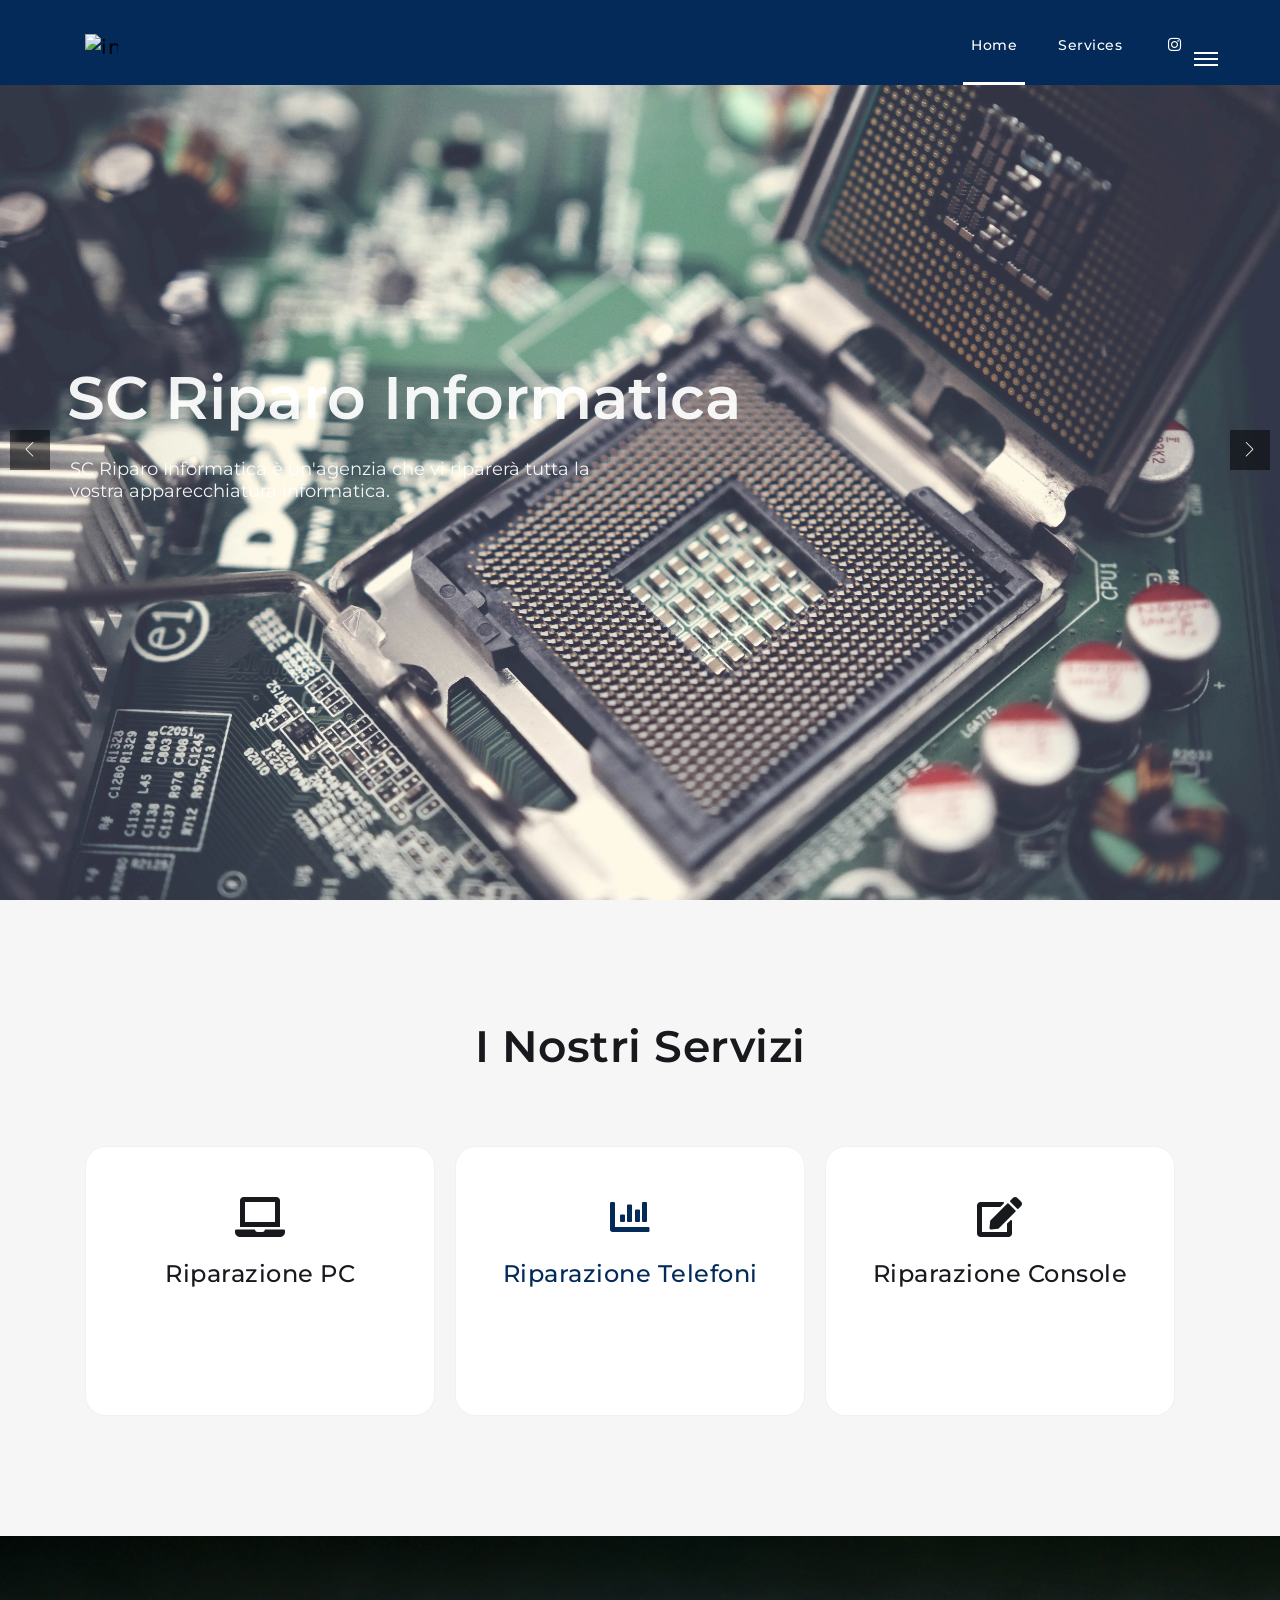
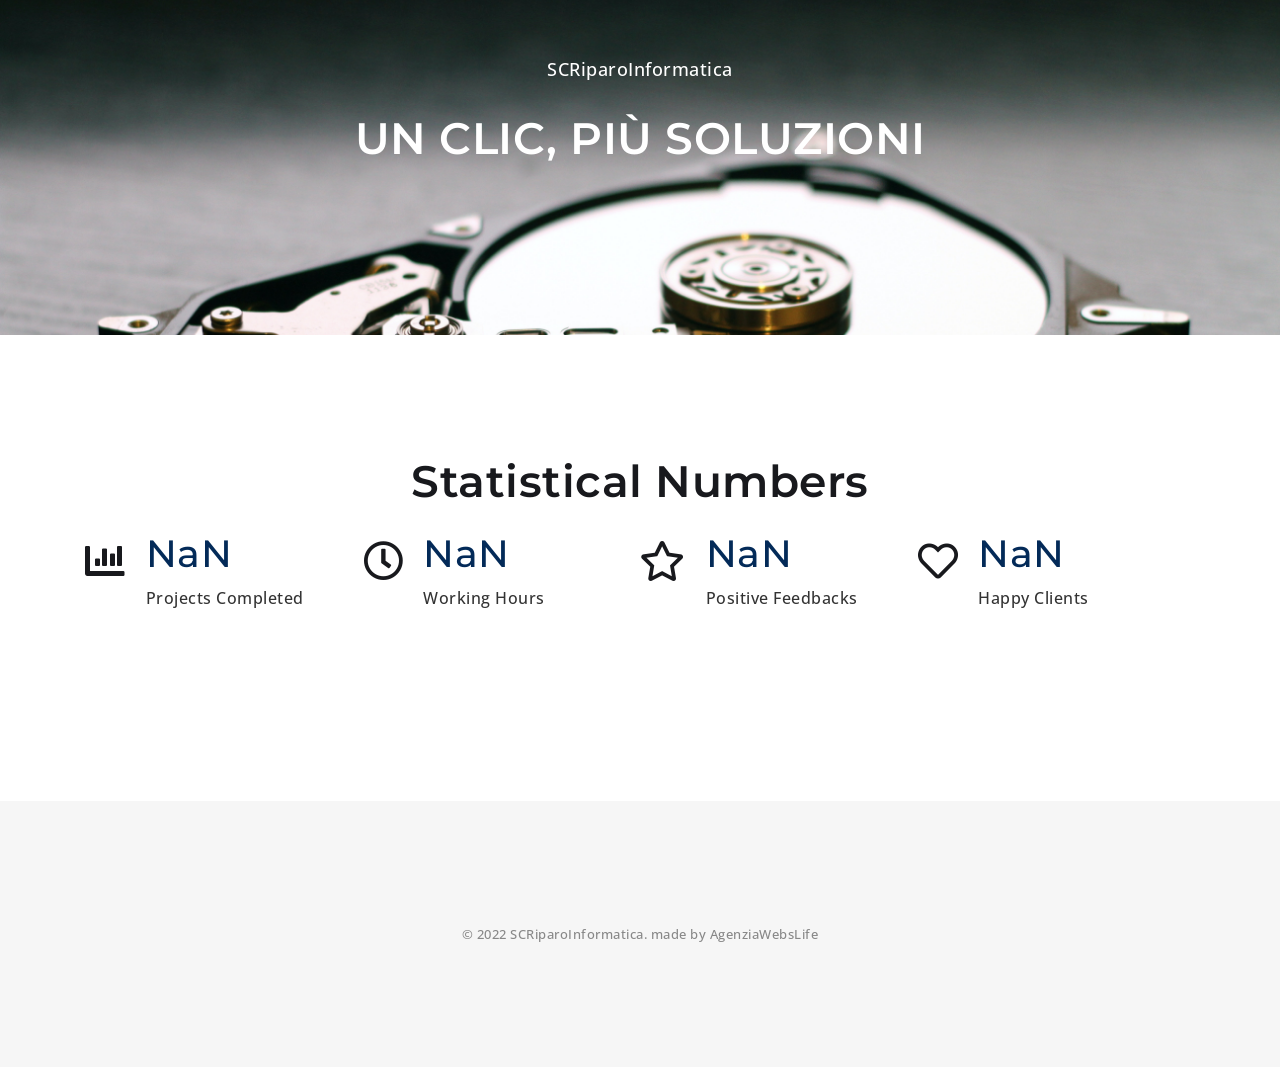
==== commit ffdc715a: "Update index.html" ====
--- a/index.html
+++ b/index.html
@@ -26,6 +26,17 @@
    <!-- Style Sheet -->
    <link rel="stylesheet" href="classic-business/css/style.css">
    <link rel="stylesheet" href="classic-business/css/custom.css">
+      <!-- Smartsupp Live Chat script -->
+   <script type="text/javascript">
+    var _smartsupp = _smartsupp || {};
+    _smartsupp.key = '02898483737686594ef2c986b705275e4449bd43';
+    window.smartsupp||(function(d) {
+    var s,c,o=smartsupp=function(){ o._.push(arguments)};o._=[];
+    s=d.getElementsByTagName('script')[0];c=d.createElement('script');
+    c.type='text/javascript';c.charset='utf-8';c.async=true;
+    c.src='https://www.smartsuppchat.com/loader.js?';s.parentNode.insertBefore(c,s);
+    })(document);
+   </script>
    </head>
 
 <body data-spy="scroll" data-target=".navbar" data-offset="50">
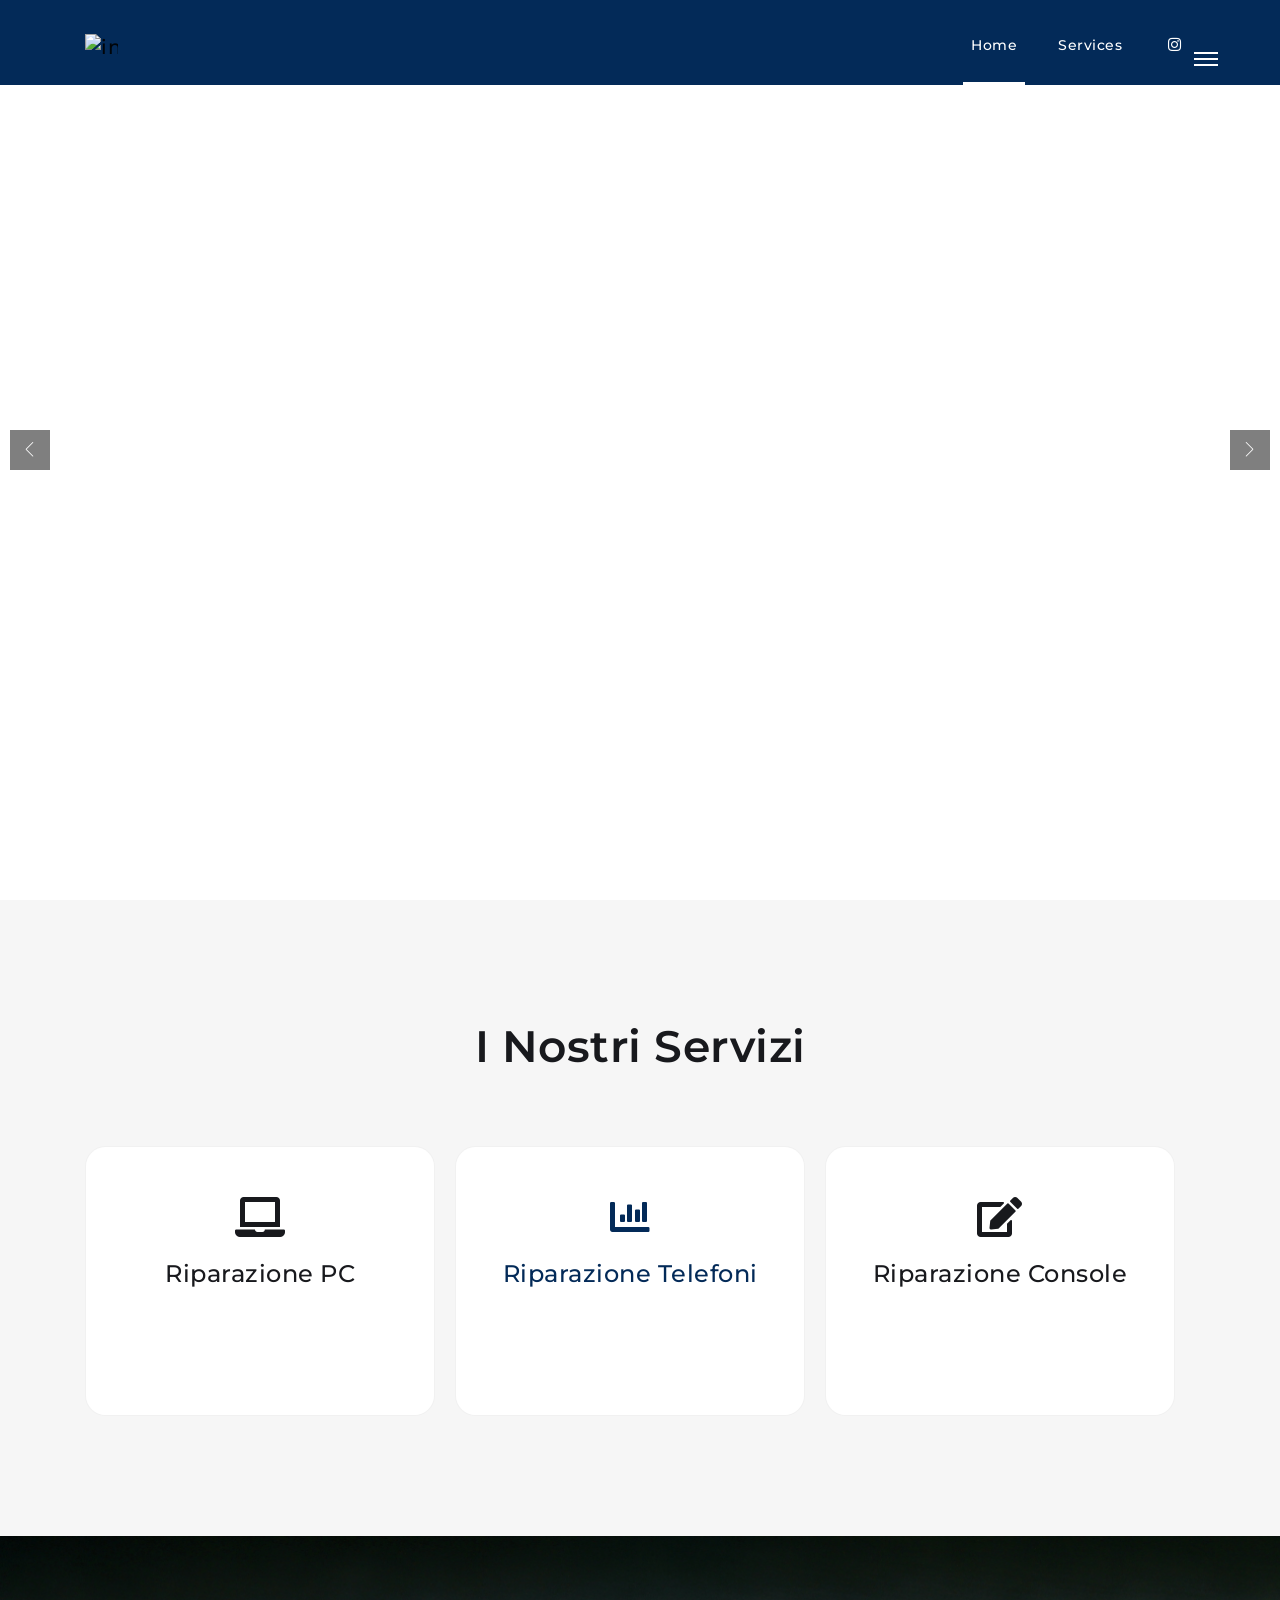
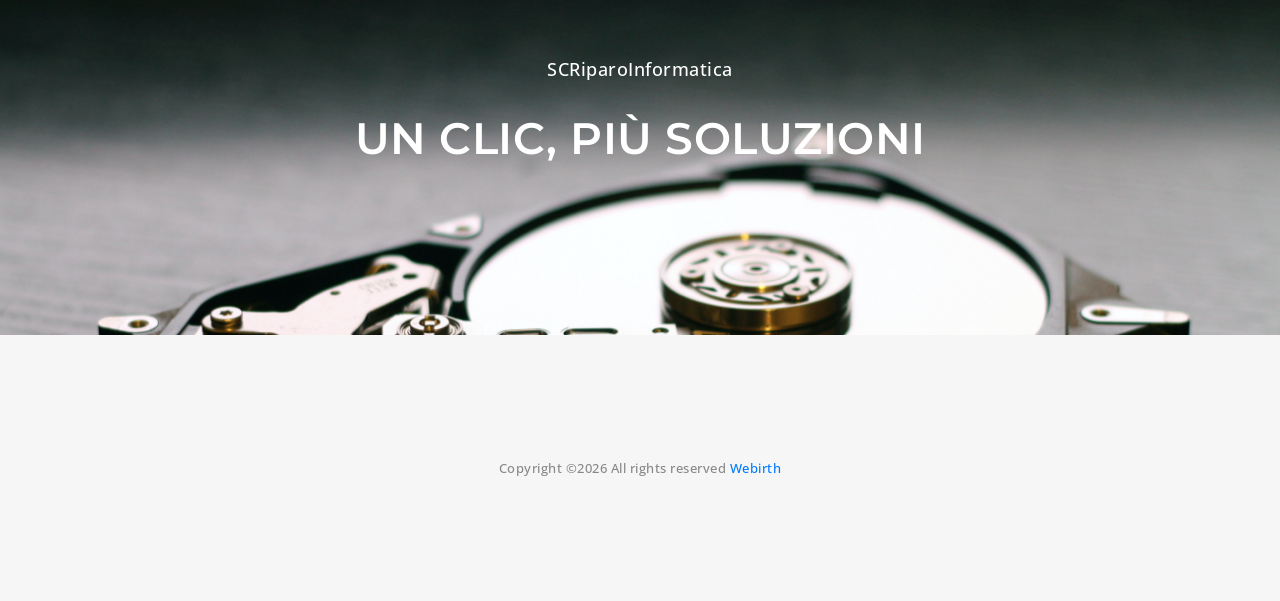
==== commit 1768a2a6: "Add files via upload" ====
--- a/index.html
+++ b/index.html
@@ -105,7 +105,7 @@
                 <li><a href="https://www.instagram.com/s.c_riparoinformatica/?next=%2F;" class="hover"><i class="fab fa-instagram"></i></a></li>
                </ul>
             </div>
-            <p class="copywrite text-left">&#169; 2022 SCRiparoInformatica. Made by AgenziaWebsLife.</p>
+            Copyright &copy;<script>document.write(new Date().getFullYear());</script> All rights reserved <a href="https://www.webirth.agency">Webirth</a>
          </div>
       </div>
    </div>
@@ -122,7 +122,7 @@
             <!-- SLIDE-1 -->
             <li data-index="rs-2" data-transition="fade" data-slotamount="default" data-hideafterloop="0" data-hideslideonmobile="off"  data-easein="default" data-easeout="default" data-masterspeed="300"  data-thumb="classic-business/img/slide-1.png"  data-rotate="0"  data-saveperformance="off"  data-title="Slide 2" data-param1="" data-param2="" data-param3="" data-param4="" data-param5="" data-param6="" data-param7="" data-param8="" data-param9="" data-param10="" data-description="">
                <!-- MAIN IMAGE -->
-               <img src="classic-business/img/slide-1.webp"  alt=""  data-bgposition="center center" data-bgfit="cover" data-bgrepeat="no-repeat" data-bgparallax="off" class="rev-slidebg" data-no-retina>
+               <img src="classic-business/img/slide-1.jpg"  alt=""  data-bgposition="center center" data-bgfit="cover" data-bgrepeat="no-repeat" data-bgparallax="off" class="rev-slidebg" data-no-retina>
                <div class="bg-overlay bg-white opacity-1"></div>
                <!-- LAYERS -->
                <!-- LAYER NR. 7 -->
@@ -166,7 +166,7 @@
             <!-- SLIDE-2 -->
             <li data-index="rs-4" data-transition="fade" data-slotamount="default" data-hideafterloop="0" data-hideslideonmobile="off"  data-easein="default" data-easeout="default" data-masterspeed="300"  data-thumb="classic-business/img/slide-2.jpg"  data-rotate="0"  data-saveperformance="off"  data-title="Slide 4" data-param1="" data-param2="" data-param3="" data-param4="" data-param5="" data-param6="" data-param7="" data-param8="" data-param9="" data-param10="" data-description="">
                <!-- MAIN IMAGE -->
-               <img src="classic-business/img/slide-2.webp"  alt=""  data-bgposition="center center" data-bgfit="cover" data-bgrepeat="no-repeat" data-bgparallax="off" class="rev-slidebg" data-no-retina>
+               <img src="classic-business/img/slide-2.jpg"  alt=""  data-bgposition="center center" data-bgfit="cover" data-bgrepeat="no-repeat" data-bgparallax="off" class="rev-slidebg" data-no-retina>
                <div class="bg-overlay bg-white opacity-2"></div>
                <!-- LAYERS -->
                <!-- LAYER NR. 16 -->
@@ -211,7 +211,7 @@
             <!-- SLIDE-3 -->
             <li data-index="rs-1" data-transition="fade" data-slotamount="default" data-hideafterloop="0" data-hideslideonmobile="off"  data-easein="default" data-easeout="default" data-masterspeed="300"  data-thumb="classic-business/img/slide-3.jpg"  data-rotate="0"  data-saveperformance="off"  data-title="Slide 1" data-param1="" data-param2="" data-param3="" data-param4="" data-param5="" data-param6="" data-param7="" data-param8="" data-param9="" data-param10="" data-description="">
                <!-- MAIN IMAGE -->
-               <img src="classic-business/img/slide-3.webp"  alt=""  data-bgposition="center center" data-bgfit="cover" data-bgrepeat="no-repeat" data-bgparallax="off" class="rev-slidebg" data-no-retina>
+               <img src="classic-business/img/slide-3.jpg"  alt=""  data-bgposition="center center" data-bgfit="cover" data-bgrepeat="no-repeat" data-bgparallax="off" class="rev-slidebg" data-no-retina>
                <div class="bg-overlay bg-white opacity-2"></div>
                <!-- LAYERS -->
                <!-- LAYER NR. 2 -->
@@ -360,67 +360,13 @@
 <!-- End Learn More -->
 
 <!-- Start Counters -->
-<section class="counter-section">
-   <div class="container">
-      <h2 class="wow fadeInDown" data-wow-delay="300ms">Statistical Numbers</h2></br>
-      <div class="row no-gutters">
-         <!-- Counter-1 -->
-         <div class="col-lg-3 col-md-12 col-sm-12 col-xs-12 wow fadeInLeft" data-wow-delay="400ms">
-            <div class="counter">
-               <div class="media">
-                  <i class="fas fa-chart-bar"></i>
-                  <div class="media-body">
-                     <span class="timer count-title count-number count">???</span>
-                     <p>Projects Completed</p>
-                  </div>
-               </div>
-            </div>
-         </div>
-         <!-- Counter-2 -->
-         <div class="col-lg-3 col-md-12 col-sm-12 col-xs-12 wow fadeInLeft" data-wow-delay="400ms">
-            <div class="counter">
-               <div class="media">
-                  <i class="far fa-clock"></i>
-                  <div class="media-body">
-                     <span class="timer count-title count-number count">???</span>
-                     <p>Working Hours</p>
-                  </div>
-               </div>
-            </div>
-         </div>
-         <!-- Counter-3 -->
-         <div class="col-lg-3 col-md-12 col-sm-12 col-xs-12 wow fadeInRight" data-wow-delay="400ms">
-            <div class="counter">
-               <div class="media">
-                  <i class="far fa-star"></i>
-                  <div class="media-body">
-                     <span class="timer count-title count-number count">???</span>
-                     <p>Positive Feedbacks</p>
-                  </div>
-               </div>
-            </div>
-         </div>
-         <!-- Counter-4 -->
-         <div class="col-lg-3 col-md-12 col-sm-12 col-xs-12 wow fadeInRight" data-wow-delay="400ms">
-            <div class="counter">
-               <div class="media">
-                  <i class="far fa-heart"></i>
-                  <div class="media-body">
-                     <span class="timer count-title count-number count">???</span>
-                     <p>Happy Clients</p>
-                  </div>
-               </div>
-            </div>
-         </div>
-      </div>
-   </div>
-</section>
+
 <!-- End Counters -->
 
 <!-- Start Footer -->
 <footer class="no-gutters">
    <div class="container">
-      <p class="wow fadeInDown" data-wow-delay="300ms">© 2022 SCRiparoInformatica. made by AgenziaWebsLife</p>
+     <p class="copy">Copyright &copy;<script>document.write(new Date().getFullYear());</script> All rights reserved <a href="https://www.webirth.agency">Webirth</a></p>
    </div>
 </footer>
 <!-- End Footer -->
